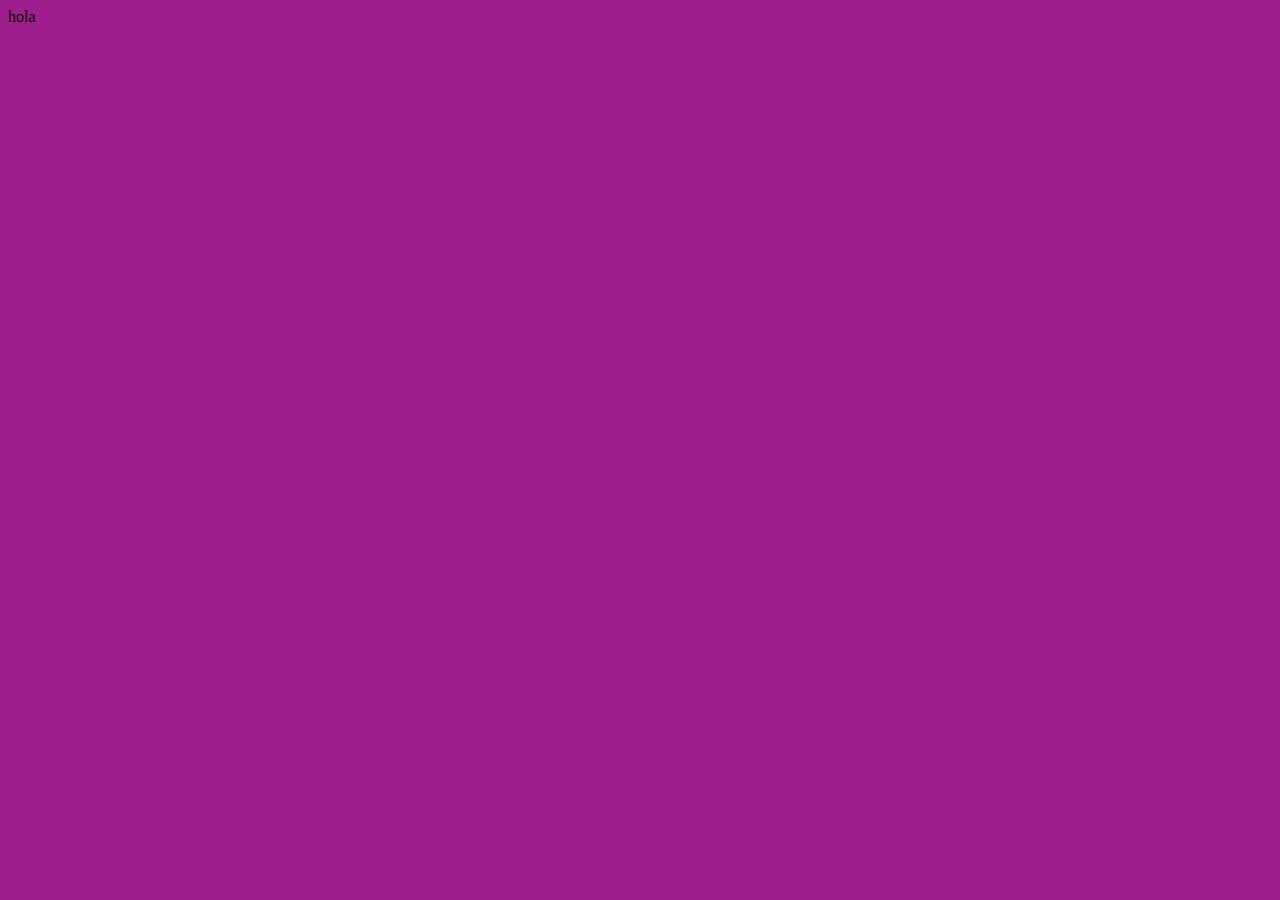
==== index.html @ 9d1bc376 "loading" ====
<!DOCTYPE html>
<html lang="en">
<head>
    <meta charset="UTF-8">
    <meta name="viewport" content="width=device-width, initial-scale=1.0">
    <title>Podo-Step</title>
    <link rel="stylesheet" href="estilo.css">
    
</head>
<body>
    hola
</body>
</html>
---- estilo.css ----
body{
    background-color: #a01e8b;
}
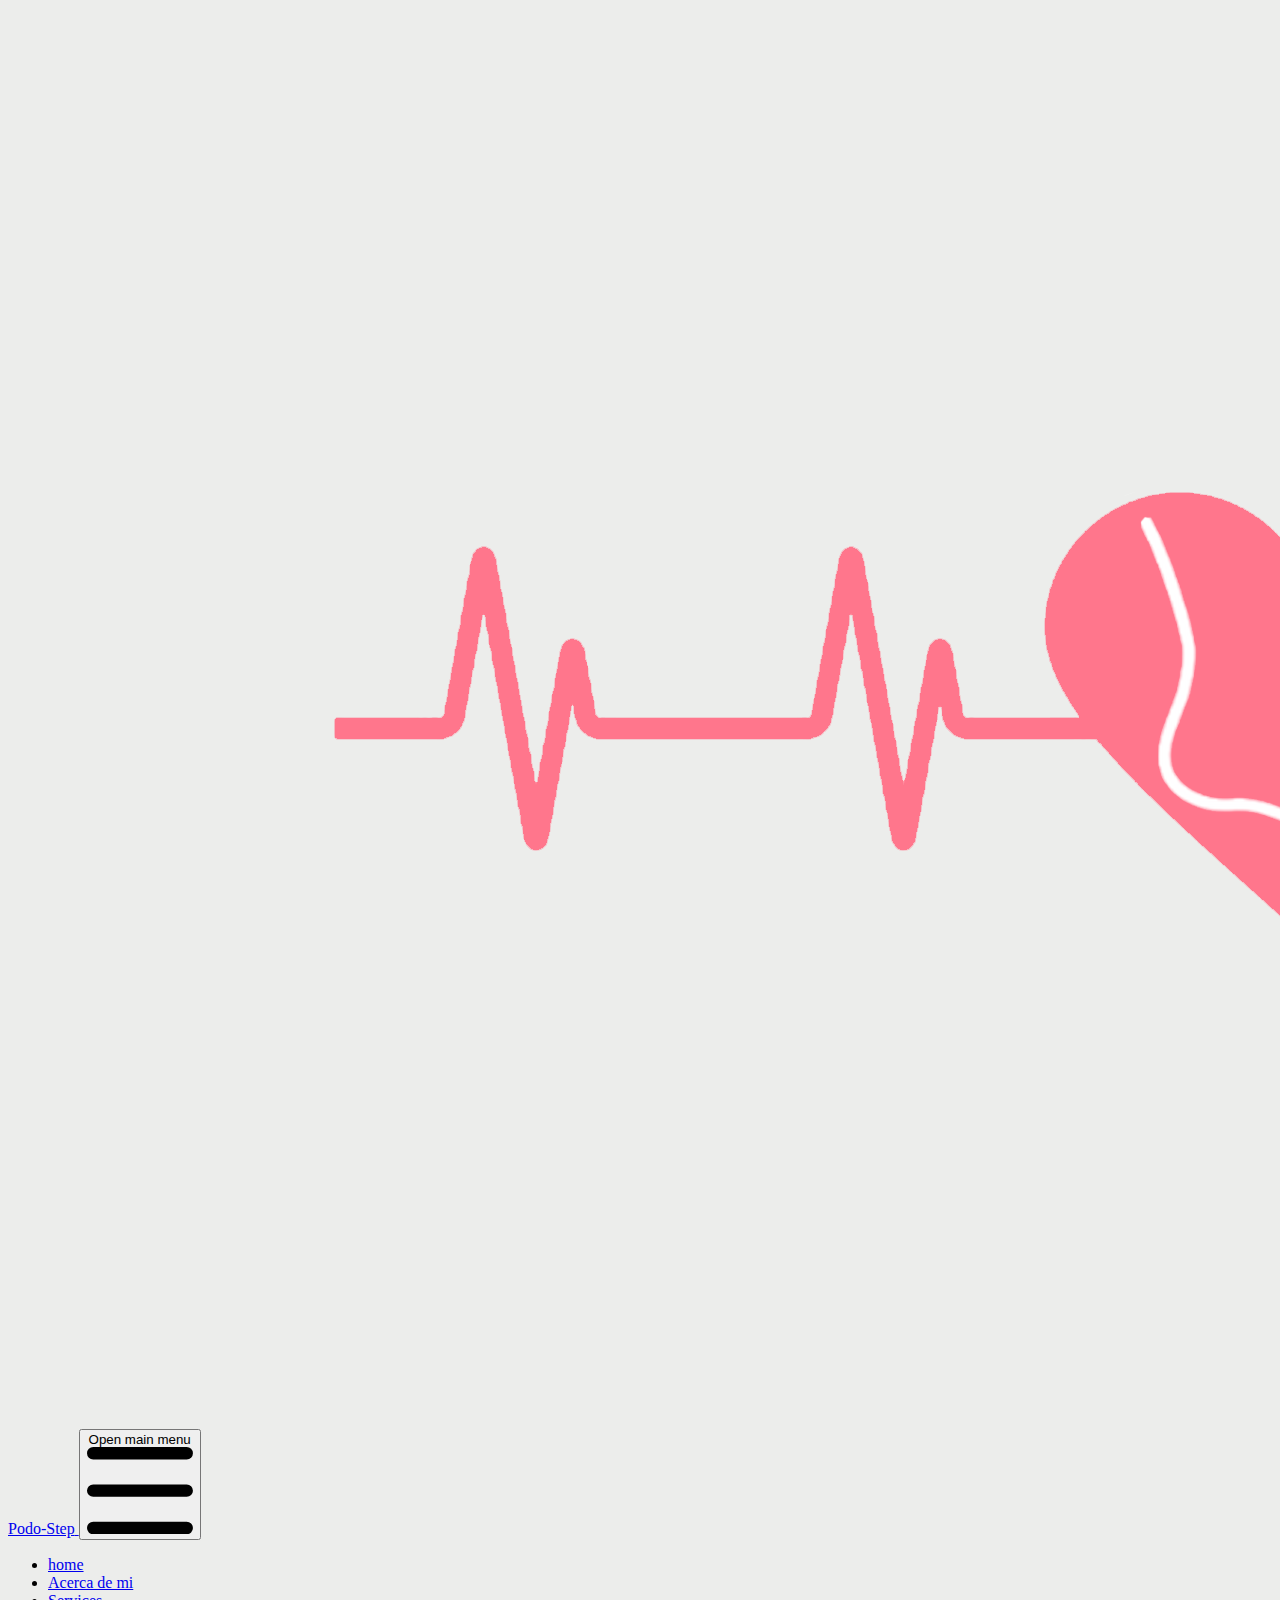
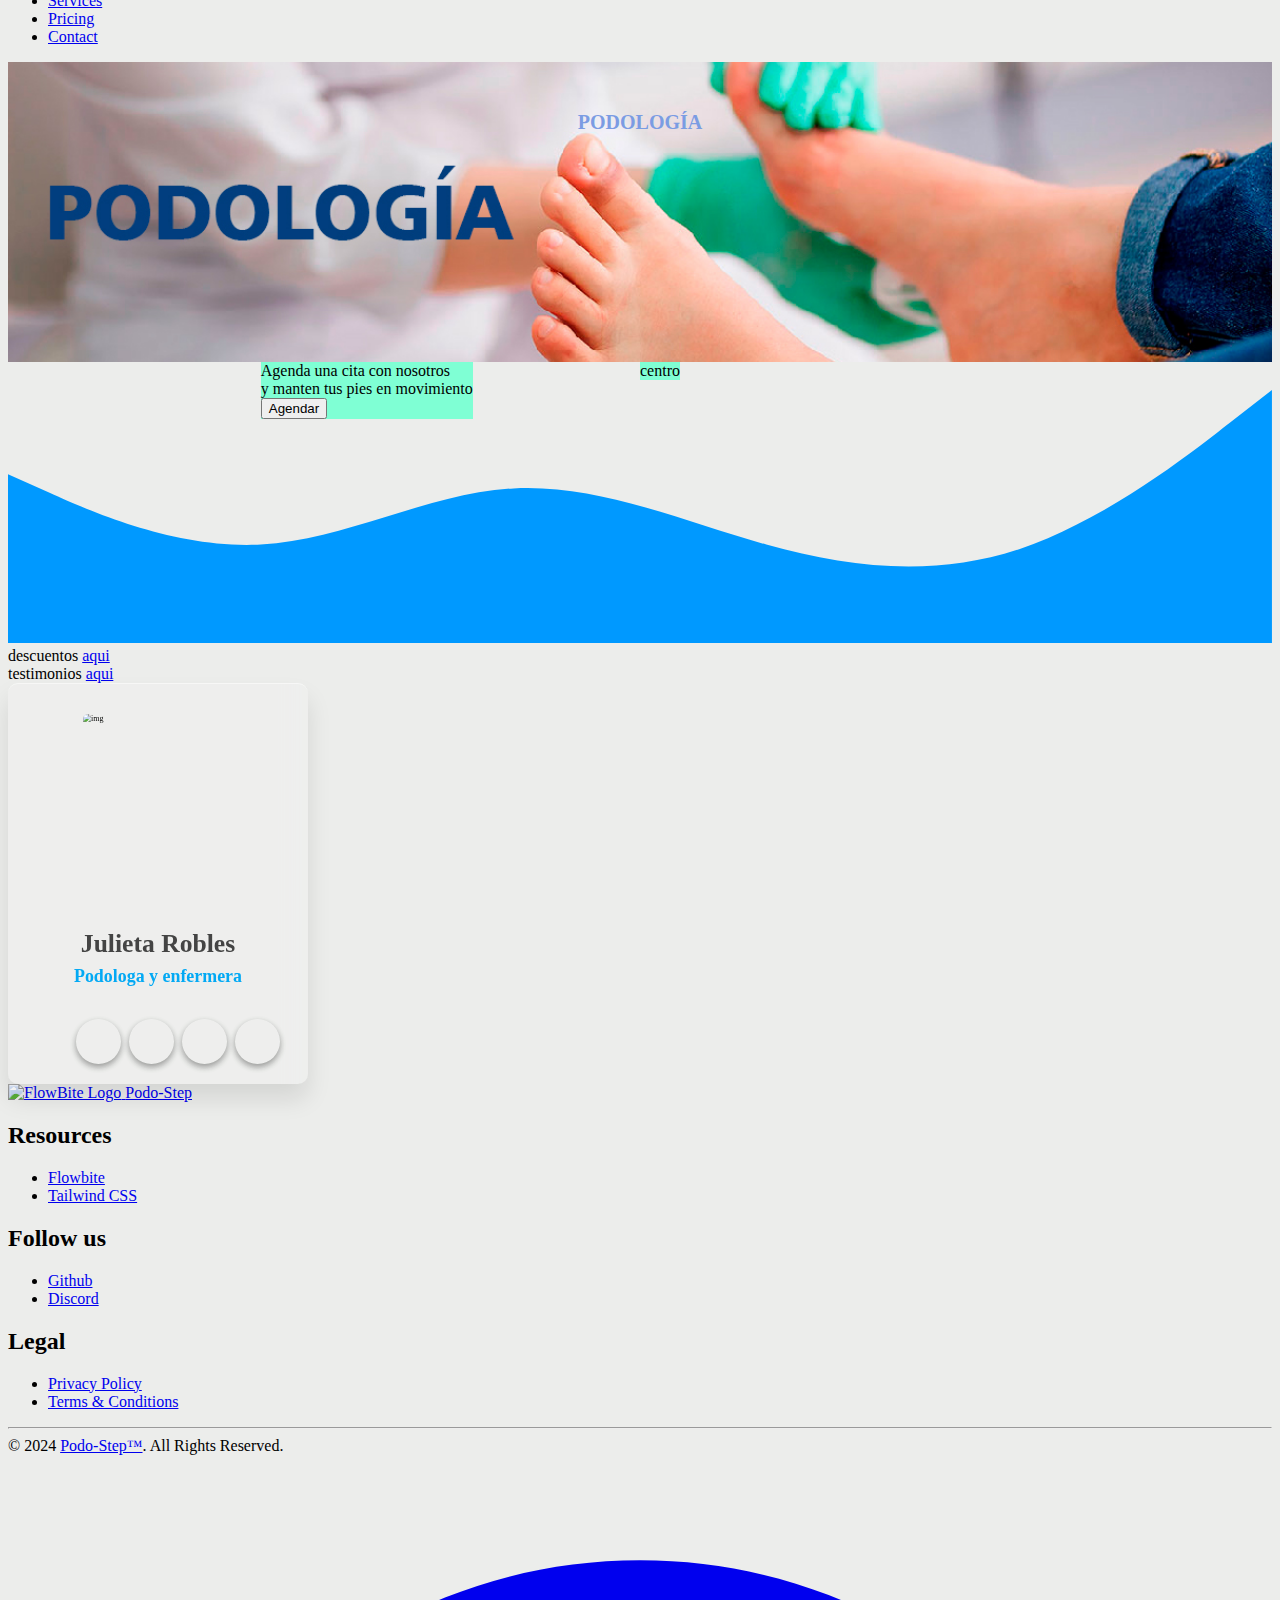
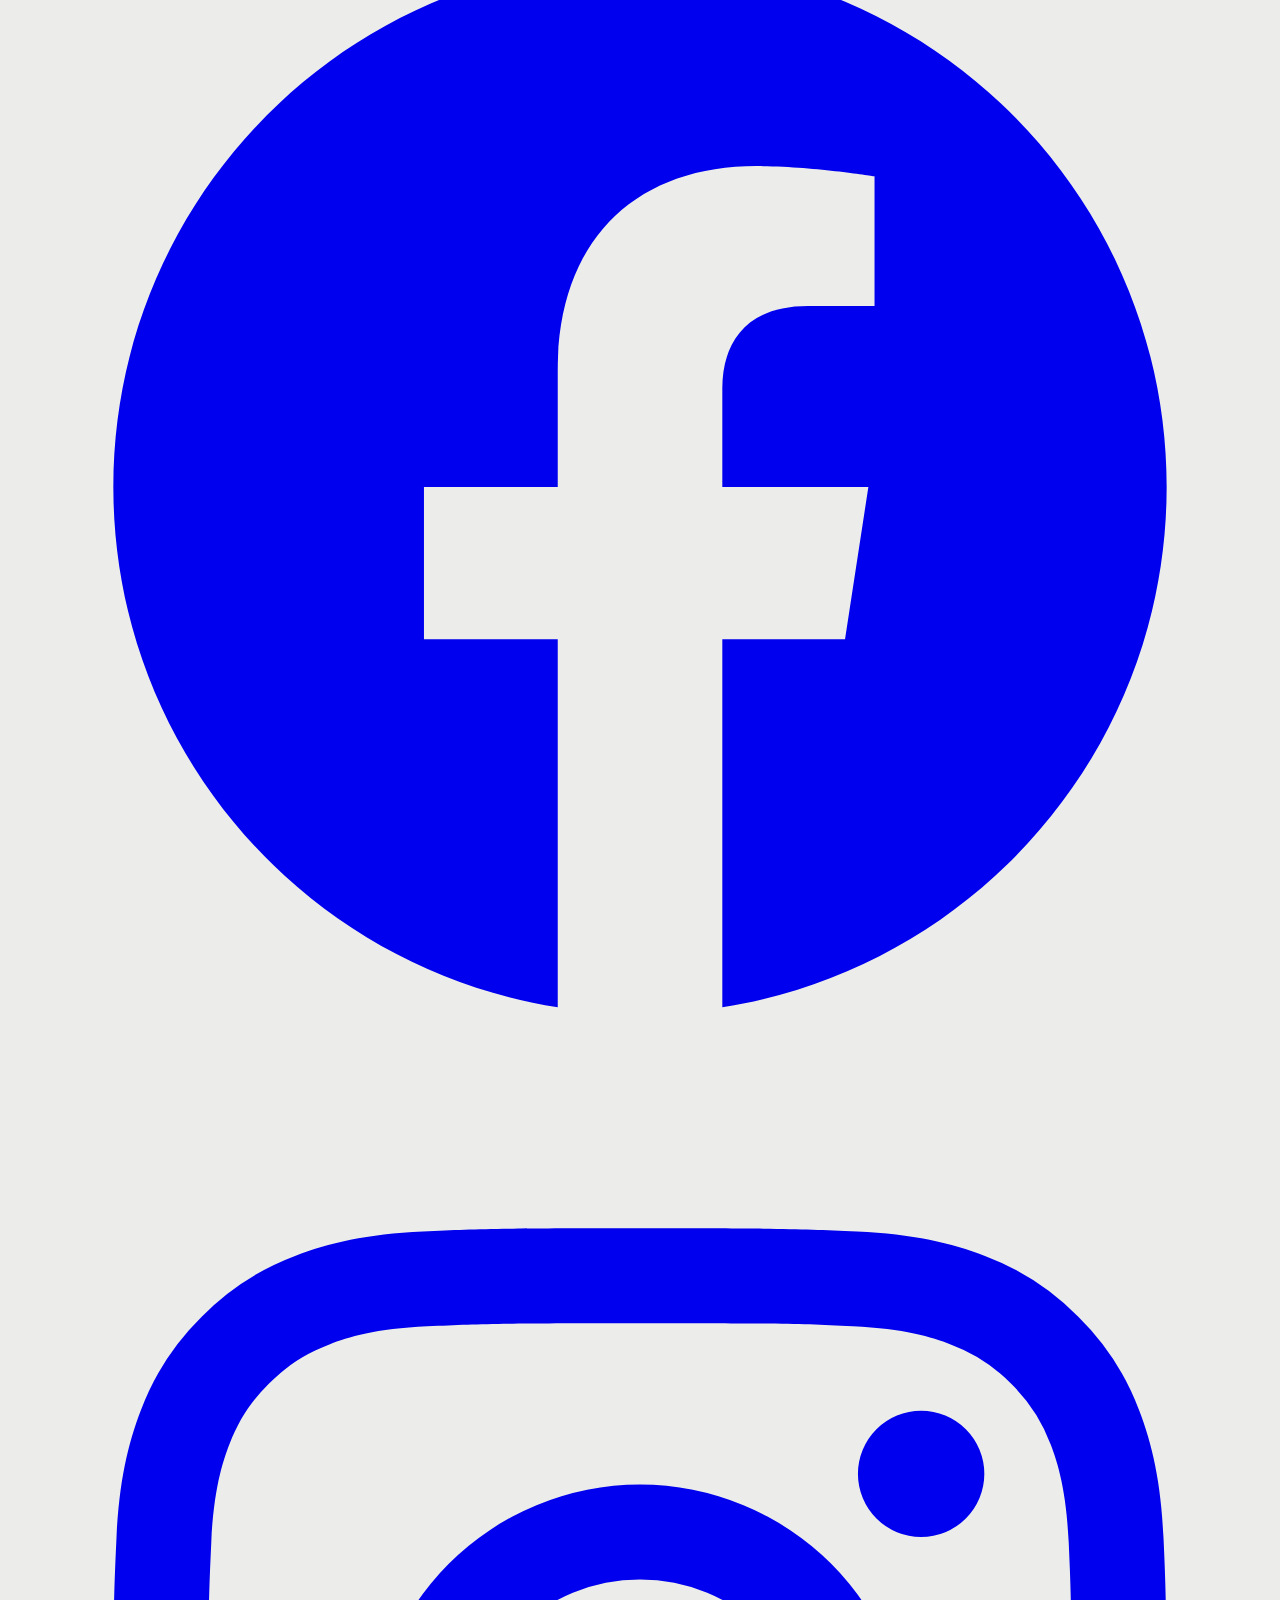
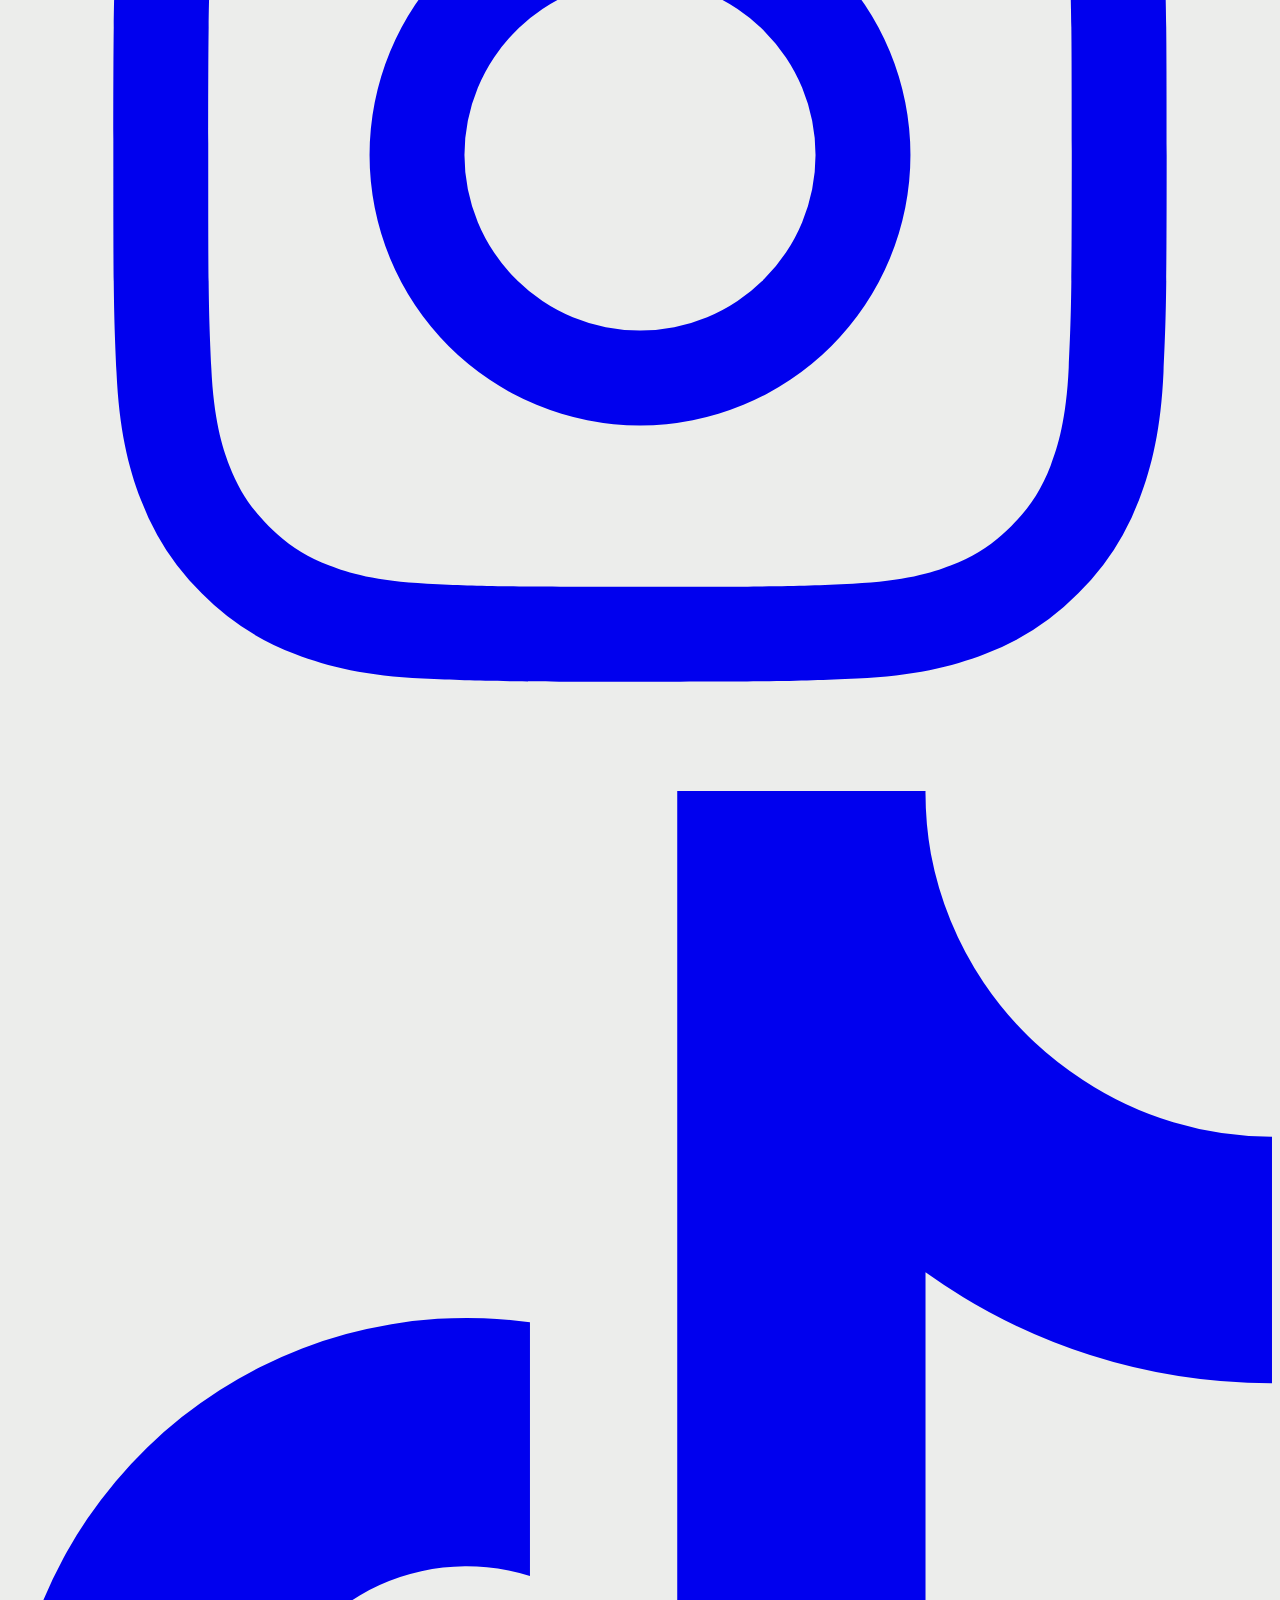
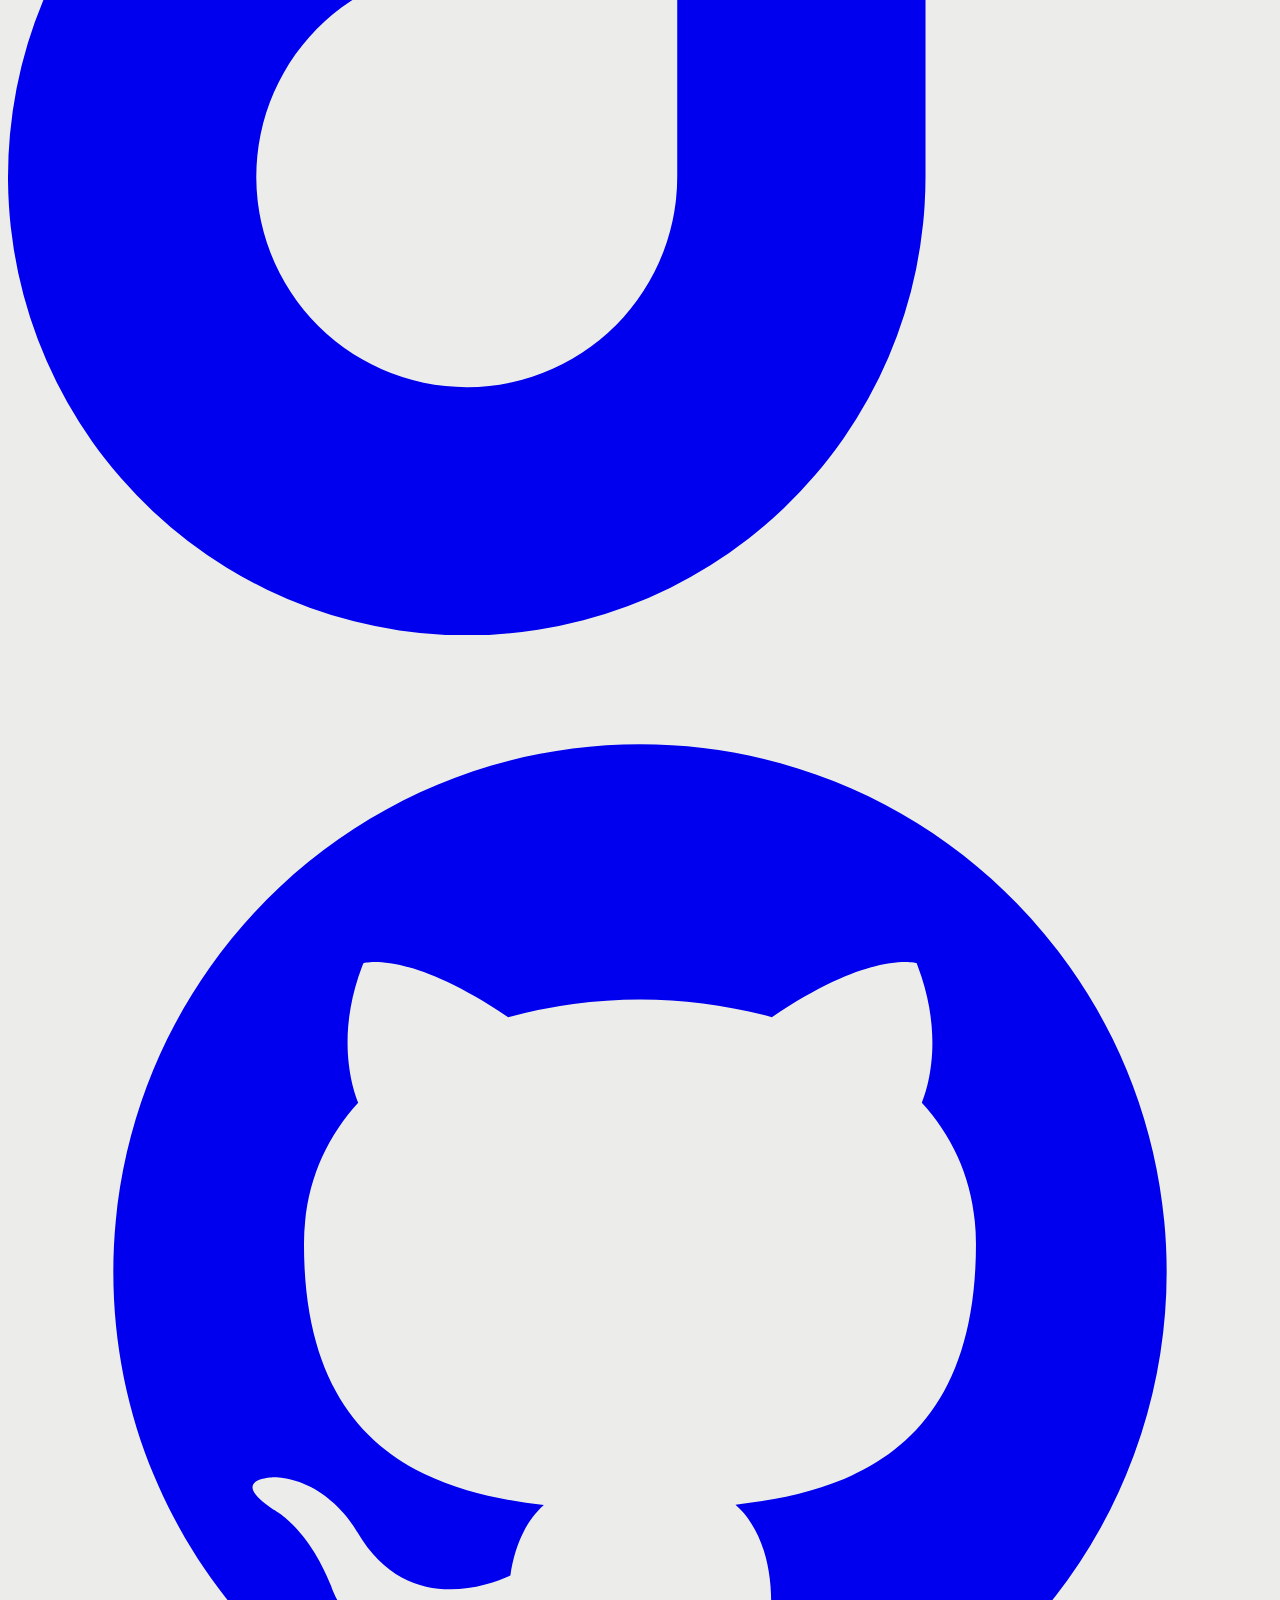
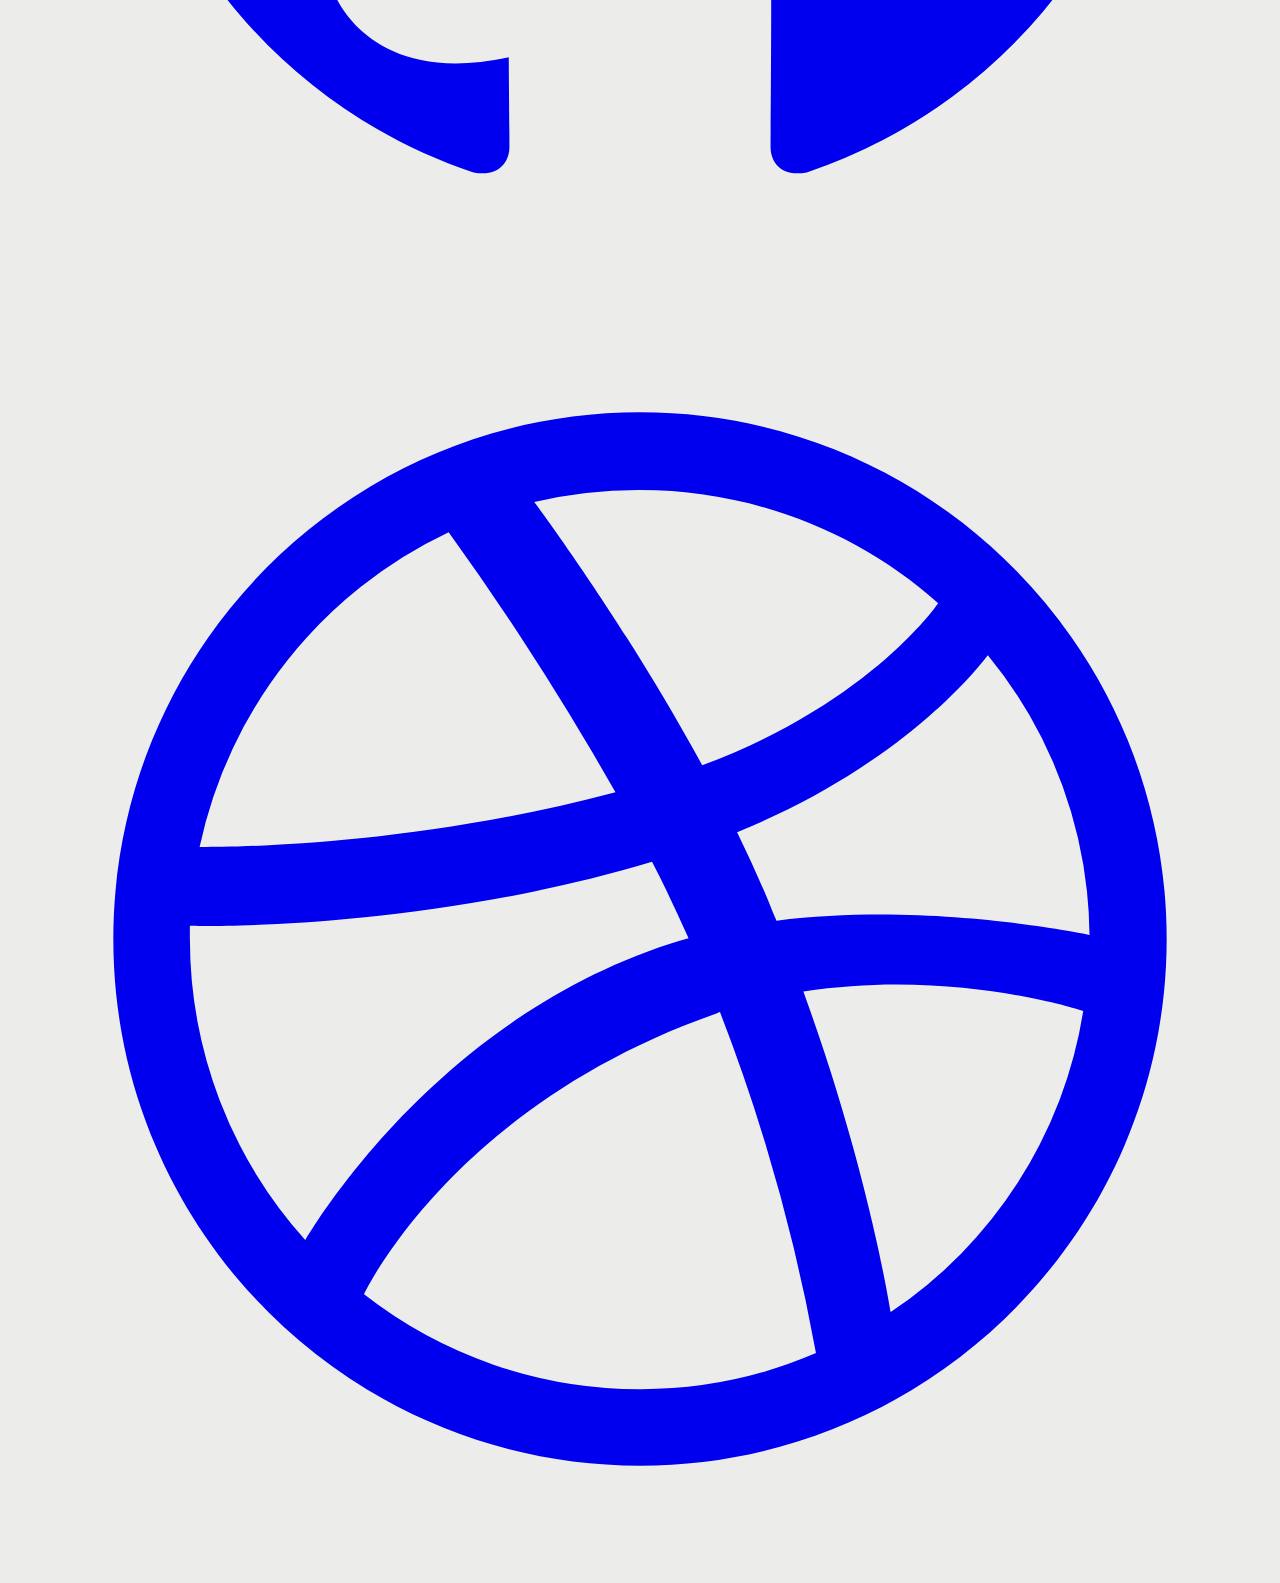
==== commit 2711e0da: "redes sociales add" ====
--- a/index.html
+++ b/index.html
@@ -5,9 +5,201 @@
     <meta name="viewport" content="width=device-width, initial-scale=1.0">
     <title>Podo-Step</title>
     <link rel="stylesheet" href="estilo.css">
-    
+
+    <script src="https://cdn.tailwindcss.com"></script>
+    <script src="https://kit.fontawesome.com/66aa7c98b3.js" crossorigin="anonymous"></script>
 </head>
 <body>
-    hola
+    <section class="header card bg-teal-500">
+        <nav class="color-hueso border-gray-200 dark:bg-gray-900">
+            <div class="max-w-screen-xl flex flex-wrap items-center justify-between mx-auto p-4">
+            <a href="https://flowbite.com/" class="flex items-center space-x-3 rtl:space-x-reverse">
+                <img src="images/icono-sin-fondo.png" class="h-8" alt="Podo-Step Logo" />
+                <span class="self-center text-2xl font-semibold whitespace-nowrap dark:text-white">Podo-Step</span>
+            </a>
+            <button data-collapse-toggle="navbar-default" type="button" class="inline-flex items-center p-2 w-10 h-10 justify-center text-sm text-gray-500 rounded-lg md:hidden hover:bg-gray-100 focus:outline-none focus:ring-2 focus:ring-gray-200 dark:text-gray-400 dark:hover:bg-gray-700 dark:focus:ring-gray-600" aria-controls="navbar-default" aria-expanded="false">
+                <span class="sr-only">Open main menu</span>
+                <svg class="w-5 h-5" aria-hidden="true" xmlns="http://www.w3.org/2000/svg" fill="none" viewBox="0 0 17 14">
+                    <path stroke="currentColor" stroke-linecap="round" stroke-linejoin="round" stroke-width="2" d="M1 1h15M1 7h15M1 13h15"/>
+                </svg>
+            </button>
+            <div class="hidden w-full md:block md:w-auto" id="navbar-default">
+                <ul class="font-medium flex flex-col p-4 md:p-0 mt-4 border border-gray-100 rounded-lg bg-gray-50 md:flex-row md:space-x-8 rtl:space-x-reverse md:mt-0 md:border-0 md:bg-white dark:bg-gray-800 md:dark:bg-gray-900 dark:border-gray-700">
+                <li>
+                    <a href="#" class="block py-2 px-3 text-white bg-blue-700 rounded md:bg-transparent md:text-blue-700 md:p-0 dark:text-white md:dark:text-blue-500" aria-current="page">
+                        home
+                    </a>
+                </li>
+                <li>
+                    <a href="#" class="block py-2 px-3 text-gray-900 rounded hover:bg-gray-100 md:hover:bg-transparent md:border-0 md:hover:text-blue-700 md:p-0 dark:text-white md:dark:hover:text-blue-500 dark:hover:bg-gray-700 dark:hover:text-white md:dark:hover:bg-transparent">Acerca de mi</a>
+                </li>
+                <li>
+                    <a href="#" class="block py-2 px-3 text-gray-900 rounded hover:bg-gray-100 md:hover:bg-transparent md:border-0 md:hover:text-blue-700 md:p-0 dark:text-white md:dark:hover:text-blue-500 dark:hover:bg-gray-700 dark:hover:text-white md:dark:hover:bg-transparent">Services</a>
+                </li>
+                <li>
+                    <a href="#" class="block py-2 px-3 text-gray-900 rounded hover:bg-gray-100 md:hover:bg-transparent md:border-0 md:hover:text-blue-700 md:p-0 dark:text-white md:dark:hover:text-blue-500 dark:hover:bg-gray-700 dark:hover:text-white md:dark:hover:bg-transparent">Pricing</a>
+                </li>
+                <li>
+                    <a href="#" class="block py-2 px-3 text-gray-900 rounded hover:bg-gray-100 md:hover:bg-transparent md:border-0 md:hover:text-blue-700 md:p-0 dark:text-white md:dark:hover:text-blue-500 dark:hover:bg-gray-700 dark:hover:text-white md:dark:hover:bg-transparent">Contact</a>
+                </li>
+                </ul>
+            </div>
+            </div>
+        </nav>
+    </section>
+    <section class="main">
+        <section class="imagen-container">
+            <div class="imagen-text">PODOLOGÍA</div>
+        </section>
+        <section class="flex justify-between h-screen v-screen color-cielo">
+            <div class="flex-1 izquierda color-hueso">
+                <div class="centro">
+                    <div>Agenda una cita con nosotros </div>
+                    <div>y manten tus pies en movimiento</div>
+                    <button type="button" class="text-white bg-blue-700 hover:bg-blue-800 focus:ring-4 focus:ring-blue-300 font-medium rounded-lg text-sm px-5 py-2.5 me-2 mb-2 dark:bg-blue-600 dark:hover:bg-blue-700 focus:outline-none dark:focus:ring-blue-800">Agendar</button>
+           
+                </div>
+            </div>
+            <div class="flex-1 derecha text-white">
+                <div class="centro">centro</div>
+            </div>
+
+        </section>
+        <div>
+            <svg xmlns="http://www.w3.org/2000/svg" viewBox="0 0 1440 320">
+                <path fill="#0099ff" fill-opacity="1" d="M0,128L48,149.3C96,171,192,213,288,208C384,203,480,149,576,144C672,139,768,181,864,208C960,235,1056,245,1152,213.3C1248,181,1344,107,1392,69.3L1440,32L1440,320L1392,320C1344,320,1248,320,1152,320C1056,320,960,320,864,320C768,320,672,320,576,320C480,320,384,320,288,320C192,320,96,320,48,320L0,320Z">
+                </path>
+            </svg>
+
+            descuentos
+            <a href="https://flowbite.com/blocks/e-commerce/discount/">aqui</a>
+        </div>
+        <div>
+            testimonios
+            <a href="https://flowbite.com/blocks/marketing/testimonial/">aqui</a>
+        </div>
+
+        <section>
+            <div class="card-datos">
+                <div class="img-bx">
+                  <img src="https://i.postimg.cc/dQ7zWbS5/img-4.jpg" alt="img" />
+                </div>
+                <div class="content">
+                  <div class="detail">
+                    <h2>Julieta Robles<br /><span>Podologa y enfermera</span></h2>
+                    <ul class="sci">
+                      <li>
+                        <a href="https://www.facebook.com/profile.php?id=61566464470909&mibextid=ZbWKwL"><i class="fab fa-facebook-f"></i></a>
+                      </li>
+                      <li>
+                        <a href="https://www.instagram.com/podostepcelaya/?hl=es-es"><i class="fab fa-instagram"></i></a>
+                      </li>
+                      <li>
+                        <a href="https://www.tiktok.com/@podostepcelaya"><i class="fab fa-tiktok"></i></a>
+                      </li>
+                      <li>
+                        <a href="#"><i class="fab fa-youtube"></i></a>
+                      </li>
+                    </ul>
+                  </div>
+                </div>
+              </div>
+        </section>
+    </section>
+
+    <section class="footer bg-teal-500">
+        
+
+    </section>
+    <footer class="p-4 color-hueso sm:p-6 dark:bg-gray-800">
+        <div class="mx-auto max-w-screen-xl">
+            <div class="md:flex md:justify-between">
+                <div class="mb-6 md:mb-0">
+                    <a href="https://flowbite.com" class="flex items-center">
+                        <img src="https://flowbite.com/docs/images/logo.svg" class="mr-3 h-8" alt="FlowBite Logo" />
+                        <span class="self-center text-2xl font-semibold whitespace-nowrap dark:text-white">Podo-Step</span>
+                    </a>
+                </div>
+                <div class="grid grid-cols-2 gap-8 sm:gap-6 sm:grid-cols-3">
+                    <div>
+                        <h2 class="mb-6 text-sm font-semibold text-gray-900 uppercase dark:text-white">Resources</h2>
+                        <ul class="text-gray-600 dark:text-gray-400">
+                            <li class="mb-4">
+                                <a href="https://flowbite.com" class="hover:underline">Flowbite</a>
+                            </li>
+                            <li>
+                                <a href="https://tailwindcss.com/" class="hover:underline">Tailwind CSS</a>
+                            </li>
+                        </ul>
+                    </div>
+                    <div>
+                        <h2 class="mb-6 text-sm font-semibold text-gray-900 uppercase dark:text-white">Follow us</h2>
+                        <ul class="text-gray-600 dark:text-gray-400">
+                            <li class="mb-4">
+                                <a href="https://github.com/themesberg/flowbite" class="hover:underline ">Github</a>
+                            </li>
+                            <li>
+                                <a href="https://discord.gg/4eeurUVvTy" class="hover:underline">Discord</a>
+                            </li>
+                        </ul>
+                    </div>
+                    <div>
+                        <h2 class="mb-6 text-sm font-semibold text-gray-900 uppercase dark:text-white">Legal</h2>
+                        <ul class="text-gray-600 dark:text-gray-400">
+                            <li class="mb-4">
+                                <a href="#" class="hover:underline">Privacy Policy</a>
+                            </li>
+                            <li>
+                                <a href="#" class="hover:underline">Terms &amp; Conditions</a>
+                            </li>
+                        </ul>
+                    </div>
+                </div>
+            </div>
+            <hr class="my-6 border-gray-200 sm:mx-auto dark:border-gray-700 lg:my-8" />
+            <div class="sm:flex sm:items-center sm:justify-between">
+                <span class="text-sm text-gray-500 sm:text-center dark:text-gray-400">© 2024 <a href="https://flowbite.com" class="hover:underline">Podo-Step™</a>. All Rights Reserved.
+                </span>
+                <div class="flex mt-4 space-x-6 sm:justify-center sm:mt-0">
+                    <a href="https://www.facebook.com/profile.php?id=61566464470909&mibextid=ZbWKwL" class="text-gray-500 hover:text-blue-500 dark:hover:text-white">
+                        <svg class="w-5 h-5" fill="currentColor" viewBox="0 0 24 24" aria-hidden="true">
+                            <path fill-rule="evenodd" d="M22 12c0-5.523-4.477-10-10-10S2 6.477 2 12c0 4.991 3.657 9.128 8.438 9.878v-6.987h-2.54V12h2.54V9.797c0-2.506 1.492-3.89 3.777-3.89 1.094 0 2.238.195 2.238.195v2.46h-1.26c-1.243 0-1.63.771-1.63 1.562V12h2.773l-.443 2.89h-2.33v6.988C18.343 21.128 22 16.991 22 12z" clip-rule="evenodd" />
+                        </svg>
+                    </a>
+                    
+                    <a href="https://www.instagram.com/podostepcelaya/?hl=es-es" class="text-gray-500 hover:text-red-900 dark:hover:text-white">
+                        <svg class="w-5 h-5" fill="currentColor" viewBox="0 0 24 24" aria-hidden="true">
+                            <path fill-rule="evenodd" d="M12.315 2c2.43 0 2.784.013 3.808.06 1.064.049 1.791.218 2.427.465a4.902 4.902 0 011.772 1.153 4.902 4.902 0 011.153 1.772c.247.636.416 1.363.465 2.427.048 1.067.06 1.407.06 4.123v.08c0 2.643-.012 2.987-.06 4.043-.049 1.064-.218 1.791-.465 2.427a4.902 4.902 0 01-1.153 1.772 4.902 4.902 0 01-1.772 1.153c-.636.247-1.363.416-2.427.465-1.067.048-1.407.06-4.123.06h-.08c-2.643 0-2.987-.012-4.043-.06-1.064-.049-1.791-.218-2.427-.465a4.902 4.902 0 01-1.772-1.153 4.902 4.902 0 01-1.153-1.772c-.247-.636-.416-1.363-.465-2.427-.047-1.024-.06-1.379-.06-3.808v-.63c0-2.43.013-2.784.06-3.808.049-1.064.218-1.791.465-2.427a4.902 4.902 0 011.153-1.772A4.902 4.902 0 015.45 2.525c.636-.247 1.363-.416 2.427-.465C8.901 2.013 9.256 2 11.685 2h.63zm-.081 1.802h-.468c-2.456 0-2.784.011-3.807.058-.975.045-1.504.207-1.857.344-.467.182-.8.398-1.15.748-.35.35-.566.683-.748 1.15-.137.353-.3.882-.344 1.857-.047 1.023-.058 1.351-.058 3.807v.468c0 2.456.011 2.784.058 3.807.045.975.207 1.504.344 1.857.182.466.399.8.748 1.15.35.35.683.566 1.15.748.353.137.882.3 1.857.344 1.054.048 1.37.058 4.041.058h.08c2.597 0 2.917-.01 3.96-.058.976-.045 1.505-.207 1.858-.344.466-.182.8-.398 1.15-.748.35-.35.566-.683.748-1.15.137-.353.3-.882.344-1.857.048-1.055.058-1.37.058-4.041v-.08c0-2.597-.01-2.917-.058-3.96-.045-.976-.207-1.505-.344-1.858a3.097 3.097 0 00-.748-1.15 3.098 3.098 0 00-1.15-.748c-.353-.137-.882-.3-1.857-.344-1.023-.047-1.351-.058-3.807-.058zM12 6.865a5.135 5.135 0 110 10.27 5.135 5.135 0 010-10.27zm0 1.802a3.333 3.333 0 100 6.666 3.333 3.333 0 000-6.666zm5.338-3.205a1.2 1.2 0 110 2.4 1.2 1.2 0 010-2.4z" clip-rule="evenodd" />
+                        </svg>
+                    </a>
+                    <a href="https://www.tiktok.com/@podostepcelaya" class="h-4 w-4 text-gray-500 hover:text-gray-900 dark:hover:text-white">
+                        <svg
+                        xmlns="http://www.w3.org/2000/svg"
+                        fill="currentColor"
+                        viewBox="0 0 448 512">
+                        <path
+                        d="M448 209.9a210.1 210.1 0 0 1 -122.8-39.3V349.4A162.6 162.6 0 1 1 185 188.3V278.2a74.6 74.6 0 1 0 52.2 71.2V0l88 0a121.2 121.2 0 0 0 1.9 22.2h0A122.2 122.2 0 0 0 381 102.4a121.4 121.4 0 0 0 67 20.1z" />
+                    </svg>
+                    </a>
+                    <a href="#" class="text-gray-500 hover:text-gray-900 dark:hover:text-white">
+                        <svg class="w-5 h-5" fill="currentColor" viewBox="0 0 24 24" aria-hidden="true">
+                            <path fill-rule="evenodd" d="M12 2C6.477 2 2 6.484 2 12.017c0 4.425 2.865 8.18 6.839 9.504.5.092.682-.217.682-.483 0-.237-.008-.868-.013-1.703-2.782.605-3.369-1.343-3.369-1.343-.454-1.158-1.11-1.466-1.11-1.466-.908-.62.069-.608.069-.608 1.003.07 1.531 1.032 1.531 1.032.892 1.53 2.341 1.088 2.91.832.092-.647.35-1.088.636-1.338-2.22-.253-4.555-1.113-4.555-4.951 0-1.093.39-1.988 1.029-2.688-.103-.253-.446-1.272.098-2.65 0 0 .84-.27 2.75 1.026A9.564 9.564 0 0112 6.844c.85.004 1.705.115 2.504.337 1.909-1.296 2.747-1.027 2.747-1.027.546 1.379.202 2.398.1 2.651.64.7 1.028 1.595 1.028 2.688 0 3.848-2.339 4.695-4.566 4.943.359.309.678.92.678 1.855 0 1.338-.012 2.419-.012 2.747 0 .268.18.58.688.482A10.019 10.019 0 0022 12.017C22 6.484 17.522 2 12 2z" clip-rule="evenodd" />
+                        </svg>
+                    </a>
+                    <a href="#" class="text-gray-500 hover:text-gray-900 dark:hover:text-white">
+                        <svg class="w-5 h-5" fill="currentColor" viewBox="0 0 24 24" aria-hidden="true">
+                            <path fill-rule="evenodd" d="M12 2C6.48 2 2 6.48 2 12s4.48 10 10 10c5.51 0 10-4.48 10-10S17.51 2 12 2zm6.605 4.61a8.502 8.502 0 011.93 5.314c-.281-.054-3.101-.629-5.943-.271-.065-.141-.12-.293-.184-.445a25.416 25.416 0 00-.564-1.236c3.145-1.28 4.577-3.124 4.761-3.362zM12 3.475c2.17 0 4.154.813 5.662 2.148-.152.216-1.443 1.941-4.48 3.08-1.399-2.57-2.95-4.675-3.189-5A8.687 8.687 0 0112 3.475zm-3.633.803a53.896 53.896 0 013.167 4.935c-3.992 1.063-7.517 1.04-7.896 1.04a8.581 8.581 0 014.729-5.975zM3.453 12.01v-.26c.37.01 4.512.065 8.775-1.215.25.477.477.965.694 1.453-.109.033-.228.065-.336.098-4.404 1.42-6.747 5.303-6.942 5.629a8.522 8.522 0 01-2.19-5.705zM12 20.547a8.482 8.482 0 01-5.239-1.8c.152-.315 1.888-3.656 6.703-5.337.022-.01.033-.01.054-.022a35.318 35.318 0 011.823 6.475 8.4 8.4 0 01-3.341.684zm4.761-1.465c-.086-.52-.542-3.015-1.659-6.084 2.679-.423 5.022.271 5.314.369a8.468 8.468 0 01-3.655 5.715z" clip-rule="evenodd" />
+                        </svg>
+                    </a>
+
+                    
+
+
+
+
+                </div>
+            </div>
+        </div>
+    </footer>
 </body>
 </html>--- a/estilo.css
+++ b/estilo.css
@@ -1,3 +1,190 @@
 body{
-    background-color: #a01e8b;
-}+    background-color: #ecedeb;
+    /* background-image: url(images/podologia-1.jpg);
+    background-position: center center;
+    background-repeat: no-repeat;
+    background-size: cover;
+    height: 400px; */
+}
+
+.color-hueso {
+    background-color: #ecedeb;
+}
+
+.color-cielo {
+    background-color: #7b9ce3;
+}
+
+.color-facebook {
+    color: #0165E1;
+}
+.color-tiktok {
+    background-color: #7b9ce3;
+}
+.color-instagram {
+    background-color: #E1306C;
+}
+
+.imagen-container{
+    position: relative;
+    background-image: url(images/podologia-1.jpg);
+    background-position: center center;
+    background-repeat: no-repeat;
+    background-size: cover;
+    height: 300px;
+}
+
+.imagen{
+    object-fit: cover;
+    opacity: 0.5;
+}
+.imagen-text {
+    position: absolute;
+    top: 20%;
+    left: 50%;
+    transform: translate(-50%, -50%);
+    z-index: 1;
+    color: #7b9ce3;
+    font-size: 20px;
+    font-weight: bold;
+}
+
+.derecha {
+    position: relative;
+    border-radius: 50px;
+    background: linear-gradient(to bottom right, #233364, #5f86e4);
+}
+.derecha > .centro {
+    position: absolute;
+    top: 50%;
+    left: 50%;
+    background-color: aquamarine;
+   
+}
+
+.izquierda {
+    position: relative;
+}
+.izquierda > .centro {
+    position: absolute;
+    top: 50%;
+    left: 20%;
+    background-color: aquamarine;
+}
+
+/*#d8e0d1*/
+
+/* * {
+    margin: 0;
+    padding: 0;
+    box-sizing: border-box;
+  }
+  
+  body {
+      font-family: 'Times New Roman', Times, serif;
+    display: flex;
+    justify-content: center;
+    align-items: center;
+    min-height: 100vh;
+    background: linear-gradient(#03a9f4, #03a9f4 45%, #fff 45%, #fff 100%);
+  } */
+  
+
+
+
+
+
+
+  .card-datos {
+    position: relative;
+    width: 300px;
+    height: 400px;
+    background: #fff;
+    border-radius: 10px;
+    background: rgba(255, 255, 255, 0.1);
+    border-top: 1px solid rgba(255, 255, 255, 0.5);
+    backdrop-filter: blur(15px);
+    box-shadow: 0 15px 25px rgba(0, 0, 0, 0.1);
+  }
+  
+  .img-bx {
+    position: absolute;
+    top: 0;
+    left: 0;
+    width: 100%;
+    height: 100%;
+    border-radius: 10px;
+    overflow: hidden;
+    transform: translateY(30px) scale(0.5);
+    transform-origin: top;
+  }
+  
+  .img-bx img {
+    position: absolute;
+    top: 0;
+    left: 0;
+    width: 100%;
+    height: 100%;
+    object-fit: cover;
+  }
+  
+  .content {
+    position: absolute;
+    width: 100%;
+    height: 100%;
+    display: flex;
+    justify-content: center;
+    align-items: flex-end;
+    padding-bottom: 30px;
+  }
+  
+  .content .detail {
+    display: flex;
+    justify-content: center;
+    align-items: center;
+    flex-direction: column;
+    text-align: center;
+  }
+  
+  .content .detail h2 {
+    color: #444;
+    font-size: 1.6em;
+    font-weight: bolder;
+  }
+  
+  .content .detail h2 span {
+    font-size: 0.7em;
+    color: #03a9f4;
+    font-weight: bold;
+  }
+  
+  .sci {
+    position: relative;
+    display: flex;
+    margin-top: 5px;
+  }
+  
+  .sci li {
+    list-style: none;
+    margin: 4px;
+  }
+  
+  .sci li a {
+    width: 45px;
+    height: 45px;
+    display: flex;
+    justify-content: center;
+    align-items: center;
+    border-radius: 50%;
+    background: transparent;
+    font-size: 1.5em;
+    color: #444;
+    text-decoration: none;
+    box-shadow: 0 3px 6px rgba(0, 0, 0, 0.16), 0 3px 6px rgba(0, 0, 0, 0.23);
+    transition: 0.5s;
+  }
+  
+  .sci li a:hover {
+    background: #03a9f4;
+    color: #fff;
+  }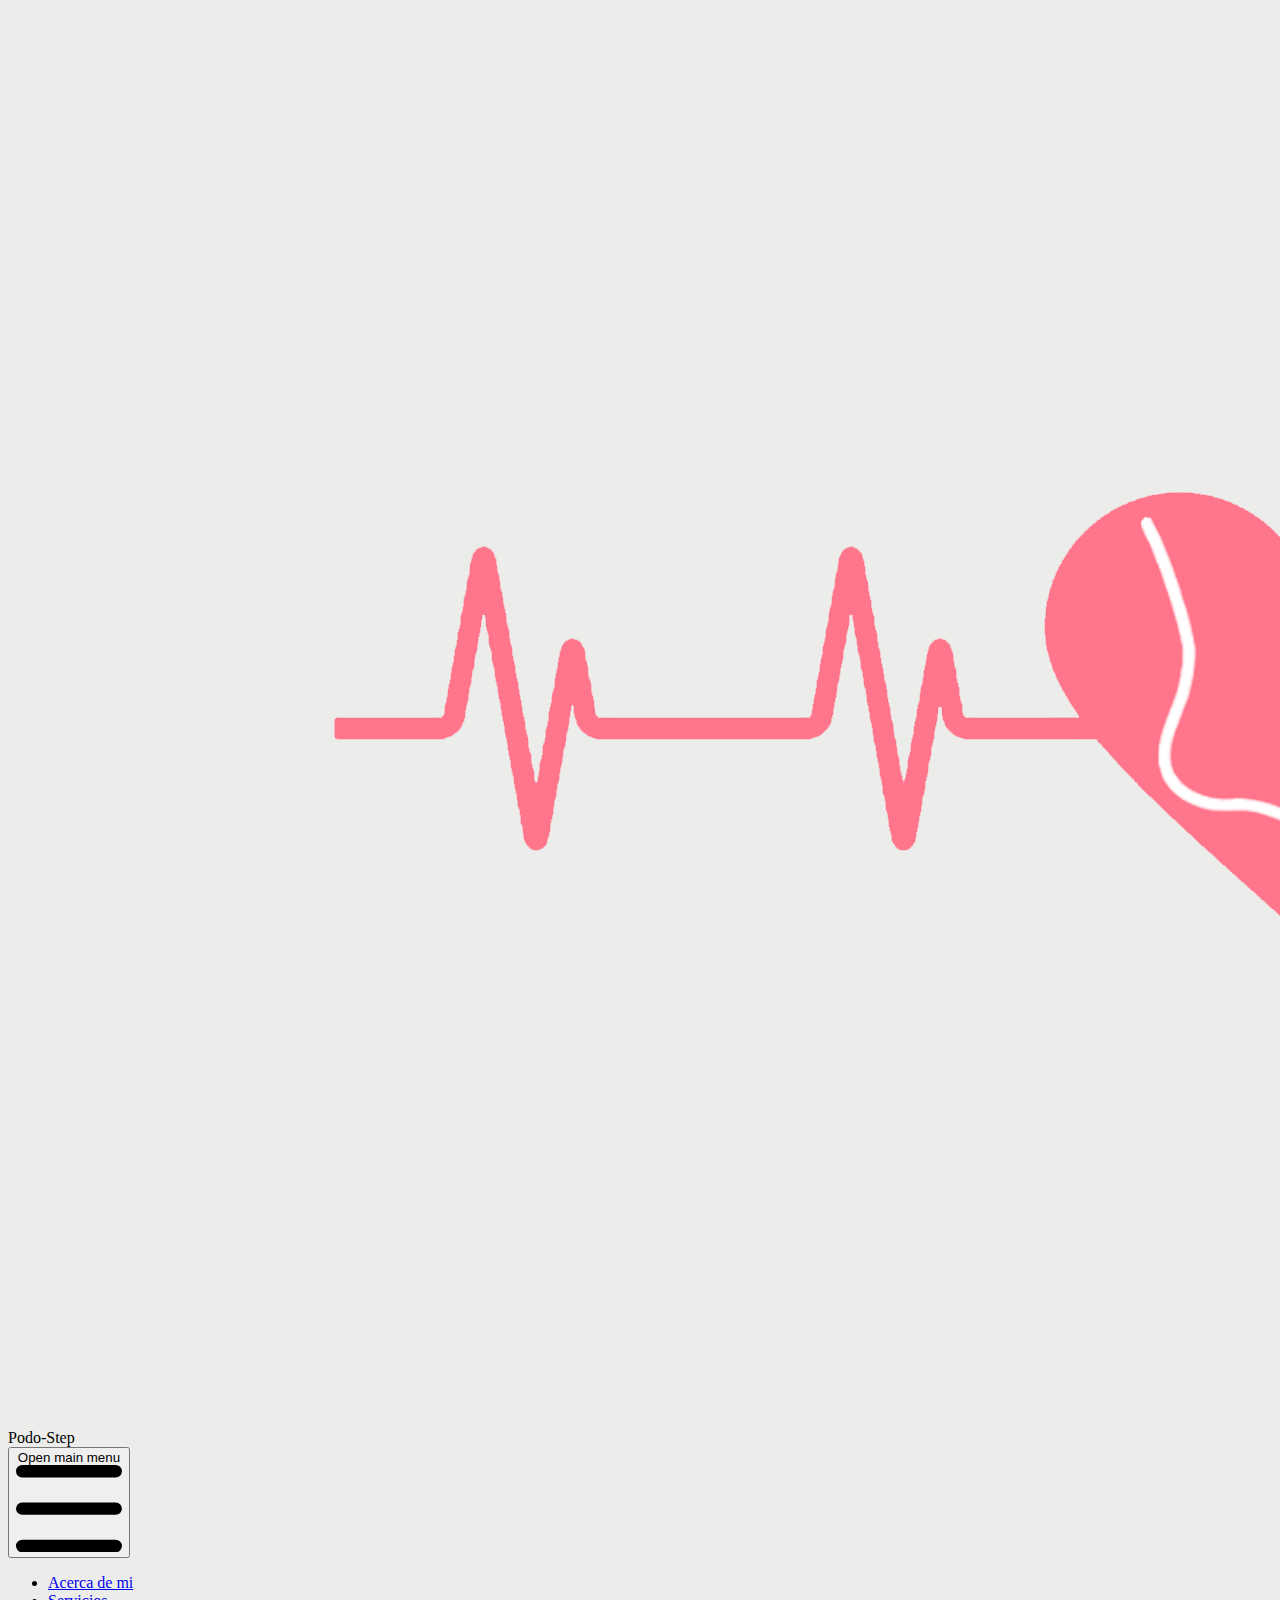
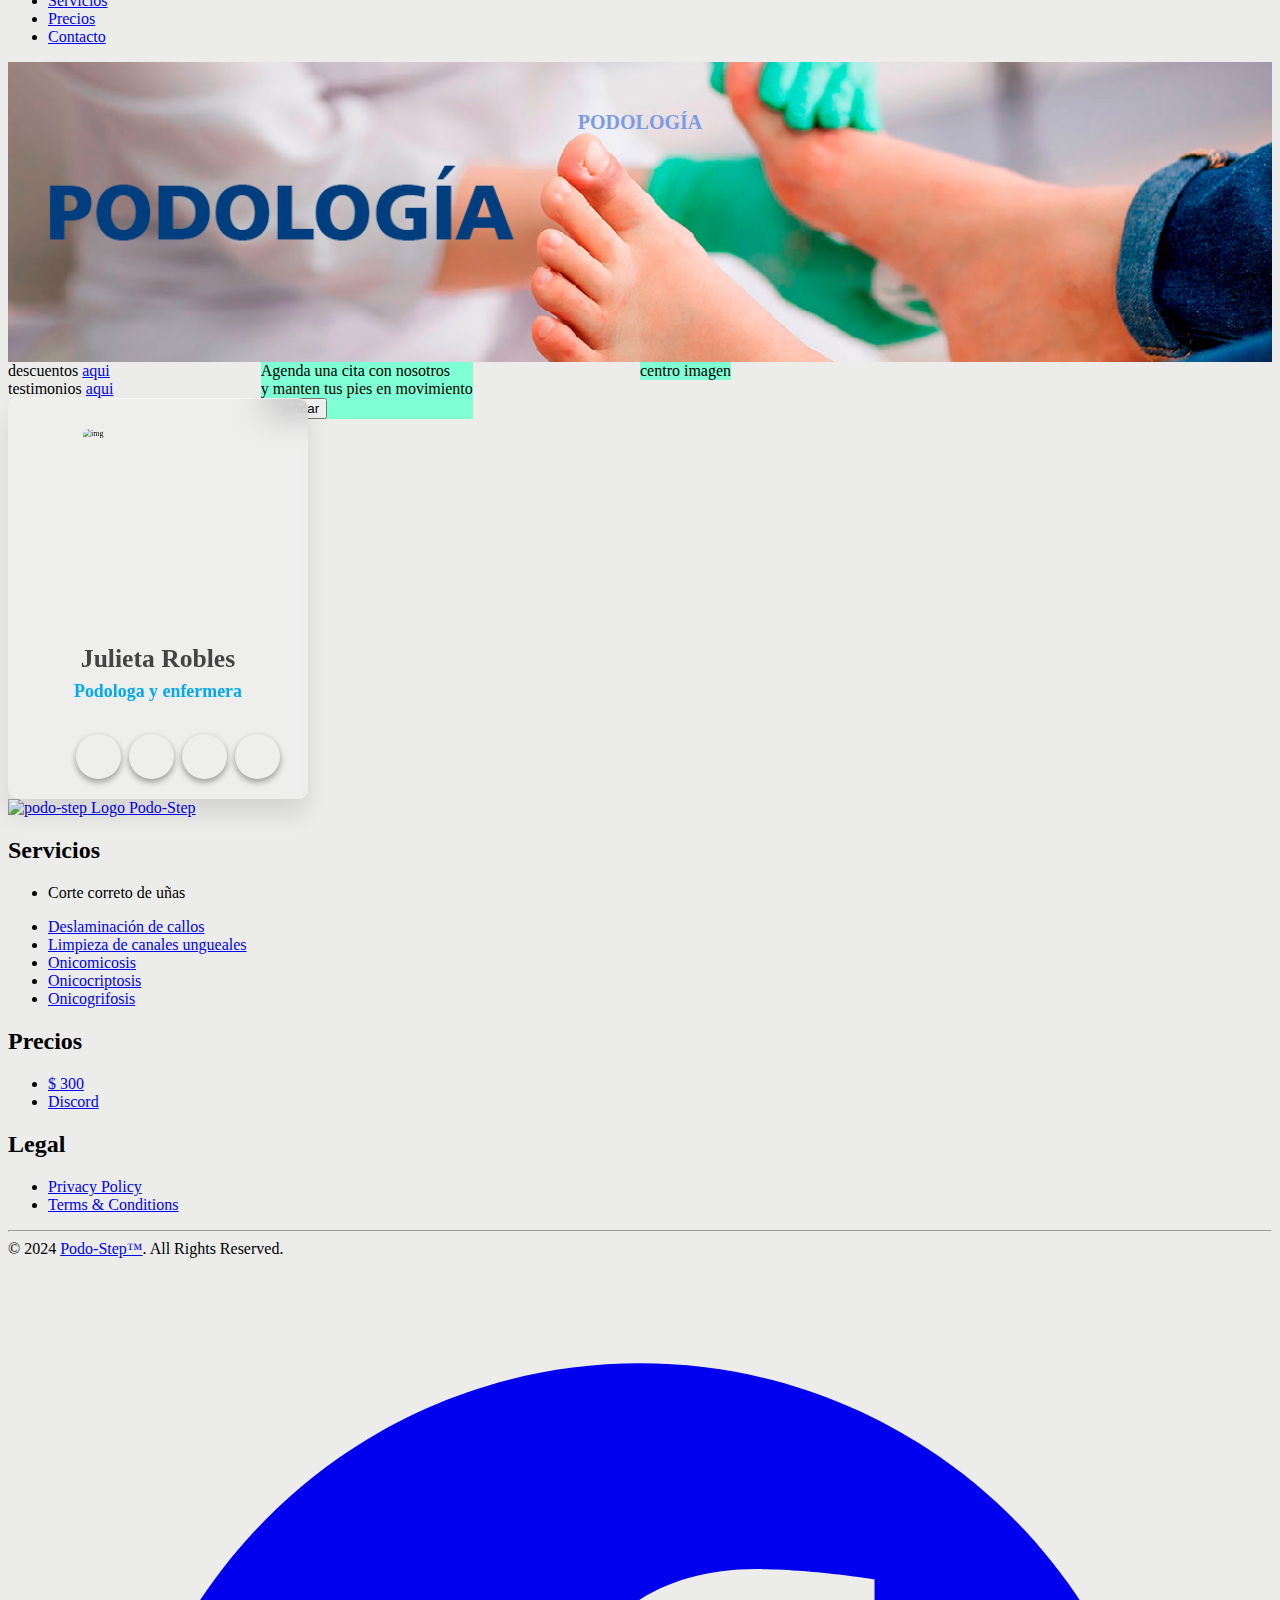
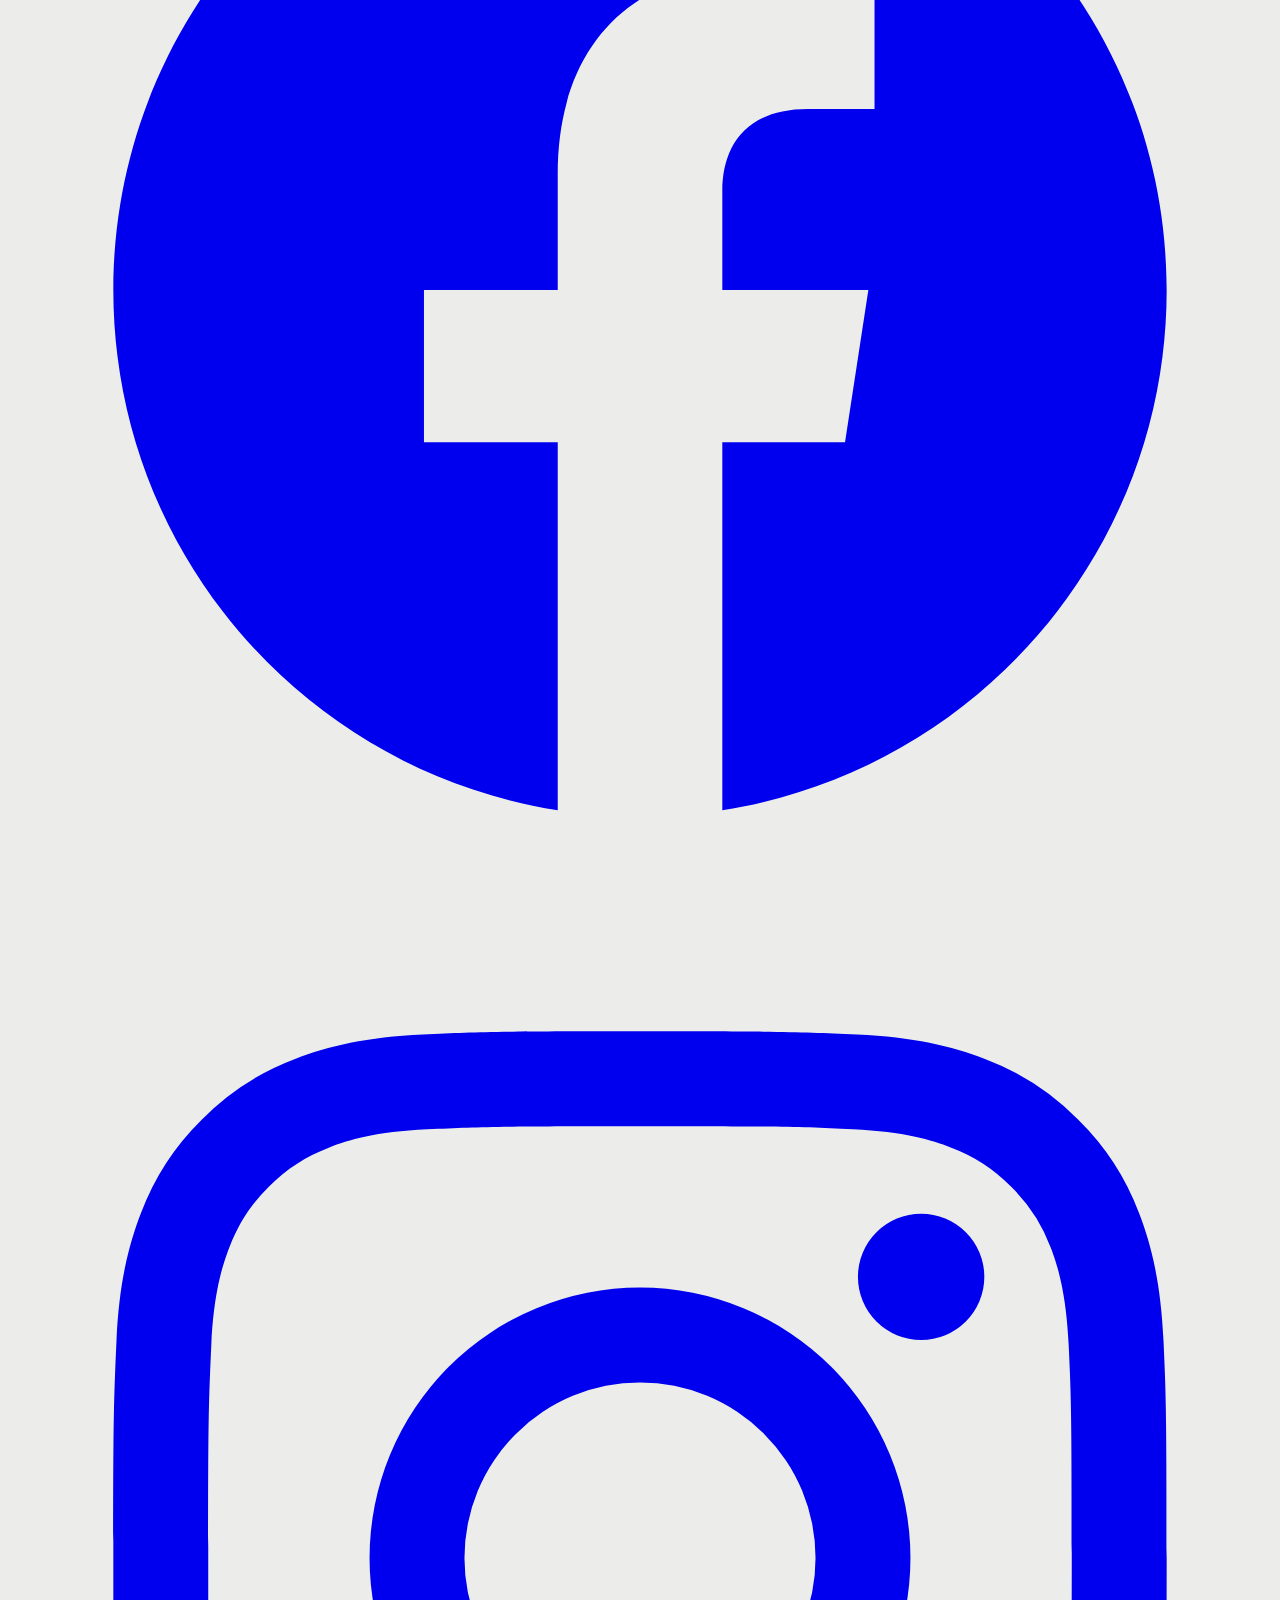
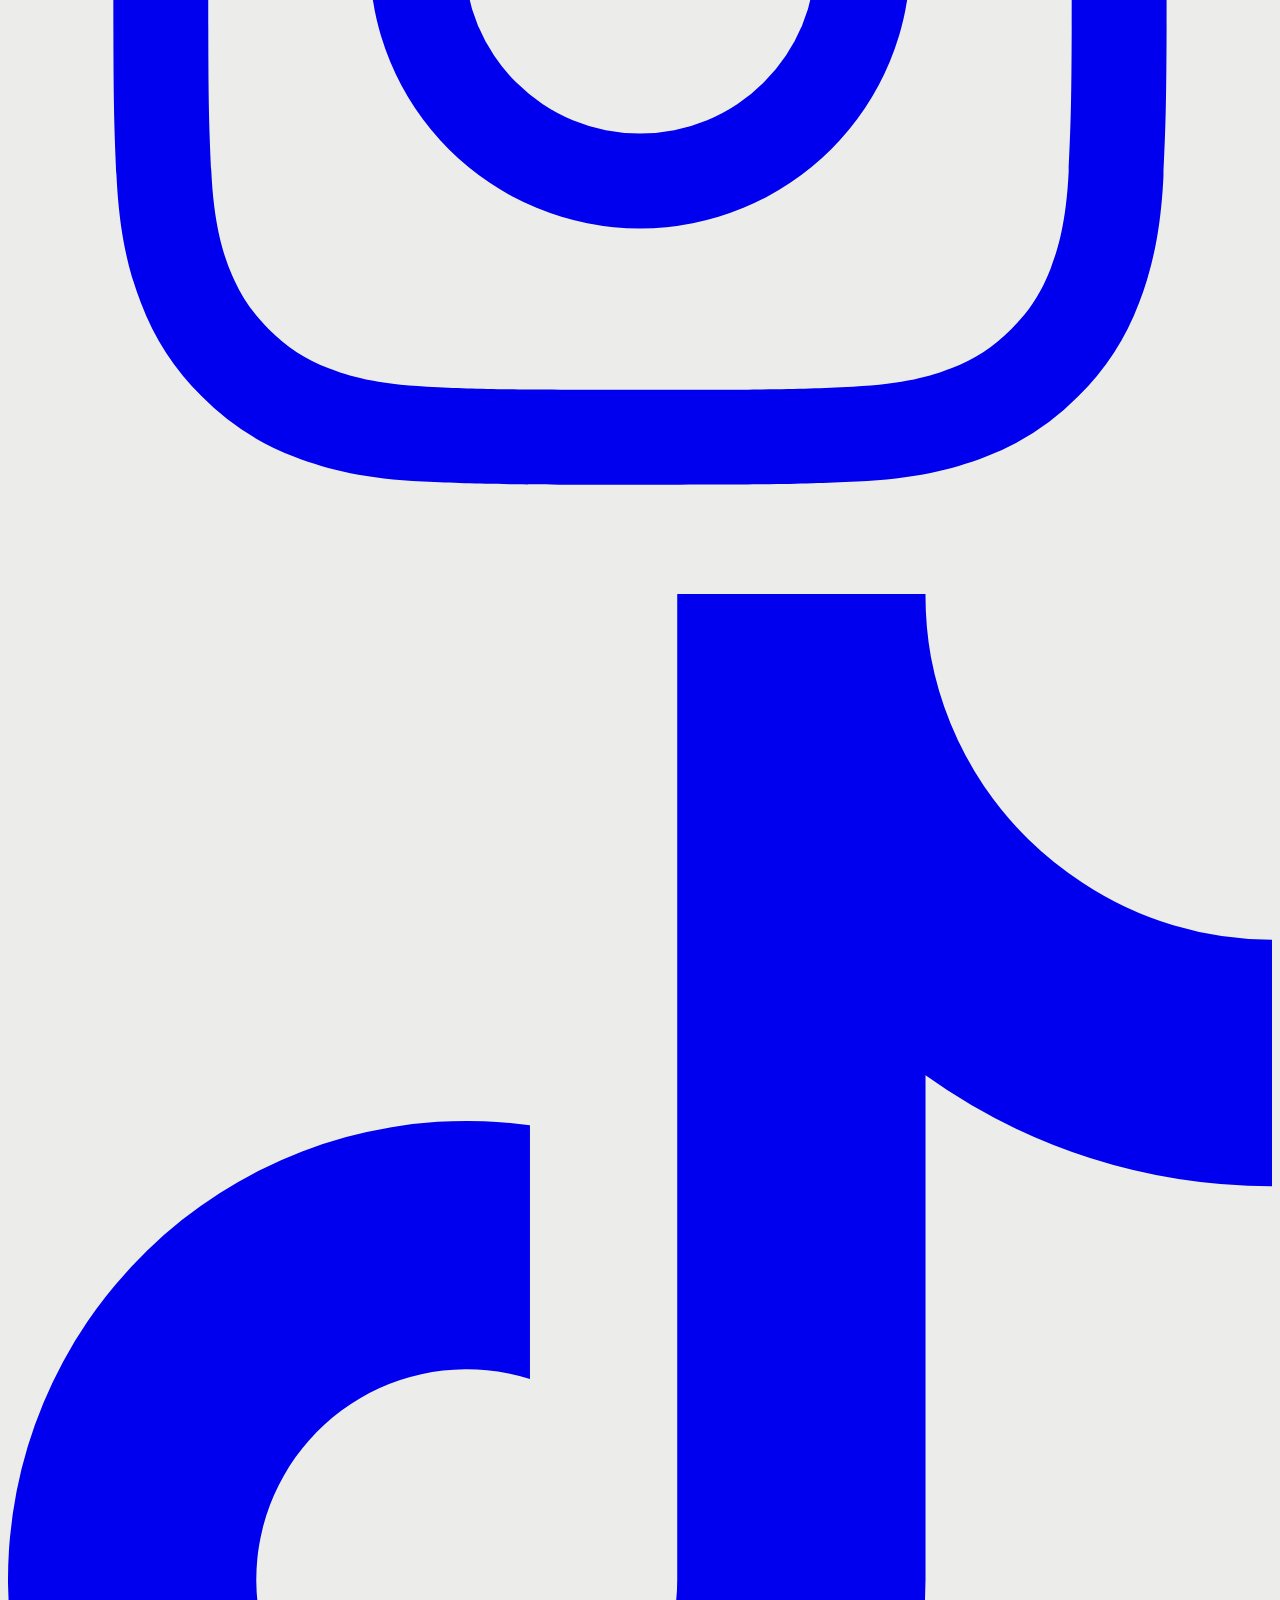
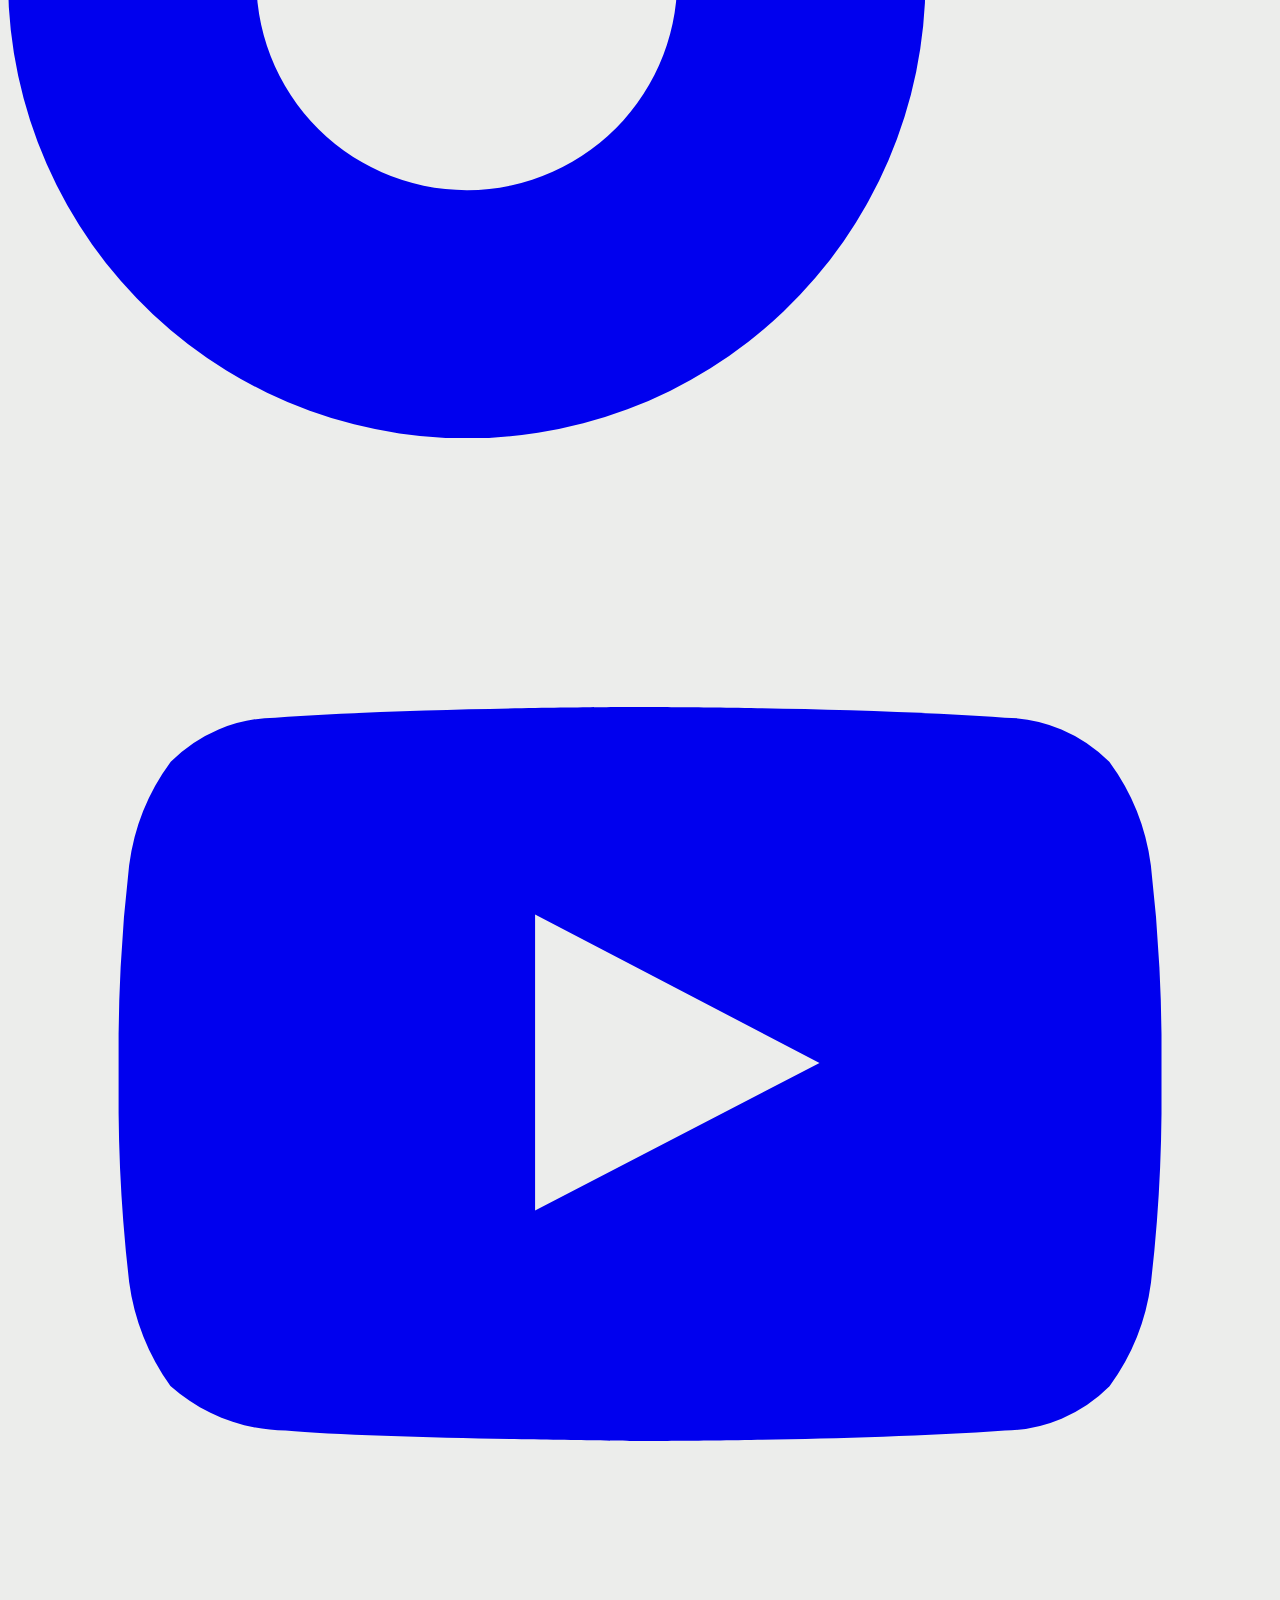
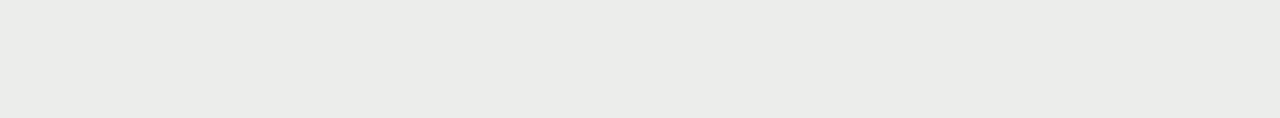
==== commit 3ecbbed6: "add servicios" ====
--- a/index.html
+++ b/index.html
@@ -13,35 +13,32 @@
     <section class="header card bg-teal-500">
         <nav class="color-hueso border-gray-200 dark:bg-gray-900">
             <div class="max-w-screen-xl flex flex-wrap items-center justify-between mx-auto p-4">
-            <a href="https://flowbite.com/" class="flex items-center space-x-3 rtl:space-x-reverse">
+            <div class="flex items-center space-x-3 rtl:space-x-reverse">
                 <img src="images/icono-sin-fondo.png" class="h-8" alt="Podo-Step Logo" />
                 <span class="self-center text-2xl font-semibold whitespace-nowrap dark:text-white">Podo-Step</span>
-            </a>
+            </div>
+            
             <button data-collapse-toggle="navbar-default" type="button" class="inline-flex items-center p-2 w-10 h-10 justify-center text-sm text-gray-500 rounded-lg md:hidden hover:bg-gray-100 focus:outline-none focus:ring-2 focus:ring-gray-200 dark:text-gray-400 dark:hover:bg-gray-700 dark:focus:ring-gray-600" aria-controls="navbar-default" aria-expanded="false">
                 <span class="sr-only">Open main menu</span>
                 <svg class="w-5 h-5" aria-hidden="true" xmlns="http://www.w3.org/2000/svg" fill="none" viewBox="0 0 17 14">
                     <path stroke="currentColor" stroke-linecap="round" stroke-linejoin="round" stroke-width="2" d="M1 1h15M1 7h15M1 13h15"/>
                 </svg>
             </button>
+
             <div class="hidden w-full md:block md:w-auto" id="navbar-default">
-                <ul class="font-medium flex flex-col p-4 md:p-0 mt-4 border border-gray-100 rounded-lg bg-gray-50 md:flex-row md:space-x-8 rtl:space-x-reverse md:mt-0 md:border-0 md:bg-white dark:bg-gray-800 md:dark:bg-gray-900 dark:border-gray-700">
-                <li>
-                    <a href="#" class="block py-2 px-3 text-white bg-blue-700 rounded md:bg-transparent md:text-blue-700 md:p-0 dark:text-white md:dark:text-blue-500" aria-current="page">
-                        home
-                    </a>
-                </li>
-                <li>
-                    <a href="#" class="block py-2 px-3 text-gray-900 rounded hover:bg-gray-100 md:hover:bg-transparent md:border-0 md:hover:text-blue-700 md:p-0 dark:text-white md:dark:hover:text-blue-500 dark:hover:bg-gray-700 dark:hover:text-white md:dark:hover:bg-transparent">Acerca de mi</a>
-                </li>
-                <li>
-                    <a href="#" class="block py-2 px-3 text-gray-900 rounded hover:bg-gray-100 md:hover:bg-transparent md:border-0 md:hover:text-blue-700 md:p-0 dark:text-white md:dark:hover:text-blue-500 dark:hover:bg-gray-700 dark:hover:text-white md:dark:hover:bg-transparent">Services</a>
-                </li>
-                <li>
-                    <a href="#" class="block py-2 px-3 text-gray-900 rounded hover:bg-gray-100 md:hover:bg-transparent md:border-0 md:hover:text-blue-700 md:p-0 dark:text-white md:dark:hover:text-blue-500 dark:hover:bg-gray-700 dark:hover:text-white md:dark:hover:bg-transparent">Pricing</a>
-                </li>
-                <li>
-                    <a href="#" class="block py-2 px-3 text-gray-900 rounded hover:bg-gray-100 md:hover:bg-transparent md:border-0 md:hover:text-blue-700 md:p-0 dark:text-white md:dark:hover:text-blue-500 dark:hover:bg-gray-700 dark:hover:text-white md:dark:hover:bg-transparent">Contact</a>
-                </li>
+                <ul class="font-medium flex flex-col p-4 md:p-0 mt-4 border border-gray-100 rounded-lg md:flex-row md:space-x-8 rtl:space-x-reverse md:mt-0 md:border-0 dark:bg-gray-800 md:dark:bg-gray-900 dark:border-gray-700">
+                    <li>
+                        <a href="#about" class="block py-2 px-3 text-gray-900 rounded hover:bg-gray-100 md:hover:bg-transparent md:border-0 md:hover:text-blue-700 md:p-0 dark:text-white md:dark:hover:text-blue-500 dark:hover:bg-gray-700 dark:hover:text-white md:dark:hover:bg-transparent">Acerca de mi</a>
+                    </li>
+                    <li>
+                        <a href="#servicios" class="block py-2 px-3 text-gray-900 rounded hover:bg-gray-100 md:hover:bg-transparent md:border-0 md:hover:text-blue-700 md:p-0 dark:text-white md:dark:hover:text-blue-500 dark:hover:bg-gray-700 dark:hover:text-white md:dark:hover:bg-transparent">Servicios</a>
+                    </li>
+                    <li>
+                        <a href="#precios" class="block py-2 px-3 text-gray-900 rounded hover:bg-gray-100 md:hover:bg-transparent md:border-0 md:hover:text-blue-700 md:p-0 dark:text-white md:dark:hover:text-blue-500 dark:hover:bg-gray-700 dark:hover:text-white md:dark:hover:bg-transparent">Precios</a>
+                    </li>
+                    <li>
+                        <a href="#contacto" class="block py-2 px-3 text-gray-900 rounded hover:bg-gray-100 md:hover:bg-transparent md:border-0 md:hover:text-blue-700 md:p-0 dark:text-white md:dark:hover:text-blue-500 dark:hover:bg-gray-700 dark:hover:text-white md:dark:hover:bg-transparent">Contacto</a>
+                    </li>
                 </ul>
             </div>
             </div>
@@ -61,15 +58,12 @@
                 </div>
             </div>
             <div class="flex-1 derecha text-white">
-                <div class="centro">centro</div>
+                <div class="centro">centro imagen</div>
             </div>
 
         </section>
         <div>
-            <svg xmlns="http://www.w3.org/2000/svg" viewBox="0 0 1440 320">
-                <path fill="#0099ff" fill-opacity="1" d="M0,128L48,149.3C96,171,192,213,288,208C384,203,480,149,576,144C672,139,768,181,864,208C960,235,1056,245,1152,213.3C1248,181,1344,107,1392,69.3L1440,32L1440,320L1392,320C1344,320,1248,320,1152,320C1056,320,960,320,864,320C768,320,672,320,576,320C480,320,384,320,288,320C192,320,96,320,48,320L0,320Z">
-                </path>
-            </svg>
+           
 
             descuentos
             <a href="https://flowbite.com/blocks/e-commerce/discount/">aqui</a>
@@ -79,7 +73,7 @@
             <a href="https://flowbite.com/blocks/marketing/testimonial/">aqui</a>
         </div>
 
-        <section>
+        <section class="flex justify-center" id="about">
             <div class="card-datos">
                 <div class="img-bx">
                   <img src="https://i.postimg.cc/dQ7zWbS5/img-4.jpg" alt="img" />
@@ -111,32 +105,45 @@
         
 
     </section>
+
     <footer class="p-4 color-hueso sm:p-6 dark:bg-gray-800">
         <div class="mx-auto max-w-screen-xl">
             <div class="md:flex md:justify-between">
                 <div class="mb-6 md:mb-0">
-                    <a href="https://flowbite.com" class="flex items-center">
-                        <img src="https://flowbite.com/docs/images/logo.svg" class="mr-3 h-8" alt="FlowBite Logo" />
+                    <a href="#" class="flex items-center">
+                        <img src="https://flowbite.com/docs/images/logo.svg" class="mr-3 h-8" alt="podo-step Logo" />
                         <span class="self-center text-2xl font-semibold whitespace-nowrap dark:text-white">Podo-Step</span>
                     </a>
                 </div>
                 <div class="grid grid-cols-2 gap-8 sm:gap-6 sm:grid-cols-3">
                     <div>
-                        <h2 class="mb-6 text-sm font-semibold text-gray-900 uppercase dark:text-white">Resources</h2>
+                        <h2 class="mb-6 text-sm font-semibold text-gray-900 uppercase dark:text-white">Servicios</h2>
                         <ul class="text-gray-600 dark:text-gray-400">
                             <li class="mb-4">
-                                <a href="https://flowbite.com" class="hover:underline">Flowbite</a>
-                            </li>
-                            <li>
-                                <a href="https://tailwindcss.com/" class="hover:underline">Tailwind CSS</a>
+                                <p>Corte correto de uñas</p>
+                            </li>
+                            <li  class="mb-4">
+                                <a href="https://tailwindcss.com/" class="hover:underline">Deslaminación de callos</a>
+                            </li>
+                            <li  class="mb-4">
+                                <a href="https://tailwindcss.com/" class="hover:underline">Limpieza de canales ungueales</a>
+                            </li>
+                            <li  class="mb-4">
+                                <a href="https://tailwindcss.com/" class="hover:underline">Onicomicosis</a>
+                            </li>
+                            <li  class="mb-4">
+                                <a href="https://tailwindcss.com/" class="hover:underline">Onicocriptosis</a>
+                            </li>
+                            <li  class="mb-4">
+                                <a href="https://tailwindcss.com/" class="hover:underline">Onicogrifosis</a>
                             </li>
                         </ul>
                     </div>
                     <div>
-                        <h2 class="mb-6 text-sm font-semibold text-gray-900 uppercase dark:text-white">Follow us</h2>
+                        <h2 class="mb-6 text-sm font-semibold text-gray-900 uppercase dark:text-white">Precios</h2>
                         <ul class="text-gray-600 dark:text-gray-400">
                             <li class="mb-4">
-                                <a href="https://github.com/themesberg/flowbite" class="hover:underline ">Github</a>
+                                <a href="https://github.com/themesberg/flowbite" class="hover:underline ">$ 300</a>
                             </li>
                             <li>
                                 <a href="https://discord.gg/4eeurUVvTy" class="hover:underline">Discord</a>
@@ -172,8 +179,9 @@
                             <path fill-rule="evenodd" d="M12.315 2c2.43 0 2.784.013 3.808.06 1.064.049 1.791.218 2.427.465a4.902 4.902 0 011.772 1.153 4.902 4.902 0 011.153 1.772c.247.636.416 1.363.465 2.427.048 1.067.06 1.407.06 4.123v.08c0 2.643-.012 2.987-.06 4.043-.049 1.064-.218 1.791-.465 2.427a4.902 4.902 0 01-1.153 1.772 4.902 4.902 0 01-1.772 1.153c-.636.247-1.363.416-2.427.465-1.067.048-1.407.06-4.123.06h-.08c-2.643 0-2.987-.012-4.043-.06-1.064-.049-1.791-.218-2.427-.465a4.902 4.902 0 01-1.772-1.153 4.902 4.902 0 01-1.153-1.772c-.247-.636-.416-1.363-.465-2.427-.047-1.024-.06-1.379-.06-3.808v-.63c0-2.43.013-2.784.06-3.808.049-1.064.218-1.791.465-2.427a4.902 4.902 0 011.153-1.772A4.902 4.902 0 015.45 2.525c.636-.247 1.363-.416 2.427-.465C8.901 2.013 9.256 2 11.685 2h.63zm-.081 1.802h-.468c-2.456 0-2.784.011-3.807.058-.975.045-1.504.207-1.857.344-.467.182-.8.398-1.15.748-.35.35-.566.683-.748 1.15-.137.353-.3.882-.344 1.857-.047 1.023-.058 1.351-.058 3.807v.468c0 2.456.011 2.784.058 3.807.045.975.207 1.504.344 1.857.182.466.399.8.748 1.15.35.35.683.566 1.15.748.353.137.882.3 1.857.344 1.054.048 1.37.058 4.041.058h.08c2.597 0 2.917-.01 3.96-.058.976-.045 1.505-.207 1.858-.344.466-.182.8-.398 1.15-.748.35-.35.566-.683.748-1.15.137-.353.3-.882.344-1.857.048-1.055.058-1.37.058-4.041v-.08c0-2.597-.01-2.917-.058-3.96-.045-.976-.207-1.505-.344-1.858a3.097 3.097 0 00-.748-1.15 3.098 3.098 0 00-1.15-.748c-.353-.137-.882-.3-1.857-.344-1.023-.047-1.351-.058-3.807-.058zM12 6.865a5.135 5.135 0 110 10.27 5.135 5.135 0 010-10.27zm0 1.802a3.333 3.333 0 100 6.666 3.333 3.333 0 000-6.666zm5.338-3.205a1.2 1.2 0 110 2.4 1.2 1.2 0 010-2.4z" clip-rule="evenodd" />
                         </svg>
                     </a>
-                    <a href="https://www.tiktok.com/@podostepcelaya" class="h-4 w-4 text-gray-500 hover:text-gray-900 dark:hover:text-white">
+                    <a href="https://www.tiktok.com/@podostepcelaya" class=" text-gray-500 hover:text-gray-900 dark:hover:text-white">
                         <svg
+                        class="w-4 h-4"
                         xmlns="http://www.w3.org/2000/svg"
                         fill="currentColor"
                         viewBox="0 0 448 512">
@@ -181,22 +189,15 @@
                         d="M448 209.9a210.1 210.1 0 0 1 -122.8-39.3V349.4A162.6 162.6 0 1 1 185 188.3V278.2a74.6 74.6 0 1 0 52.2 71.2V0l88 0a121.2 121.2 0 0 0 1.9 22.2h0A122.2 122.2 0 0 0 381 102.4a121.4 121.4 0 0 0 67 20.1z" />
                     </svg>
                     </a>
-                    <a href="#" class="text-gray-500 hover:text-gray-900 dark:hover:text-white">
-                        <svg class="w-5 h-5" fill="currentColor" viewBox="0 0 24 24" aria-hidden="true">
-                            <path fill-rule="evenodd" d="M12 2C6.477 2 2 6.484 2 12.017c0 4.425 2.865 8.18 6.839 9.504.5.092.682-.217.682-.483 0-.237-.008-.868-.013-1.703-2.782.605-3.369-1.343-3.369-1.343-.454-1.158-1.11-1.466-1.11-1.466-.908-.62.069-.608.069-.608 1.003.07 1.531 1.032 1.531 1.032.892 1.53 2.341 1.088 2.91.832.092-.647.35-1.088.636-1.338-2.22-.253-4.555-1.113-4.555-4.951 0-1.093.39-1.988 1.029-2.688-.103-.253-.446-1.272.098-2.65 0 0 .84-.27 2.75 1.026A9.564 9.564 0 0112 6.844c.85.004 1.705.115 2.504.337 1.909-1.296 2.747-1.027 2.747-1.027.546 1.379.202 2.398.1 2.651.64.7 1.028 1.595 1.028 2.688 0 3.848-2.339 4.695-4.566 4.943.359.309.678.92.678 1.855 0 1.338-.012 2.419-.012 2.747 0 .268.18.58.688.482A10.019 10.019 0 0022 12.017C22 6.484 17.522 2 12 2z" clip-rule="evenodd" />
-                        </svg>
-                    </a>
-                    <a href="#" class="text-gray-500 hover:text-gray-900 dark:hover:text-white">
-                        <svg class="w-5 h-5" fill="currentColor" viewBox="0 0 24 24" aria-hidden="true">
-                            <path fill-rule="evenodd" d="M12 2C6.48 2 2 6.48 2 12s4.48 10 10 10c5.51 0 10-4.48 10-10S17.51 2 12 2zm6.605 4.61a8.502 8.502 0 011.93 5.314c-.281-.054-3.101-.629-5.943-.271-.065-.141-.12-.293-.184-.445a25.416 25.416 0 00-.564-1.236c3.145-1.28 4.577-3.124 4.761-3.362zM12 3.475c2.17 0 4.154.813 5.662 2.148-.152.216-1.443 1.941-4.48 3.08-1.399-2.57-2.95-4.675-3.189-5A8.687 8.687 0 0112 3.475zm-3.633.803a53.896 53.896 0 013.167 4.935c-3.992 1.063-7.517 1.04-7.896 1.04a8.581 8.581 0 014.729-5.975zM3.453 12.01v-.26c.37.01 4.512.065 8.775-1.215.25.477.477.965.694 1.453-.109.033-.228.065-.336.098-4.404 1.42-6.747 5.303-6.942 5.629a8.522 8.522 0 01-2.19-5.705zM12 20.547a8.482 8.482 0 01-5.239-1.8c.152-.315 1.888-3.656 6.703-5.337.022-.01.033-.01.054-.022a35.318 35.318 0 011.823 6.475 8.4 8.4 0 01-3.341.684zm4.761-1.465c-.086-.52-.542-3.015-1.659-6.084 2.679-.423 5.022.271 5.314.369a8.468 8.468 0 01-3.655 5.715z" clip-rule="evenodd" />
-                        </svg>
-                    </a>
-
-                    
-
-
-
-
+                    <a href="#" class="text-gray-500 hover:text-red-900 dark:hover:text-white">
+                        <svg 
+                        class="w-6 h-6"
+                        xmlns="http://www.w3.org/2000/svg" 
+                        fill="currentColor" 
+                        viewBox="0 0 24 24">
+                            <path fill-rule="evenodd" d="M21.7 8.037a4.26 4.26 0 0 0-.789-1.964 2.84 2.84 0 0 0-1.984-.839c-2.767-.2-6.926-.2-6.926-.2s-4.157 0-6.928.2a2.836 2.836 0 0 0-1.983.839 4.225 4.225 0 0 0-.79 1.965 30.146 30.146 0 0 0-.2 3.206v1.5a30.12 30.12 0 0 0 .2 3.206c.094.712.364 1.39.784 1.972.604.536 1.38.837 2.187.848 1.583.151 6.731.2 6.731.2s4.161 0 6.928-.2a2.844 2.844 0 0 0 1.985-.84 4.27 4.27 0 0 0 .787-1.965 30.12 30.12 0 0 0 .2-3.206v-1.516a30.672 30.672 0 0 0-.202-3.206Zm-11.692 6.554v-5.62l5.4 2.819-5.4 2.801Z" clip-rule="evenodd"/>
+                          </svg>                          
+                    </a>
                 </div>
             </div>
         </div>
--- a/estilo.css
+++ b/estilo.css
@@ -89,10 +89,6 @@
     background: linear-gradient(#03a9f4, #03a9f4 45%, #fff 45%, #fff 100%);
   } */
   
-
-
-
-
 
 
   .card-datos {
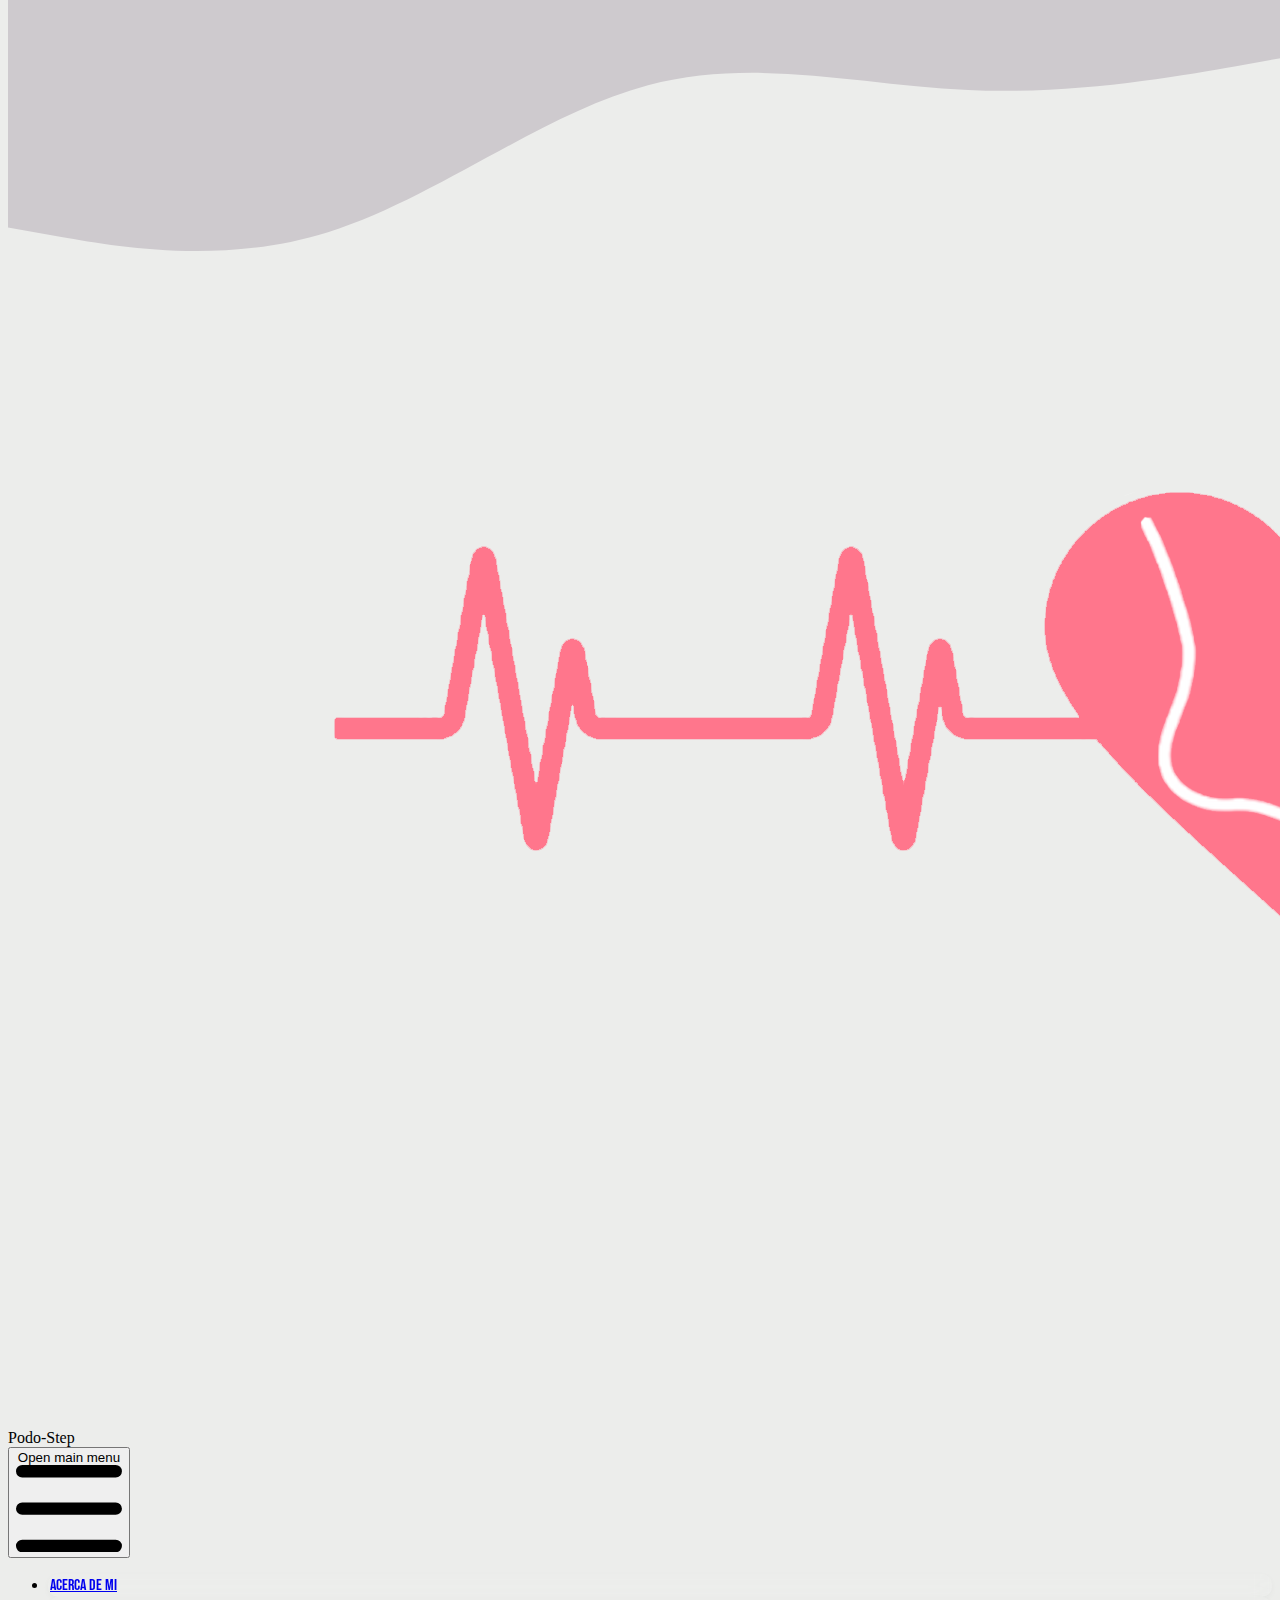
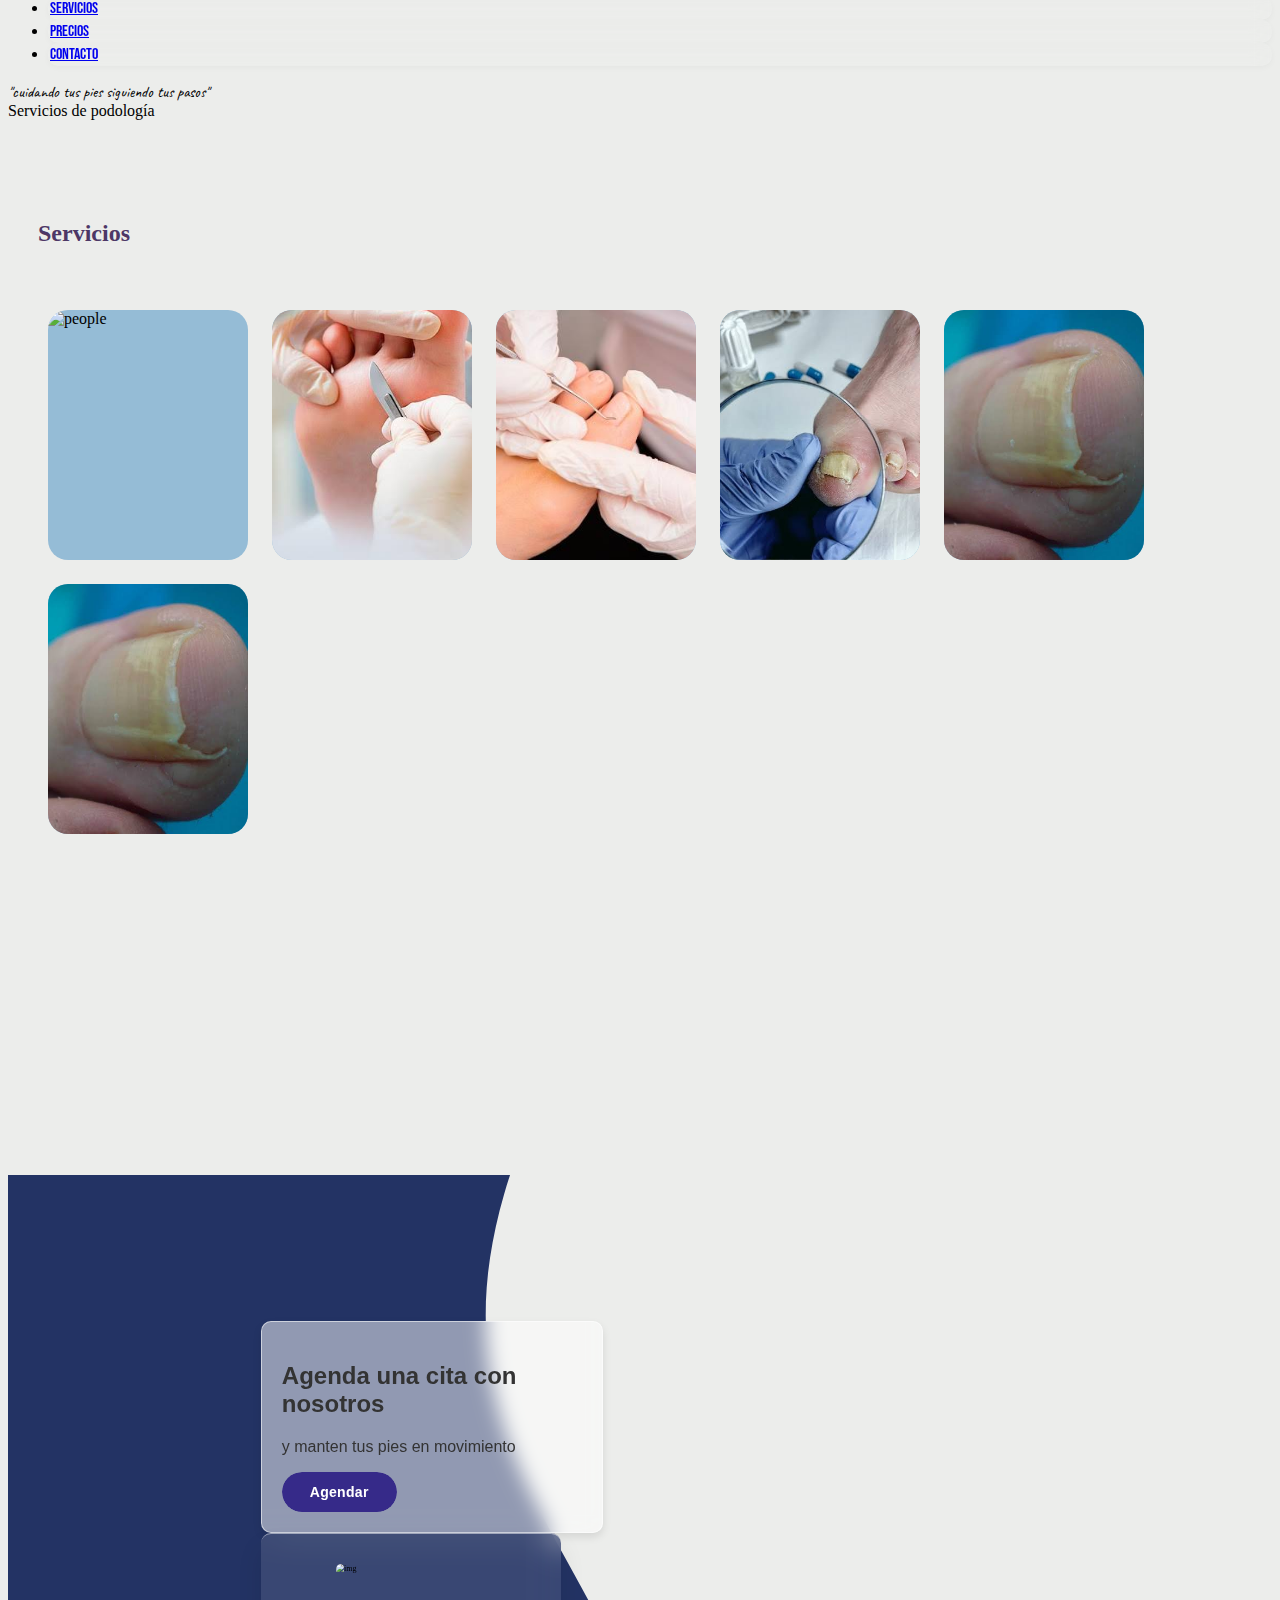
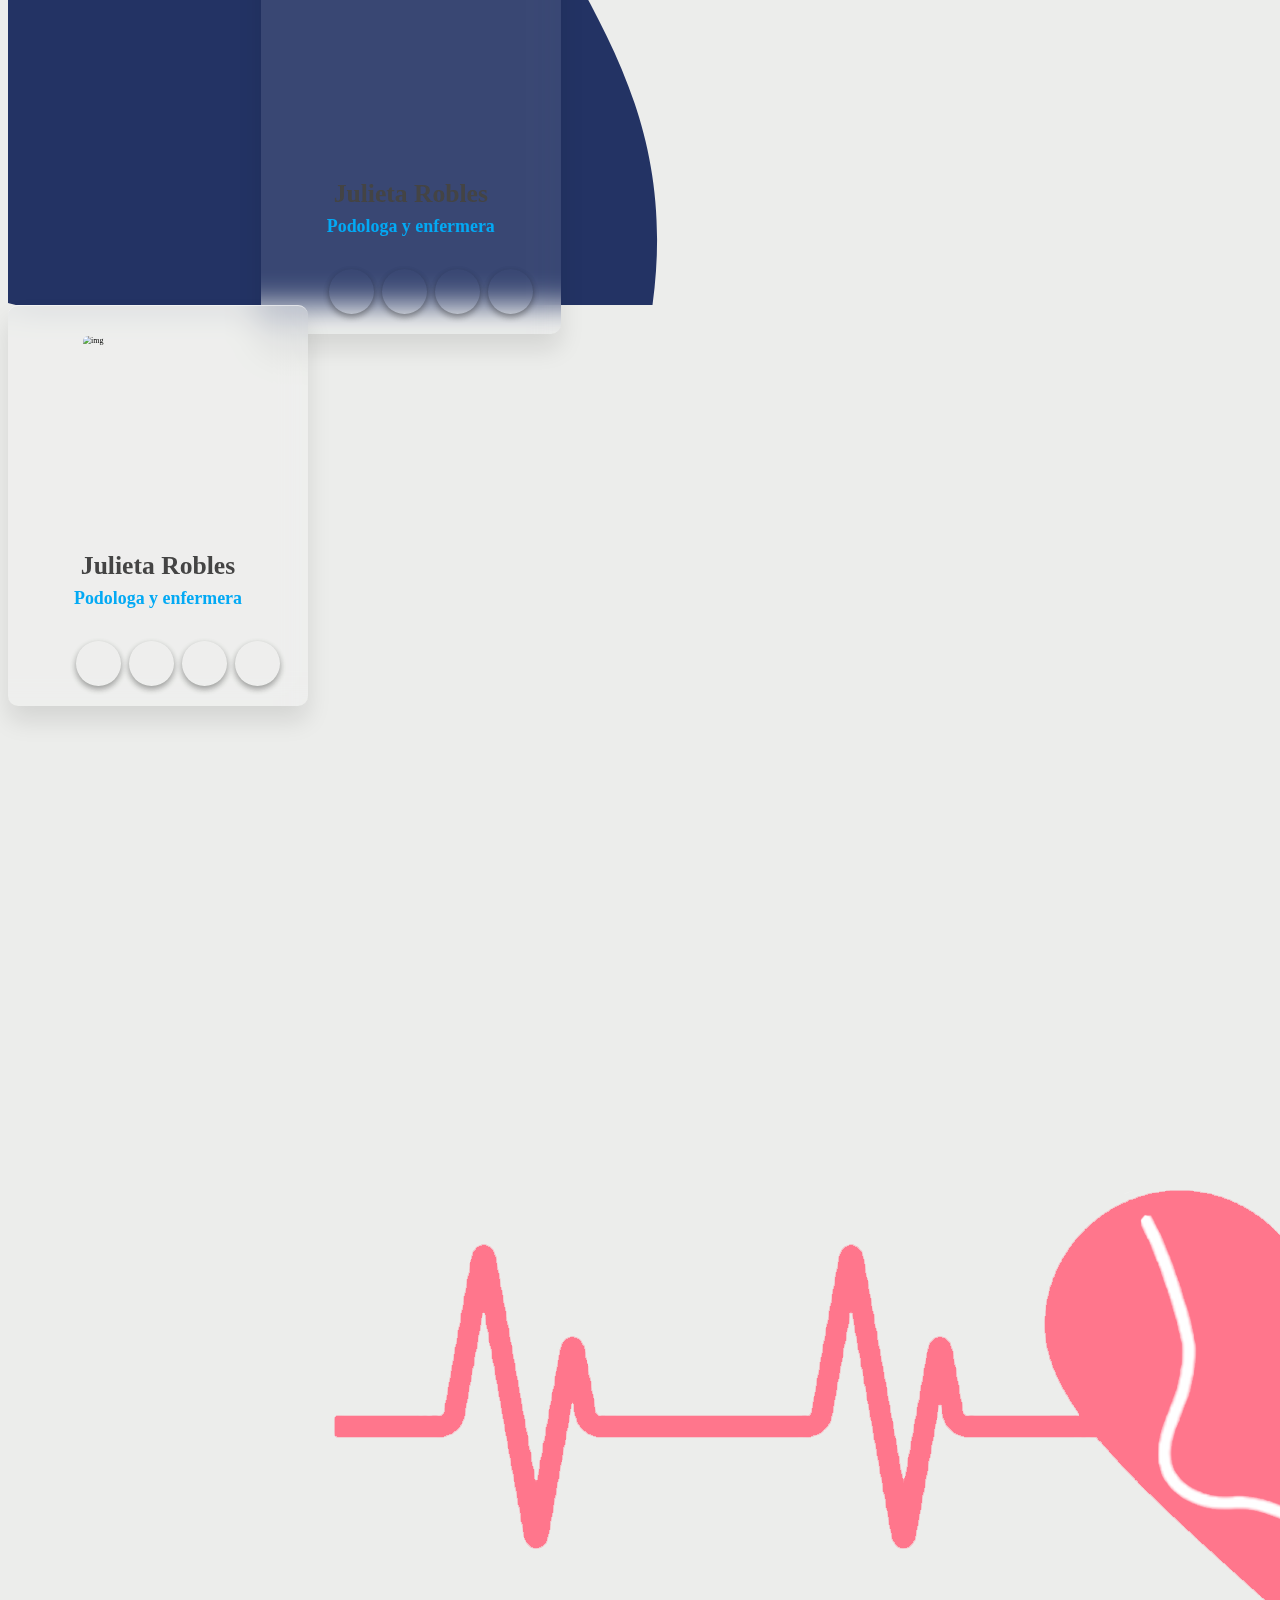
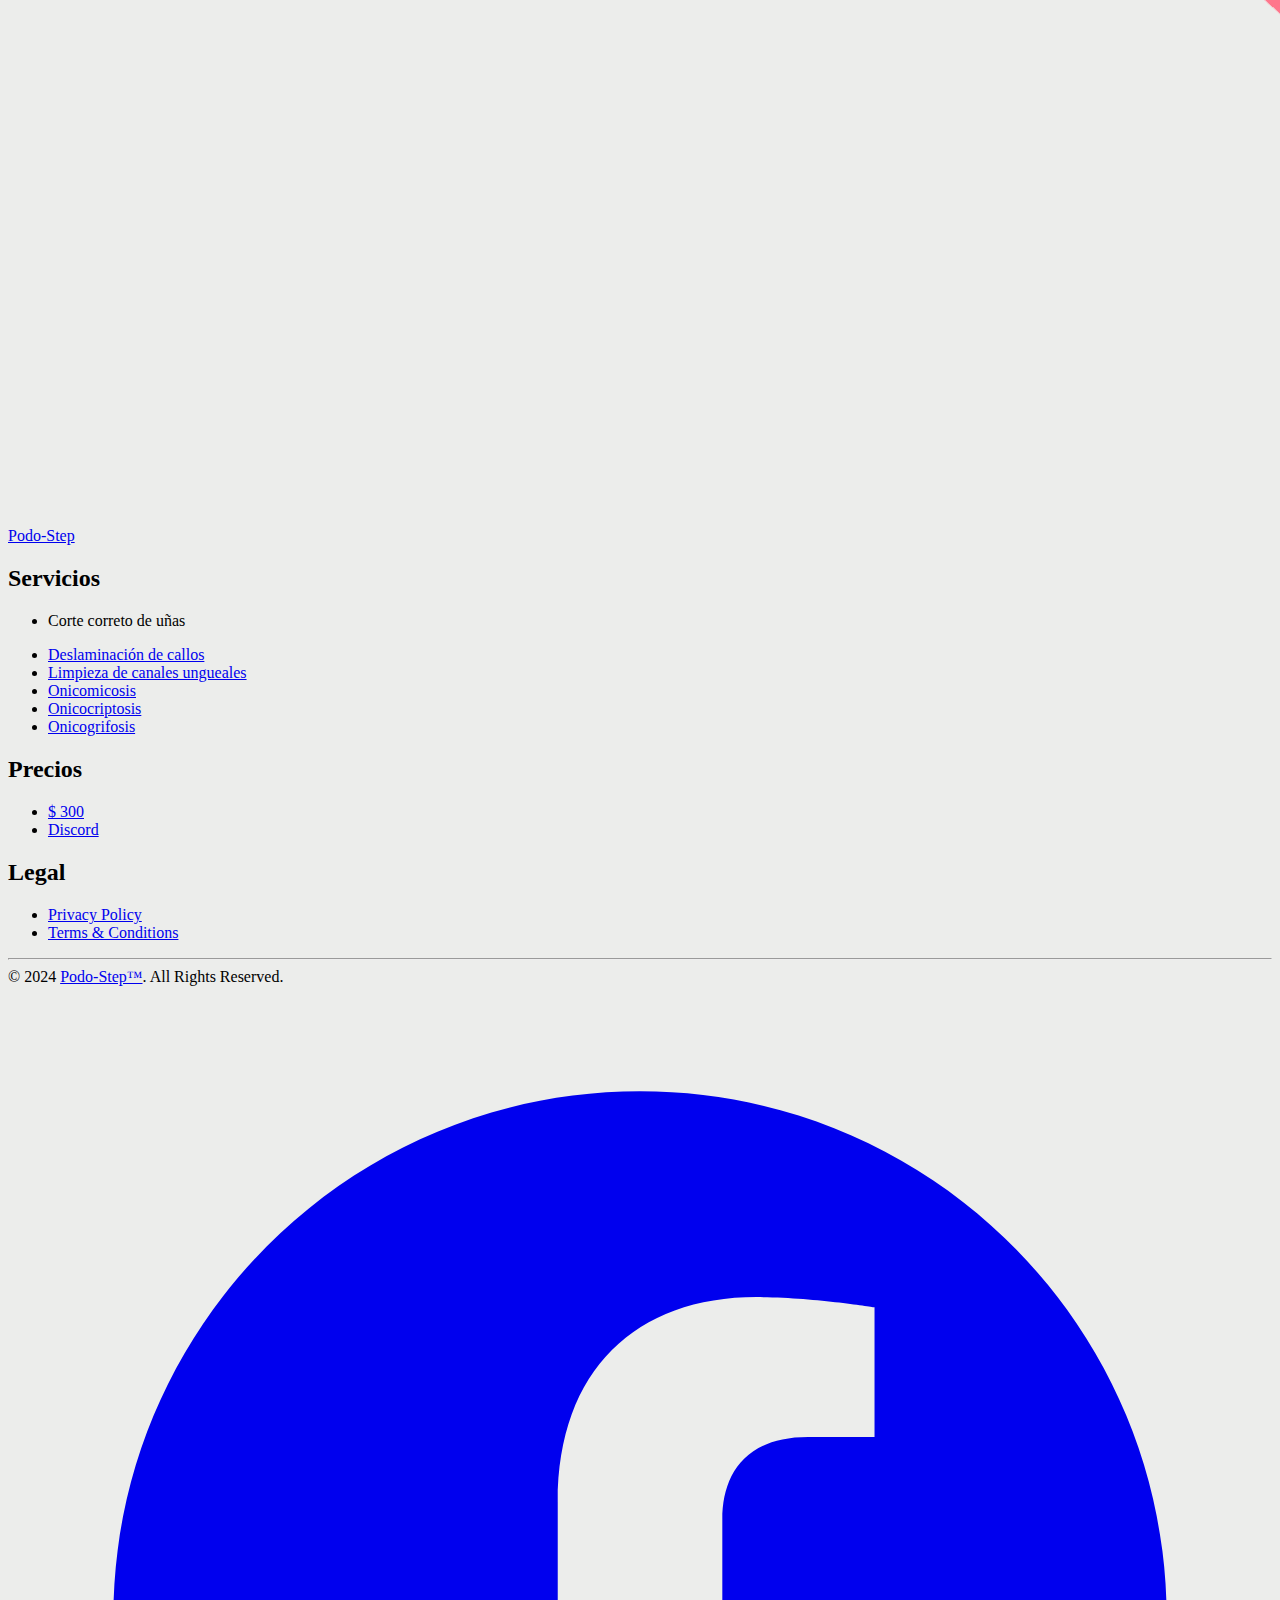
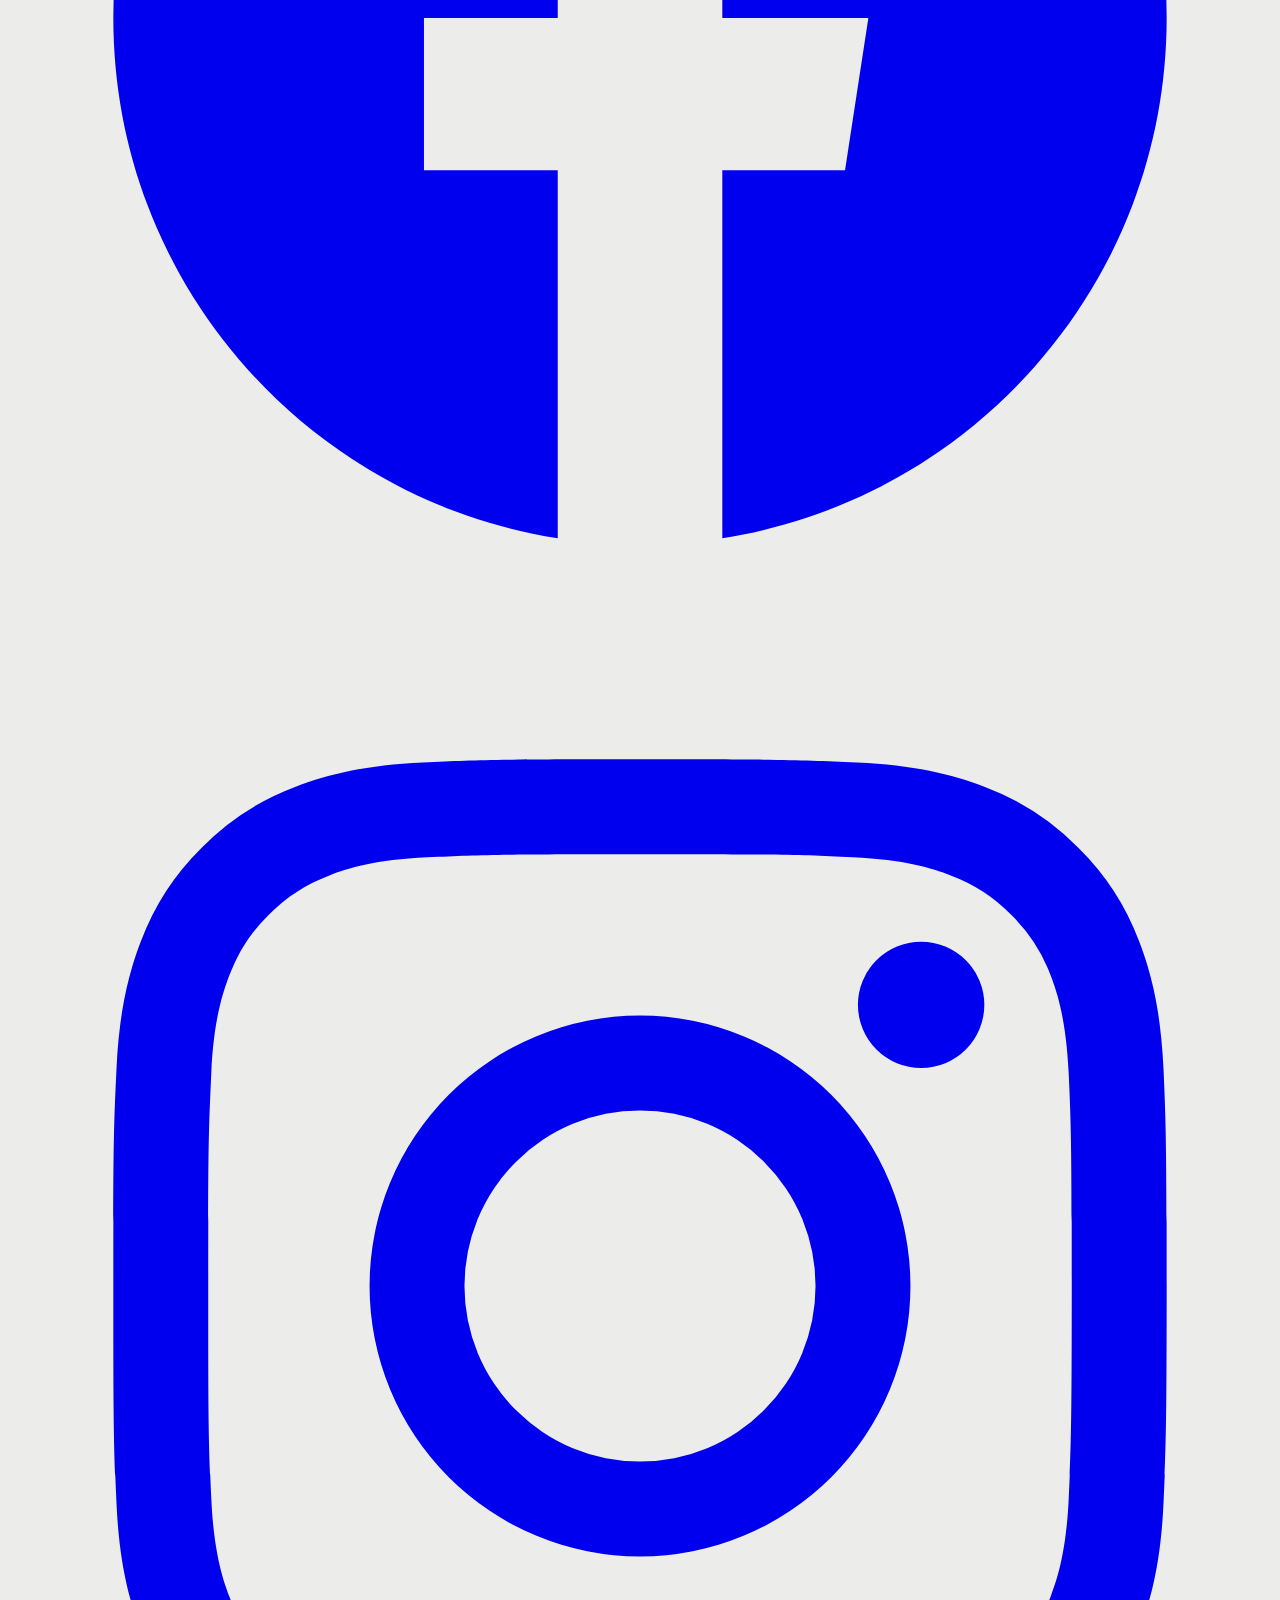
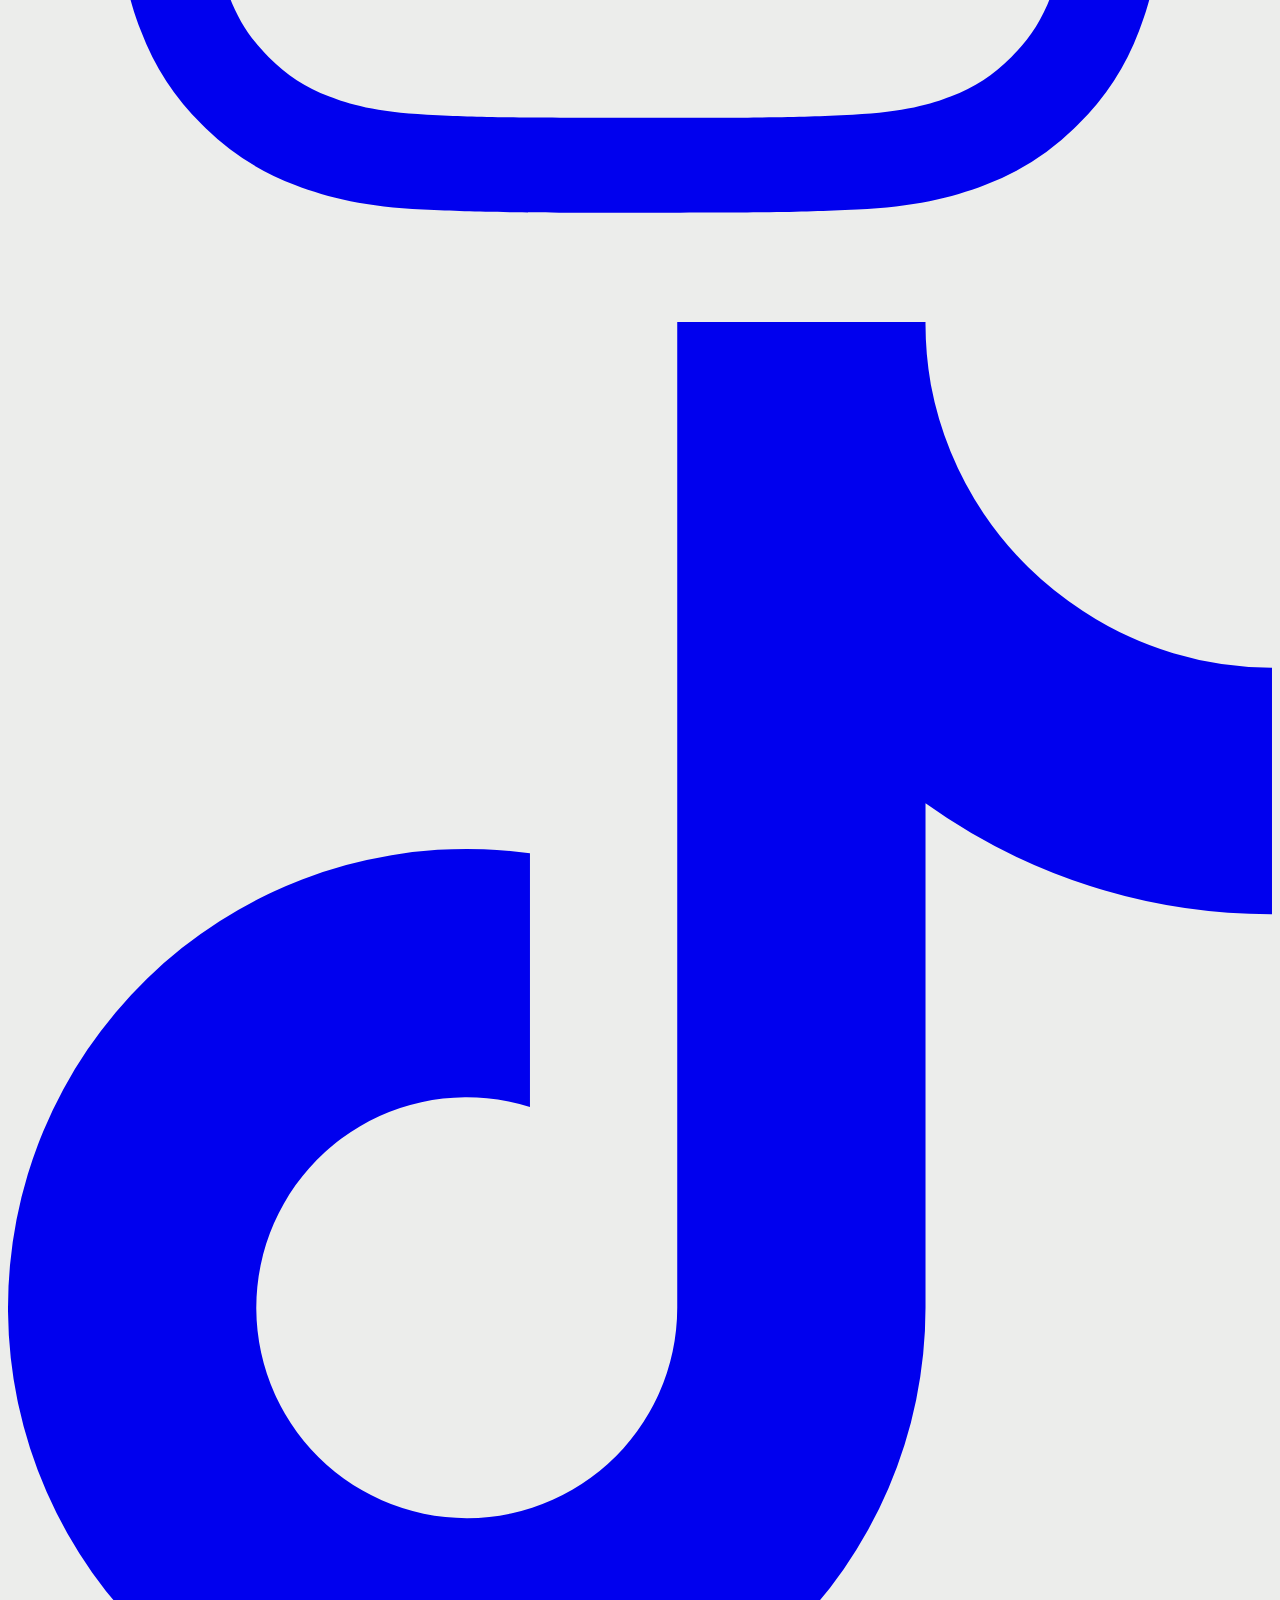
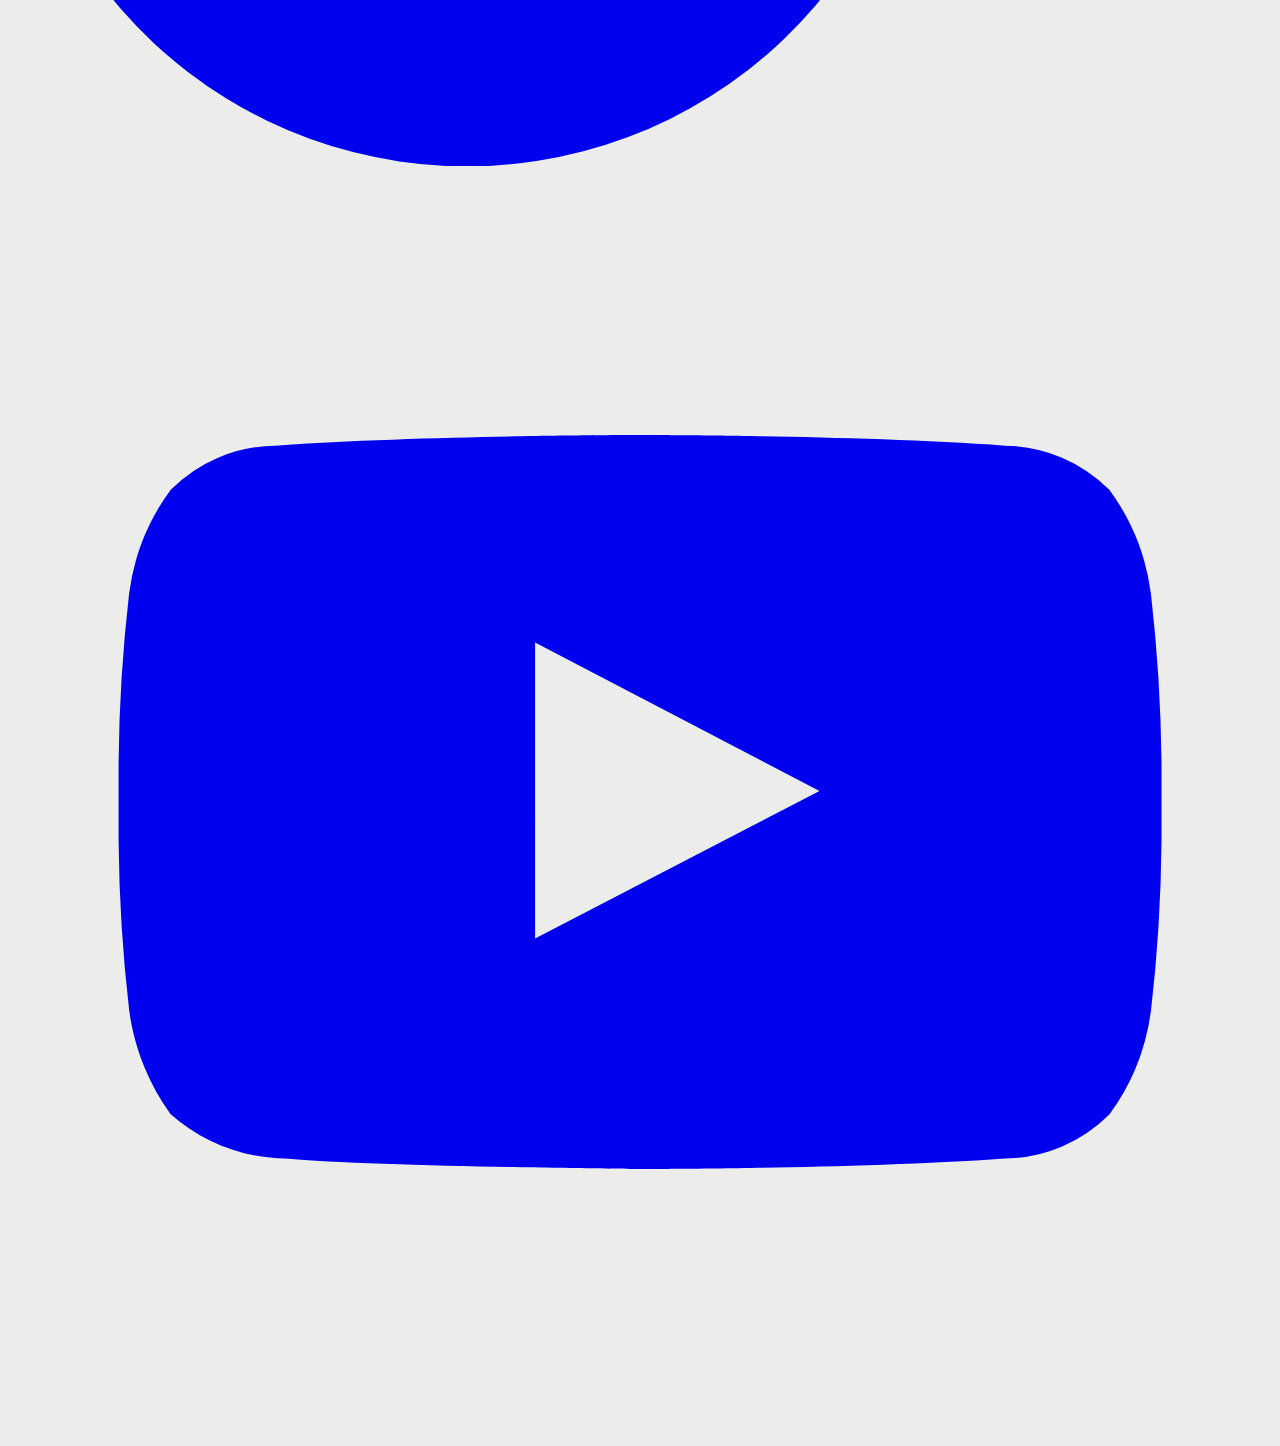
==== commit 4fe62d1b: "primera version" ====
--- a/index.html
+++ b/index.html
@@ -8,14 +8,16 @@
 
     <script src="https://cdn.tailwindcss.com"></script>
     <script src="https://kit.fontawesome.com/66aa7c98b3.js" crossorigin="anonymous"></script>
+    <script src="https://kit.fontawesome.com/570233c363.js" crossorigin="anonymous"></script>
 </head>
 <body>
-    <section class="header card bg-teal-500">
-        <nav class="color-hueso border-gray-200 dark:bg-gray-900">
-            <div class="max-w-screen-xl flex flex-wrap items-center justify-between mx-auto p-4">
+
+    <section class="header m-0">
+        <nav class="border-gray-200 dark:bg-gray-900">
+            <div class="flex flex-wrap justify-between m-0">
             <div class="flex items-center space-x-3 rtl:space-x-reverse">
-                <img src="images/icono-sin-fondo.png" class="h-8" alt="Podo-Step Logo" />
-                <span class="self-center text-2xl font-semibold whitespace-nowrap dark:text-white">Podo-Step</span>
+                <img src="images/icono-sin-fondo.png" class="h-36" alt="Podo-Step Logo" />
+                <span class="self-center text-3xl font-semibold whitespace-nowrap dark:text-white">Podo-Step</span>
             </div>
             
             <button data-collapse-toggle="navbar-default" type="button" class="inline-flex items-center p-2 w-10 h-10 justify-center text-sm text-gray-500 rounded-lg md:hidden hover:bg-gray-100 focus:outline-none focus:ring-2 focus:ring-gray-200 dark:text-gray-400 dark:hover:bg-gray-700 dark:focus:ring-gray-600" aria-controls="navbar-default" aria-expanded="false">
@@ -25,43 +27,262 @@
                 </svg>
             </button>
 
-            <div class="hidden w-full md:block md:w-auto" id="navbar-default">
+            <div class="hidden w-full md:m-4 mt-2 mr-3 md:block md:w-auto" id="navbar-default">
                 <ul class="font-medium flex flex-col p-4 md:p-0 mt-4 border border-gray-100 rounded-lg md:flex-row md:space-x-8 rtl:space-x-reverse md:mt-0 md:border-0 dark:bg-gray-800 md:dark:bg-gray-900 dark:border-gray-700">
-                    <li>
-                        <a href="#about" class="block py-2 px-3 text-gray-900 rounded hover:bg-gray-100 md:hover:bg-transparent md:border-0 md:hover:text-blue-700 md:p-0 dark:text-white md:dark:hover:text-blue-500 dark:hover:bg-gray-700 dark:hover:text-white md:dark:hover:bg-transparent">Acerca de mi</a>
+                    <li class="btn-menu">
+                        <a href="#about" class="block text-xl text-white hover:bg-gray-100 md:hover:bg-transparent md:border-0 md:hover:text-pink-700 md:p-0 dark:text-white md:dark:hover:text-pink-500 dark:hover:bg-gray-700 dark:hover:text-white md:dark:hover:bg-transparent">Acerca de mi</a>
                     </li>
-                    <li>
-                        <a href="#servicios" class="block py-2 px-3 text-gray-900 rounded hover:bg-gray-100 md:hover:bg-transparent md:border-0 md:hover:text-blue-700 md:p-0 dark:text-white md:dark:hover:text-blue-500 dark:hover:bg-gray-700 dark:hover:text-white md:dark:hover:bg-transparent">Servicios</a>
+                    <li class="btn-menu">
+                        <a href="#servicios" class="block text-xl py-2 px-3 text-white rounded hover:bg-gray-100 md:hover:bg-transparent md:border-0 md:hover:text-pink-700 md:p-0 dark:text-white md:dark:hover:text-pink-500 dark:hover:bg-gray-700 dark:hover:text-white md:dark:hover:bg-transparent">Servicios</a>
                     </li>
-                    <li>
-                        <a href="#precios" class="block py-2 px-3 text-gray-900 rounded hover:bg-gray-100 md:hover:bg-transparent md:border-0 md:hover:text-blue-700 md:p-0 dark:text-white md:dark:hover:text-blue-500 dark:hover:bg-gray-700 dark:hover:text-white md:dark:hover:bg-transparent">Precios</a>
+                    <li class="btn-menu">
+                        <a href="#precios" class="block text-xl py-2 px-3 text-white rounded hover:bg-gray-100 md:hover:bg-transparent md:border-0 md:hover:text-pink-700 md:p-0 dark:text-white md:dark:hover:text-pink-500 dark:hover:bg-gray-700 dark:hover:text-white md:dark:hover:bg-transparent">Precios</a>
                     </li>
-                    <li>
-                        <a href="#contacto" class="block py-2 px-3 text-gray-900 rounded hover:bg-gray-100 md:hover:bg-transparent md:border-0 md:hover:text-blue-700 md:p-0 dark:text-white md:dark:hover:text-blue-500 dark:hover:bg-gray-700 dark:hover:text-white md:dark:hover:bg-transparent">Contacto</a>
+                    <li class="btn-menu">
+                        <a href="#contacto" class="block text-xl py-2 px-3 text-white rounded hover:bg-gray-100 md:hover:bg-transparent md:border-0 md:hover:text-pink-700 md:p-0 dark:text-white md:dark:hover:text-pink-500 dark:hover:bg-gray-700 dark:hover:text-white md:dark:hover:bg-transparent">Contacto</a>
                     </li>
                 </ul>
             </div>
             </div>
         </nav>
+         <section class="header-wave">
+            
+            <svg xmlns="http://www.w3.org/2000/svg" viewBox="0 0 1440 320">
+                <path 
+                fill="#cecace" fill-opacity="1" 
+                d="M0,256L60,266.7C120,277,240,299,360,261.3C480,224,600,128,720,96C840,64,960,96,1080,101.3C1200,107,1320,85,1380,74.7L1440,64L1440,0L1380,0C1320,0,1200,0,1080,0C960,0,840,0,720,0C600,0,480,0,360,0C240,0,120,0,60,0L0,0Z">
+            </path>
+            </svg>
+            
+        </section>
     </section>
-    <section class="main">
-        <section class="imagen-container">
-            <div class="imagen-text">PODOLOGÍA</div>
+
+
+    <section class="main ">
+
+        <section class="mb-32 mr-6">
+            <div class="slogan text-4xl font-bold text-end">
+                "cuidando tus pies siguiendo tus pasos"
+            </div>
+            <div class="mt-8 text-6xl font-bold text-center">
+                Servicios de podología 
+            </div>
         </section>
-        <section class="flex justify-between h-screen v-screen color-cielo">
-            <div class="flex-1 izquierda color-hueso">
-                <div class="centro">
-                    <div>Agenda una cita con nosotros </div>
-                    <div>y manten tus pies en movimiento</div>
-                    <button type="button" class="text-white bg-blue-700 hover:bg-blue-800 focus:ring-4 focus:ring-blue-300 font-medium rounded-lg text-sm px-5 py-2.5 me-2 mb-2 dark:bg-blue-600 dark:hover:bg-blue-700 focus:outline-none dark:focus:ring-blue-800">Agendar</button>
-           
-                </div>
-            </div>
-            <div class="flex-1 derecha text-white">
-                <div class="centro">centro imagen</div>
-            </div>
-
+
+
+
+        
+        <section class="servicios">
+            <div class="background md:h-screen w-full"></div>
+            <div class="background-texture md:h-screen w-full"></div>
+
+            <section class="carousel p-7 flex">
+                <h2 class="categories__title text-3xl font-semibold">Servicios</h2>
+                <div class="carousel__container">
+                    <div class="carousel-item">
+                    <img
+                        class="carousel-item__img"
+                        src="https://images.pexels.com/photos/17056219/pexels-photo-17056219/free-photo-of-pie-belleza-pedicura-haciendo.jpeg"
+                        alt="people"
+                    />
+                    <div class="carousel-item__details">
+                        <div class="controls flex justify-end space-x-2">
+                            <a href="https://wa.me/524611794520/?text=Buen+dia%2C+me+gustaria+agendar+una+cita+para+servicio+de+Quiropodia">
+                                <span class="fa-brands fa-whatsapp whatsapp"></span>   
+                            </a>
+                            <a href="#" >
+                                <span class="fa-brands fa-facebook facebook"></span>    
+                            </a>
+                        </div>
+                        <h5 class="carousel-item__details--title text-white mt-44">Corte correcto de uñas</h5>
+                        <h6 class="carousel-item__details--subtitle text-white">Luce la mejor version de tus pies</h6>
+                    </div>
+                    </div>
+                    
+                    <div class="carousel-item">
+                    <img
+                        class="carousel-item__img"
+                        src="./images/heloma-plantar.jpg"
+                        alt="people"
+                    />
+                    <div class="carousel-item__details">
+                        <div class="controls flex justify-end space-x-2">
+                            <a href="https://wa.me/524611794520/?text=Buen+dia%2C+me+gustaria+agendar+una+cita+para+servicio+de+Haloma+plantar">
+                                <span class="fa-brands fa-whatsapp whatsapp"></span>   
+                            </a>
+                            <a href="#" >
+                                <span class="fa-brands fa-facebook facebook"></span>    
+                            </a>
+                        </div>
+                        <h5 class="carousel-item__details--title text-white mt-44">Deslaminacion de callos</h5>
+                        <h6 class="carousel-item__details--subtitle text-white">Vuelve a sentir la suavidad</h6>
+                    </div>
+                    </div>
+                    <div class="carousel-item">
+                    <img
+                        class="carousel-item__img"
+                        src="./images/limpieza.jpg"
+                        alt="people"
+                    />
+                    <div class="carousel-item__details">
+                        <div class="controls flex justify-end space-x-2">
+                        <a href="https://wa.me/524611794520/?text=Buen+dia%2C+me+gustaria+agendar+una+cita+para+servicio+de+limpieza">
+                                <span class="fa-brands fa-whatsapp whatsapp"></span>   
+                            </a>
+                            <a href="#" >
+                                <span class="fa-brands fa-facebook facebook"></span>    
+                            </a>
+                        </div>
+                        <h5 class="carousel-item__details--title text-white mt-44">Limpieza de canales ungueales</h5>
+                        <h6 class="carousel-item__details--subtitle text-white">Date and Duration</h6>
+                    </div>
+                    </div>
+                    <div class="carousel-item">
+                    <img
+                        class="carousel-item__img"
+                        src="./images/onicomicosis.jpg"
+                        alt="people"
+                    />
+                    <div class="carousel-item__details">
+                        <div class="controls flex justify-end space-x-2">
+                        <a href="https://wa.me/524611794520/?text=Buen+dia%2C+me+gustaria+agendar+una+cita+para+servicio+de+onicomicosis">
+                                <span class="fa-brands fa-whatsapp whatsapp"></span>   
+                            </a>
+                            <a href="#" >
+                                <span class="fa-brands fa-facebook facebook"></span>    
+                            </a>
+                        </div>
+                        <h5 class="carousel-item__details--title text-white mt-44">Onicomicosis</h5>
+                        <h6 class="carousel-item__details--subtitle text-white">Hongos</h6>
+                    </div>
+                    </div>
+                    <div class="carousel-item">
+                    <img
+                        class="carousel-item__img"
+                        src="./images/onicocriptosis.jpg"
+                        alt="people"
+                    />
+                    <div class="carousel-item__details">
+                        <div class="controls flex justify-end space-x-2">
+                        <a href="https://wa.me/524611794520/?text=Buen+dia%2C+me+gustaria+agendar+una+cita+para+servicio+de+Onicocriptosis">
+                                <span class="fa-brands fa-whatsapp whatsapp"></span>   
+                            </a>
+                            <a href="#" >
+                                <span class="fa-brands fa-facebook facebook"></span>    
+                            </a>
+                        </div>
+                        <h5 class="carousel-item__details--title text-white mt-44">Onicocriptosis</h5>
+                        <h6 class="carousel-item__details--subtitle text-white">Uña encarnada</h6>
+                    </div>
+                    </div>
+                    <div class="carousel-item">
+                    <img
+                        class="carousel-item__img"
+                        src="./images/onicocriptosis.jpg"
+                        alt="people"
+                    />
+                    <div class="carousel-item__details">
+                        <div class="controls flex justify-end space-x-2">
+                        <a href="https://wa.me/524611794520/?text=Buen+dia%2C+me+gustaria+agendar+una+cita+para+servicio+de+Onicogrifosis">
+                                <span class="fa-brands fa-whatsapp whatsapp"></span>   
+                            </a>
+                            <a href="#" >
+                                <span class="fa-brands fa-facebook facebook"></span>    
+                            </a>
+                        </div>
+                        <h5 class="carousel-item__details--title text-white mt-44">Onicogrifosis</h5>
+                        <h6 class="carousel-item__details--subtitle text-white">Crecimiento anormal de uñas</h6>
+                    </div>
+                    </div>
+
+                </div>
+            </section>
         </section>
+
+
+
+
+
+
+
+
+        <section class="agendar">
+            <section class="agendar-fondo">
+                <svg viewBox="0 0 500 150" preserveAspectRatio="none" style="height: 100%; width: 100%;">
+                    <path class="agendar-path"
+                    d="M297.62,-85.12 C43.67,80.21 326.41,59.54 239.50,180.59 L-0.00,149.60 L-0.00,0.00 Z" >
+                    </path>
+                </svg>
+            </section>
+
+            <section class="agendar-contenido">
+                <div class="flex justify-center space-x-36">
+
+                    <div class="tarjeta">
+                        <div class="contenido">
+                            <h2 >Agenda una cita con nosotros</h2>
+                            <p >y manten tus pies en movimiento</p>
+                            <div class="flex justify-end mt-64">
+                                <button class="button-animate alternative">Agendar</button>
+                            </div>
+                            
+                        </div>
+                    </div>
+                    
+                    <section class="flex justify-center" id="about">
+                        <div class="card-datos">
+                            <div class="img-bx">
+                              <img src="https://i.postimg.cc/dQ7zWbS5/img-4.jpg" alt="img" />
+                            </div>
+                            <div class="content">
+                              <div class="detail">
+                                <h2>Julieta Robles<br /><span>Podologa y enfermera</span></h2>
+                                <ul class="sci">
+                                  <li>
+                                    <a href="https://www.facebook.com/profile.php?id=61566464470909&mibextid=ZbWKwL"><i class="fab fa-facebook-f"></i></a>
+                                  </li>
+                                  <li>
+                                    <a href="https://www.instagram.com/podostepcelaya/?hl=es-es"><i class="fab fa-instagram"></i></a>
+                                  </li>
+                                  <li>
+                                    <a href="https://www.tiktok.com/@podostepcelaya"><i class="fab fa-tiktok"></i></a>
+                                  </li>
+                                  <li>
+                                    <a href="#"><i class="fab fa-youtube"></i></a>
+                                  </li>
+                                </ul>
+                              </div>
+                            </div>
+                          </div>
+                    </section>
+                    
+
+                </div>
+            </section>
+        </section>
+        
+
+
+
+
+
+        
+        <!-- <div class="tarjeta">
+            <div class="contenido">
+                <h2>Título de la Tarjeta</h2>
+                <p>Este es un ejemplo de una tarjeta con fondo transparente.</p>
+            </div>
+        </div> -->
+
+        
+
+
+
+
+
+
+
+<!--         
         <div>
            
 
@@ -71,9 +292,14 @@
         <div>
             testimonios
             <a href="https://flowbite.com/blocks/marketing/testimonial/">aqui</a>
-        </div>
-
-        <section class="flex justify-center" id="about">
+        </div> -->
+
+
+
+
+        
+
+        <section class="flex justify-center my-48" id="about">
             <div class="card-datos">
                 <div class="img-bx">
                   <img src="https://i.postimg.cc/dQ7zWbS5/img-4.jpg" alt="img" />
@@ -101,17 +327,13 @@
         </section>
     </section>
 
-    <section class="footer bg-teal-500">
-        
-
-    </section>
 
     <footer class="p-4 color-hueso sm:p-6 dark:bg-gray-800">
         <div class="mx-auto max-w-screen-xl">
             <div class="md:flex md:justify-between">
                 <div class="mb-6 md:mb-0">
                     <a href="#" class="flex items-center">
-                        <img src="https://flowbite.com/docs/images/logo.svg" class="mr-3 h-8" alt="podo-step Logo" />
+                        <img src="./images/icono-sin-fondo.png" class="mr-3 h-8" alt="podo-step Logo" />
                         <span class="self-center text-2xl font-semibold whitespace-nowrap dark:text-white">Podo-Step</span>
                     </a>
                 </div>
@@ -123,19 +345,19 @@
                                 <p>Corte correto de uñas</p>
                             </li>
                             <li  class="mb-4">
-                                <a href="https://tailwindcss.com/" class="hover:underline">Deslaminación de callos</a>
+                                <a href="#" class="hover:underline">Deslaminación de callos</a>
                             </li>
                             <li  class="mb-4">
-                                <a href="https://tailwindcss.com/" class="hover:underline">Limpieza de canales ungueales</a>
+                                <a href="#" class="hover:underline">Limpieza de canales ungueales</a>
                             </li>
                             <li  class="mb-4">
-                                <a href="https://tailwindcss.com/" class="hover:underline">Onicomicosis</a>
+                                <a href="#" class="hover:underline">Onicomicosis</a>
                             </li>
                             <li  class="mb-4">
-                                <a href="https://tailwindcss.com/" class="hover:underline">Onicocriptosis</a>
+                                <a href="#" class="hover:underline">Onicocriptosis</a>
                             </li>
                             <li  class="mb-4">
-                                <a href="https://tailwindcss.com/" class="hover:underline">Onicogrifosis</a>
+                                <a href="#" class="hover:underline">Onicogrifosis</a>
                             </li>
                         </ul>
                     </div>
@@ -143,10 +365,10 @@
                         <h2 class="mb-6 text-sm font-semibold text-gray-900 uppercase dark:text-white">Precios</h2>
                         <ul class="text-gray-600 dark:text-gray-400">
                             <li class="mb-4">
-                                <a href="https://github.com/themesberg/flowbite" class="hover:underline ">$ 300</a>
+                                <a href="#" class="hover:underline ">$ 300</a>
                             </li>
                             <li>
-                                <a href="https://discord.gg/4eeurUVvTy" class="hover:underline">Discord</a>
+                                <a href="#" class="hover:underline">Discord</a>
                             </li>
                         </ul>
                     </div>
@@ -165,7 +387,7 @@
             </div>
             <hr class="my-6 border-gray-200 sm:mx-auto dark:border-gray-700 lg:my-8" />
             <div class="sm:flex sm:items-center sm:justify-between">
-                <span class="text-sm text-gray-500 sm:text-center dark:text-gray-400">© 2024 <a href="https://flowbite.com" class="hover:underline">Podo-Step™</a>. All Rights Reserved.
+                <span class="text-sm text-gray-500 sm:text-center dark:text-gray-400">© 2024 <a href="#" class="hover:underline">Podo-Step™</a>. All Rights Reserved.
                 </span>
                 <div class="flex mt-4 space-x-6 sm:justify-center sm:mt-0">
                     <a href="https://www.facebook.com/profile.php?id=61566464470909&mibextid=ZbWKwL" class="text-gray-500 hover:text-blue-500 dark:hover:text-white">
@@ -202,5 +424,9 @@
             </div>
         </div>
     </footer>
+
+
+
+    <script src="./programacion.js"></script>
 </body>
 </html>--- a/estilo.css
+++ b/estilo.css
@@ -1,40 +1,492 @@
+@import url('https://fonts.googleapis.com/css2?family=Bebas+Neue&display=swap');
+@import url('https://fonts.googleapis.com/css2?family=Edu+AU+VIC+WA+NT+Guides:wght@400..700&display=swap');
+@import url('https://fonts.googleapis.com/css2?family=Qwitcher+Grypen:wght@400;700&display=swap');
+@import url('https://fonts.googleapis.com/css2?family=Caveat:wght@400..700&display=swap');
+@import url('https://fonts.googleapis.com/css2?family=Protest+Strike&display=swap');
+
+
+/* colors */
+:root {
+    --color-background: #ecedeb;
+    --color-hueso: #ecedeb;
+    --color-gris: #cecace;
+    --color-cielo: #ecedeb;
+    --color-facebook: #ecedeb;
+    --color-tiktok: #ecedeb;
+    --color-instagram: #ecedeb;
+
+    --color-dark:  #161616;
+    --color-ocean:  #416dea;
+    --color-grass: #3dd28d;
+    --color-snow: #FFFFFF;
+    --color-salmon: #F32C52;
+    --color-sun: #feee7d;
+    --color-alge: #7999a9;
+    --color-flower: #353866;
+    --color-smoke: #e4e4e4;
+    
+    --borderRadius: 36px;
+
+    --font-face: -apple-system, BlinkMacSystemFont, "Segoe UI", Roboto, Helvetica, Arial, sans-serif, "Apple Color Emoji", "Segoe UI Emoji", "Segoe UI Symbol";
+}
+
+
 body{
-    background-color: #ecedeb;
-    /* background-image: url(images/podologia-1.jpg);
-    background-position: center center;
-    background-repeat: no-repeat;
-    background-size: cover;
-    height: 400px; */
-}
-
-.color-hueso {
-    background-color: #ecedeb;
-}
-
-.color-cielo {
-    background-color: #7b9ce3;
-}
-
-.color-facebook {
+    background-color: var(--color-background);
+}
+
+.color-hueso {background-color: var(--color-hueso);}
+
+.color-gris{background-color: var(--color-gris)}
+
+.color-cielo {background-color: #7b9ce3;}
+
+.color-facebook {color: #0165E1;}
+.color-tiktok {background-color: #7b9ce3;}
+.color-instagram {background-color: #E1306C;}
+
+
+
+
+
+
+.whatsapp {
+    color: #2ecc71;
+}
+.facebook {
     color: #0165E1;
 }
-.color-tiktok {
-    background-color: #7b9ce3;
-}
-.color-instagram {
-    background-color: #E1306C;
-}
+.instagram {
+    color: #E1306C;
+}
+.tiktok {
+    color: #7b9ce3;
+}
+
+.btn-menu{
+    text-transform: uppercase;
+    font-family: "Bebas Neue";
+    font-weight: 400;
+    font-style: normal;
+    padding: 2px;
+    border-radius: 10px;
+    box-shadow: 0 2px 6px rgba(0, 0, 0, 0.032);
+    backdrop-filter: blur(10px);
+}
+
+
+
+
+
+.header-wave{
+    position: absolute;
+    z-index: -1;
+    top: 0;
+   
+    height: 450px;
+    width: 100%;
+    overflow: hidden;
+    
+    
+}
+
+.slogan{
+    /* font-family: "Qwitcher Grypen", cursive; */
+    font-family: "Caveat", cursive;
+    /* font-family: "Protest Strike", sans-serif; */
+}
+
 
 .imagen-container{
     position: relative;
-    background-image: url(images/podologia-1.jpg);
-    background-position: center center;
-    background-repeat: no-repeat;
+    margin-top: 0px;
+    z-index: -2;
+ }
+ 
+ .imagen-header{
+     background-image: url(images/podologia-1.jpg);
+     background-position: center center;
+     background-repeat: no-repeat;
+     background-size: cover;
+     height: 300px;
+     opacity: 0.8;
+ }
+
+
+/* .main{
+    background: -webkit-gradient(
+        linear,
+        left bottom,
+        left top,
+        from(#0f0140e6),
+        to(rgba(255, 214, 117, 0.9))
+        );
+
+    background: linear-gradient(to top, #0f0140e6, rgba(255, 214, 117, 0.9));
     background-size: cover;
-    height: 300px;
-}
-
-.imagen{
+    position: absolute;
+    z-index: 0;
+    top: 0;
+    left: 0;
+} */
+
+/* ########################################## SERVICIOS ######################################################### */
+
+.servicios{
+    position: relative;
+}
+    .servicios > .background {
+        background: url('https://images.pexels.com/photos/1095624/pexels-photo-1095624.jpeg?auto=compress&cs=tinysrgb&h=750&w=1260')
+        center top no-repeat #252746;
+        background-size: cover;
+        display: block;
+        position: absolute;
+        z-index: 0;
+        top: 0;
+        left: 0;
+    }
+    
+    .background-texture {
+        background: -webkit-gradient(
+        linear,
+        left bottom,
+        left top,
+        from(#0f0140e6),
+        to(rgba(255, 214, 117, 0.9))
+        );
+        background: linear-gradient(to top, #0f0140e6, rgba(255, 214, 117, 0.9));
+        background-size: cover;
+        position: absolute;
+        z-index: 0;
+        top: 0;
+        left: 0;
+    }
+  
+    .carousel {
+        width: 100%;
+        padding: 30px;
+        padding-top: 80px;
+        position: relative;
+        -webkit-box-sizing: border-box;
+        box-sizing: border-box;
+    }
+    
+    .carousel__container {
+        margin: 100px 0px;
+        padding-bottom: 10px;
+        display: inline-block;
+    }
+  
+    .categories__title {
+        color: rgb(77, 55, 102);
+        position: absolute;
+    }
+  
+    .carousel-item {
+        width: 200px;
+        height: 250px;
+        border-radius: 20px;
+        background-color: #95bcd6;
+        overflow: hidden;
+        margin: 10px;
+        display: inline-block;
+        cursor: pointer;
+        -webkit-transition: 1000ms all;
+        transition: 1000ms all;
+        -webkit-transform-origin: center left;
+        transform-origin: center left;
+        position: relative;
+    }
+  
+    .carousel-item:hover ~ .carousel-item {
+        -webkit-transform: translate3d(100px, 0, 0);
+        transform: translate3d(100px, 0, 0);
+    }
+  
+    .carousel__container:hover .carousel-item {
+        opacity: 0.3;
+    }
+    
+    .carousel__container:hover .carousel-item:hover {
+        -webkit-transform: scale(1.5);
+        transform: scale(1.5);
+        opacity: 1;
+    }
+    
+    .carousel-item__img {
+        width: 200px;
+        height: 250px;
+        -o-object-fit: cover;
+        object-fit: cover;
+    }
+    
+    .carousel-item__details {
+        background: -webkit-gradient(
+        linear,
+        left bottom,
+        left top,
+        from(rgba(0, 0, 0, 0.9)),
+        to(rgba(0, 0, 0, 0))
+        );
+        background: linear-gradient(
+        to top,
+        rgba(0, 0, 0, 0.9) 0%,
+        rgba(0, 0, 0, 0) 100%
+        );
+        font-size: 10px;
+        opacity: 0;
+        -webkit-transition: 450ms opacity;
+        transition: 450ms opacity;
+        padding: 10px;
+        position: absolute;
+        top: 0;
+        left: 0;
+        right: 0;
+        bottom: 0;
+    }
+    
+    .carousel-item__details:hover {
+        opacity: 1;
+    }
+  
+    .carousel-item__details span {
+        font-size: 0.9rem;
+        padding: 2px;
+        border: rgba(255, 255, 255, 0) solid 1px;
+        background: rgba(255, 255, 255, 0.1); /* Fondo blanco con 50% de transparencia */
+        border-radius: 5px;
+        box-shadow: 0 4px 8px rgba(0, 0, 0, 0.3);
+        backdrop-filter: blur(0px);
+
+    }
+
+
+  
+
+
+
+.agendar{
+    position: relative;
+    margin-top: 187px;
+}
+    .agendar > .agendar-fondo{
+        height: 730px;
+        overflow: hidden;
+        z-index: -2;
+    }
+    .agendar-path{
+        stroke: none;
+        fill: #233364;
+    }
+
+    .agendar-contenido{
+        position: absolute;
+        top: 20%;
+        left: 20%;
+        
+    }
+    .agendar-cita{
+        
+        background: transparent;
+    }
+
+
+.tarjeta {
+    width: 300px;
+    padding: 20px;
+    border: rgba(255, 255, 255, 0.55) solid 1px;
+    background: rgba(255, 255, 255, 0.5); /* Fondo blanco con 50% de transparencia */
+    border-radius: 10px;
+    box-shadow: 0 4px 8px rgba(0, 0, 0, 0.1);
+    backdrop-filter: blur(10px);
+}
+.contenido {
+    font-family: Arial, sans-serif;
+    color: #333;
+}
+
+
+/* botones */
+
+.button {
+    display: flex;
+    overflow: hidden;
+  
+    margin: 10px;
+    padding: 12px 12px;
+  
+    cursor: pointer;
+    user-select: none;
+    transition: all 150ms linear;
+    text-align: center;
+    white-space: nowrap;
+    text-decoration: none !important;
+    text-transform: none;
+    text-transform: capitalize;
+  
+    color: #fff;
+    border: 0 none;
+    border-radius: var(--borderRadius);
+  
+    font-size: 13px;
+    font-weight: 500;
+    line-height: 1.3;
+  
+    -webkit-appearance: none;
+    -moz-appearance:    none;
+    appearance:         none;
+   
+    justify-content: center;
+    align-items: center;
+    flex: 0 0 160px;
+    
+    box-shadow: 2px 5px 10px var(--color-smoke);
+  
+    &:hover {
+      transition: all 150ms linear;
+  
+      opacity: .85;
+    }
+    
+    &:active {
+      transition: all 150ms linear;
+      opacity: .75;
+    }
+    
+    &:focus {
+      outline: 1px dotted #959595;
+      outline-offset: -4px;
+    }
+  }
+
+  .button.-flower {
+    color: #FE8CDF;
+    background: var(--color-flower);
+  }
+
+
+  /* 2 */
+
+  .button-animate {
+    &.alternative {
+        --color-hover: #2B3044;
+        --background: #362A89;
+        --hover-back: #6D58FF;
+        --hover-front: #F6F8FF;
+    }
+    &.simple {
+        --background: #275EFE;
+        --background-hover: #1749DB;
+    }
+}
+
+.button-animate {
+    --color: #fff;
+    --color-hover: var(--color);
+    --background: #2B3044;
+    --background-hover: var(--background);
+    --hover-back: #6D58FF;
+    --hover-front: #5C86FF;
+    
+    padding: 8px 28px;
+    border-radius: 20px;
+    line-height: 24px;
+    font-size: 14px;
+    font-weight: 600;
+    letter-spacing: .02em;
+    border: none;
+    outline: none;
+    position: relative;
+    overflow: hidden;
+    cursor: pointer;
+    -webkit-appearance: none;
+    -webkit-tap-highlight-color: transparent;
+    -webkit-mask-image: -webkit-radial-gradient(white, black);
+    color: var(--c, var(--color));
+    background: var(--b, var(--background));
+    transition: color .2s linear var(--c-d, .2s), background .3s linear var(--b-d, .2s);
+    &:not(.simple) {
+        &:before,
+        &:after {
+            content: '';
+            position: absolute;
+            background: var(--pb, var(--hover-back));
+            top: 0;
+            left: 0;
+            right: 0;
+            height: 200%;
+            border-radius: var(--br, 40%);
+            transform: translateY(var(--y, 50%));
+            transition: transform var(--d, .4s) ease-in var(--d-d, 0s), border-radius .5s ease var(--br-d, .08s);
+
+        }
+        &:after {
+            --pb: var(--hover-front);
+            --d: .44s;
+        }
+    }
+    div {
+        z-index: 1;
+        position: relative;
+        display: flex;
+        span {
+            display: block;
+            backface-visibility: hidden;
+            transform: translateZ(0);
+            animation: var(--name, none) .7s linear forwards .18s;
+        }
+    }
+    &.in {
+        --name: move;
+        &:not(.out) {
+            --c: var(--color-hover);
+            --b: var(--background-hover);
+            &:before,
+            &:after {
+                --y: 0;
+                --br: 5%;
+            }
+            &:after {
+                --br: 10%;
+                --d-d: .02s;
+            }
+        }
+        &.out {
+            --name: move-out;
+            &:before {
+                --d-d: .06s;
+            }
+        }
+    }
+}
+
+@keyframes move {
+    30%,
+    36% {
+        transform: translateY(calc(-6px * var(--move))) translateZ(0) rotate(calc(-13deg * var(--rotate) * var(--part)));
+    }
+    50% {
+        transform: translateY(calc(3px * var(--move))) translateZ(0) rotate(calc(6deg * var(--rotate) * var(--part)));
+    }
+    70% {
+        transform: translateY(calc(-2px * var(--move))) translateZ(0) rotate(calc(-3deg * var(--rotate) * var(--part)));
+    }
+}
+
+@keyframes move-out {
+    30%,
+    36% {
+        transform: translateY(calc(6px * var(--move))) translateZ(0) rotate(calc(13deg * var(--rotate) * var(--part)));
+    }
+    50% {
+        transform: translateY(calc(-3px * var(--move))) translateZ(0) rotate(calc(-6deg * var(--rotate) * var(--part)));
+    }
+    70% {
+        transform: translateY(calc(2px * var(--move))) translateZ(0) rotate(calc(3deg * var(--rotate) * var(--part)));
+    }
+}
+
+/* .imagen{
     object-fit: cover;
     opacity: 0.5;
 }
@@ -47,30 +499,10 @@
     color: #7b9ce3;
     font-size: 20px;
     font-weight: bold;
-}
-
-.derecha {
-    position: relative;
-    border-radius: 50px;
-    background: linear-gradient(to bottom right, #233364, #5f86e4);
-}
-.derecha > .centro {
-    position: absolute;
-    top: 50%;
-    left: 50%;
-    background-color: aquamarine;
-   
-}
-
-.izquierda {
-    position: relative;
-}
-.izquierda > .centro {
-    position: absolute;
-    top: 50%;
-    left: 20%;
-    background-color: aquamarine;
-}
+} */
+
+
+
 
 /*#d8e0d1*/
 
@@ -89,6 +521,10 @@
     background: linear-gradient(#03a9f4, #03a9f4 45%, #fff 45%, #fff 100%);
   } */
   
+
+
+
+
 
 
   .card-datos {
@@ -183,4 +619,4 @@
   .sci li a:hover {
     background: #03a9f4;
     color: #fff;
-  }+  }
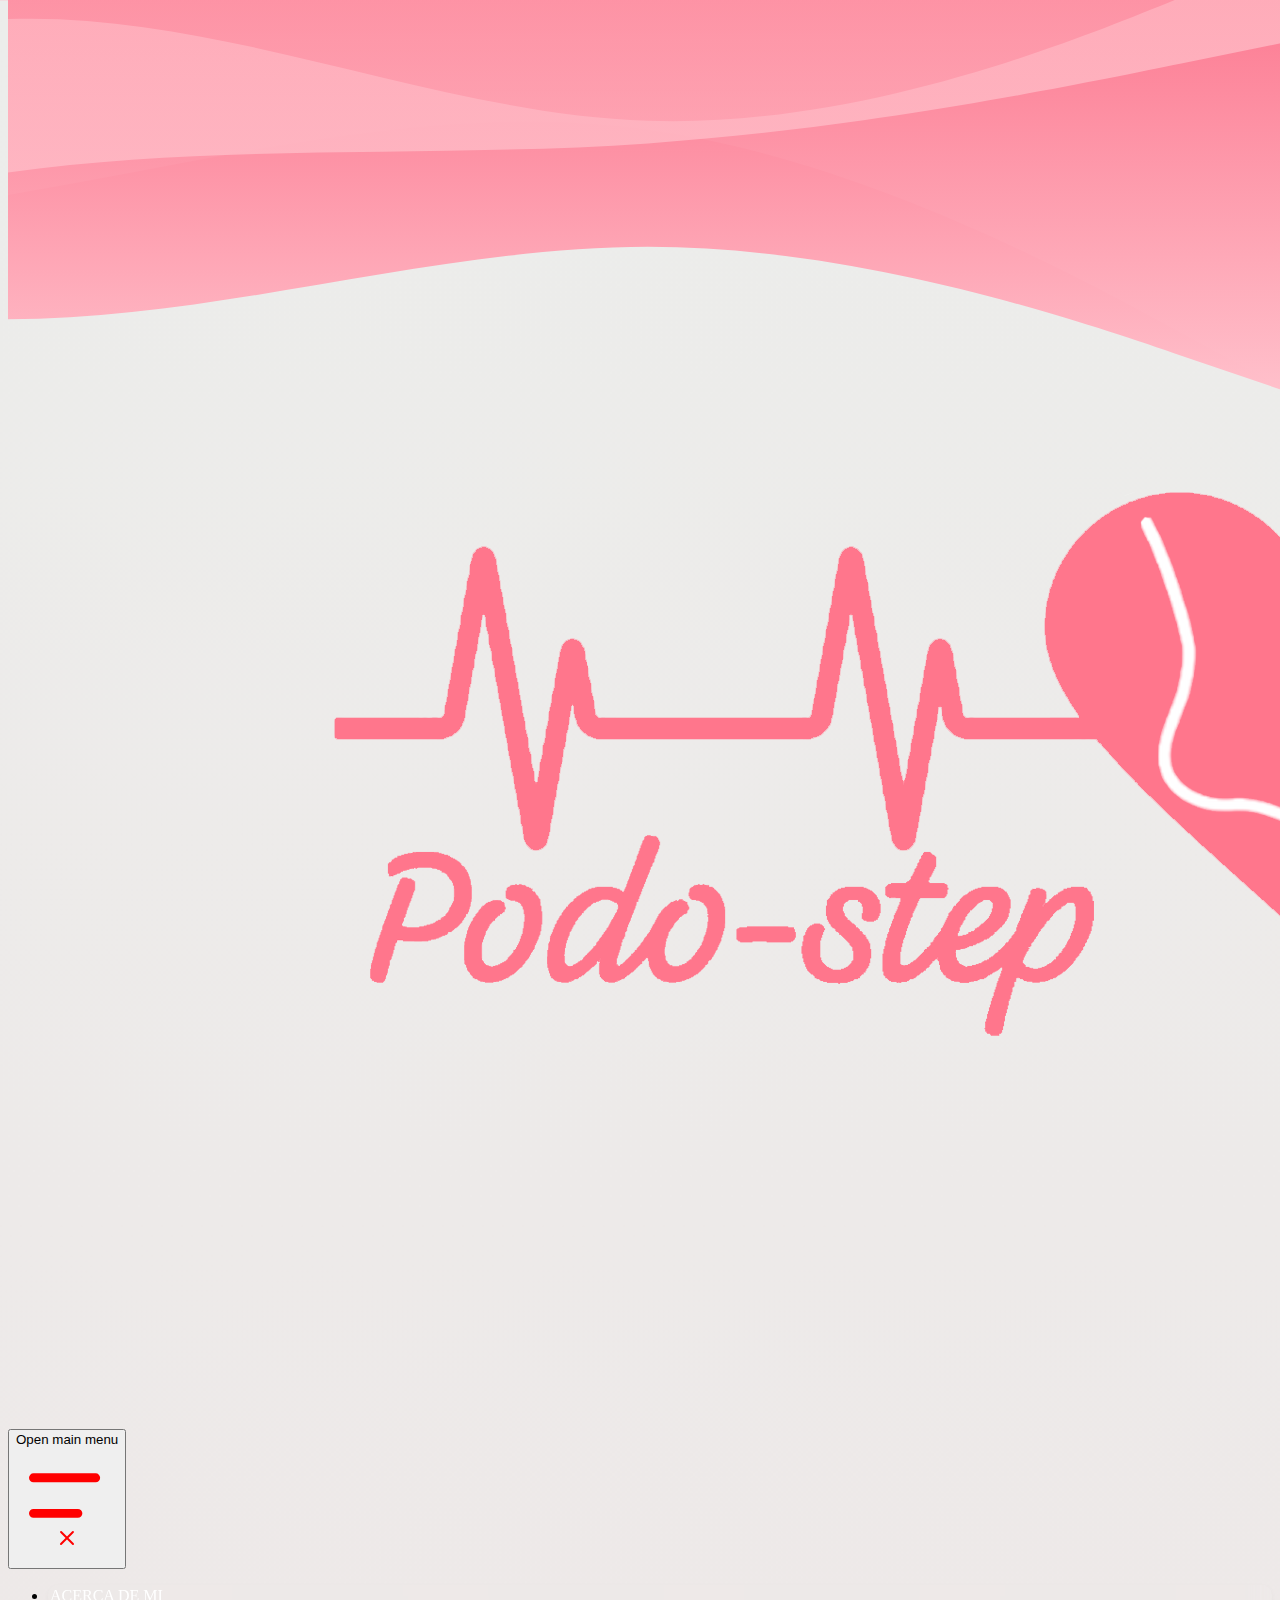
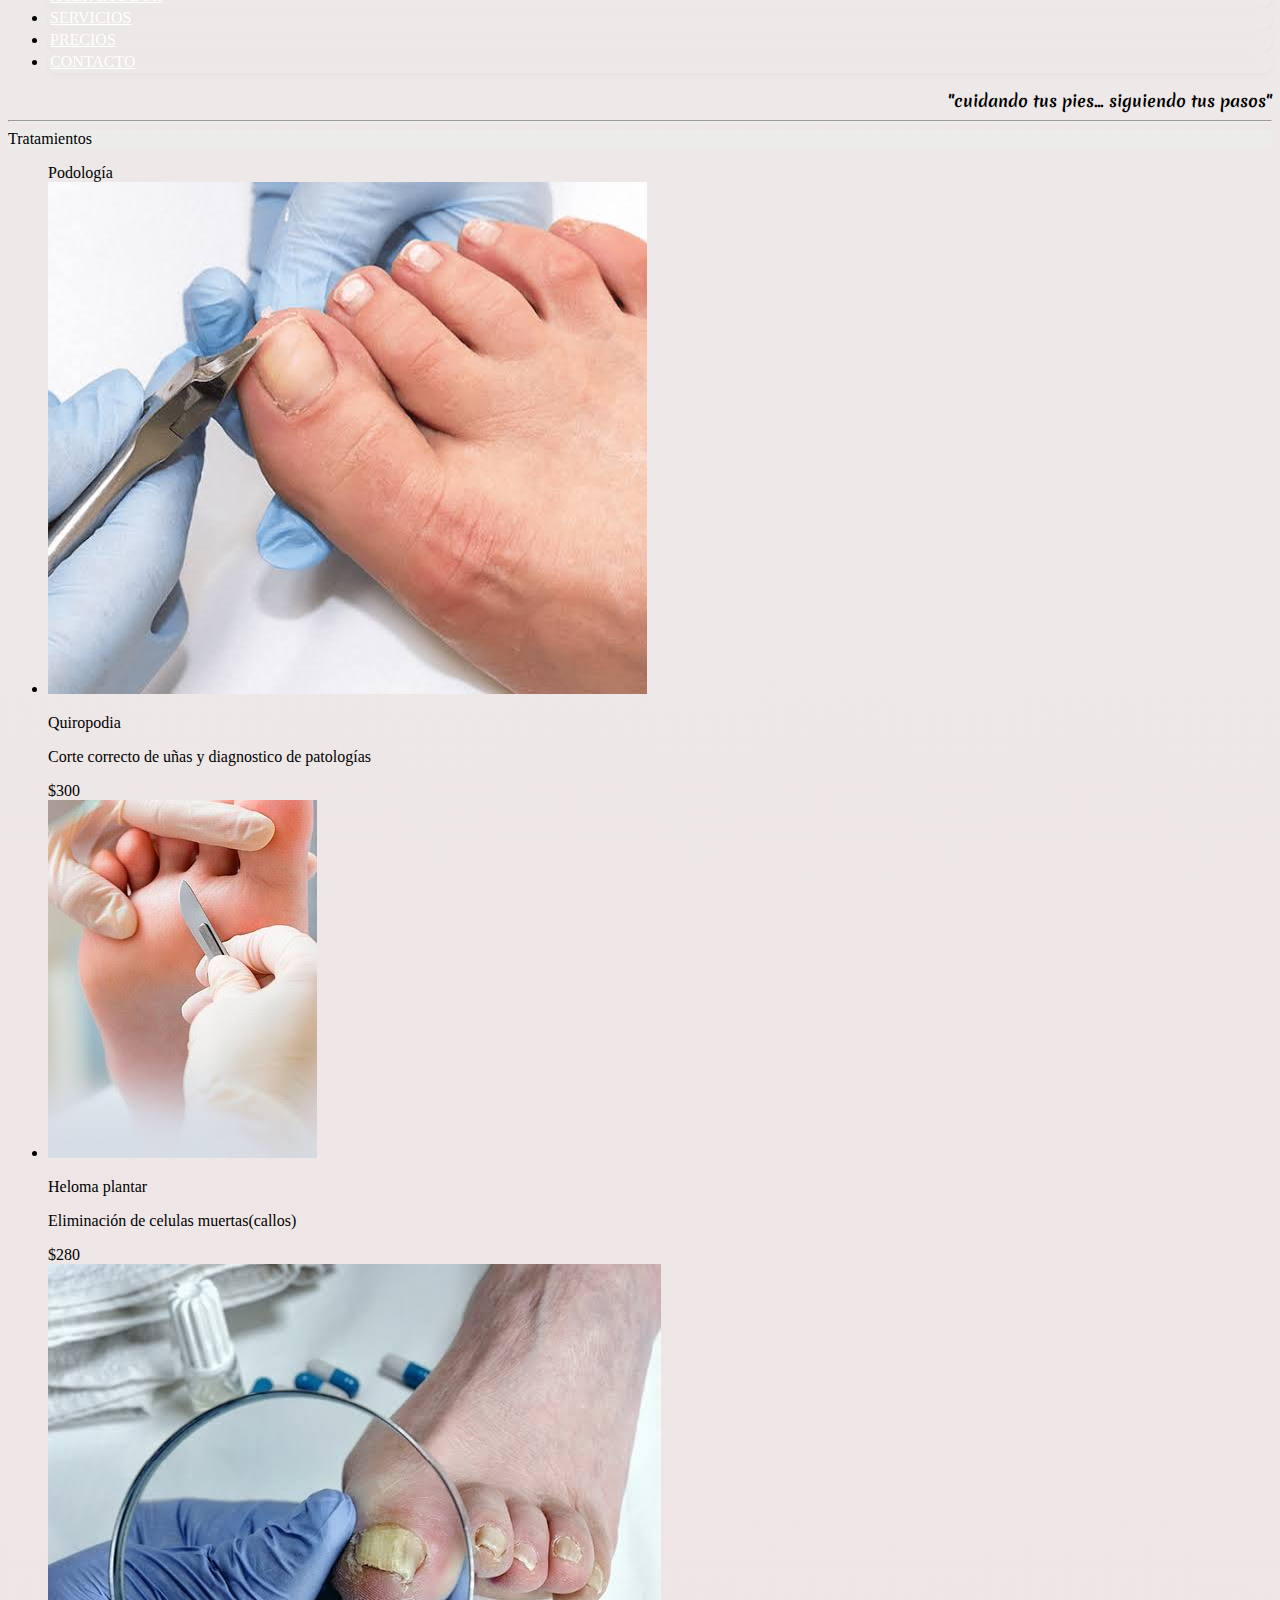
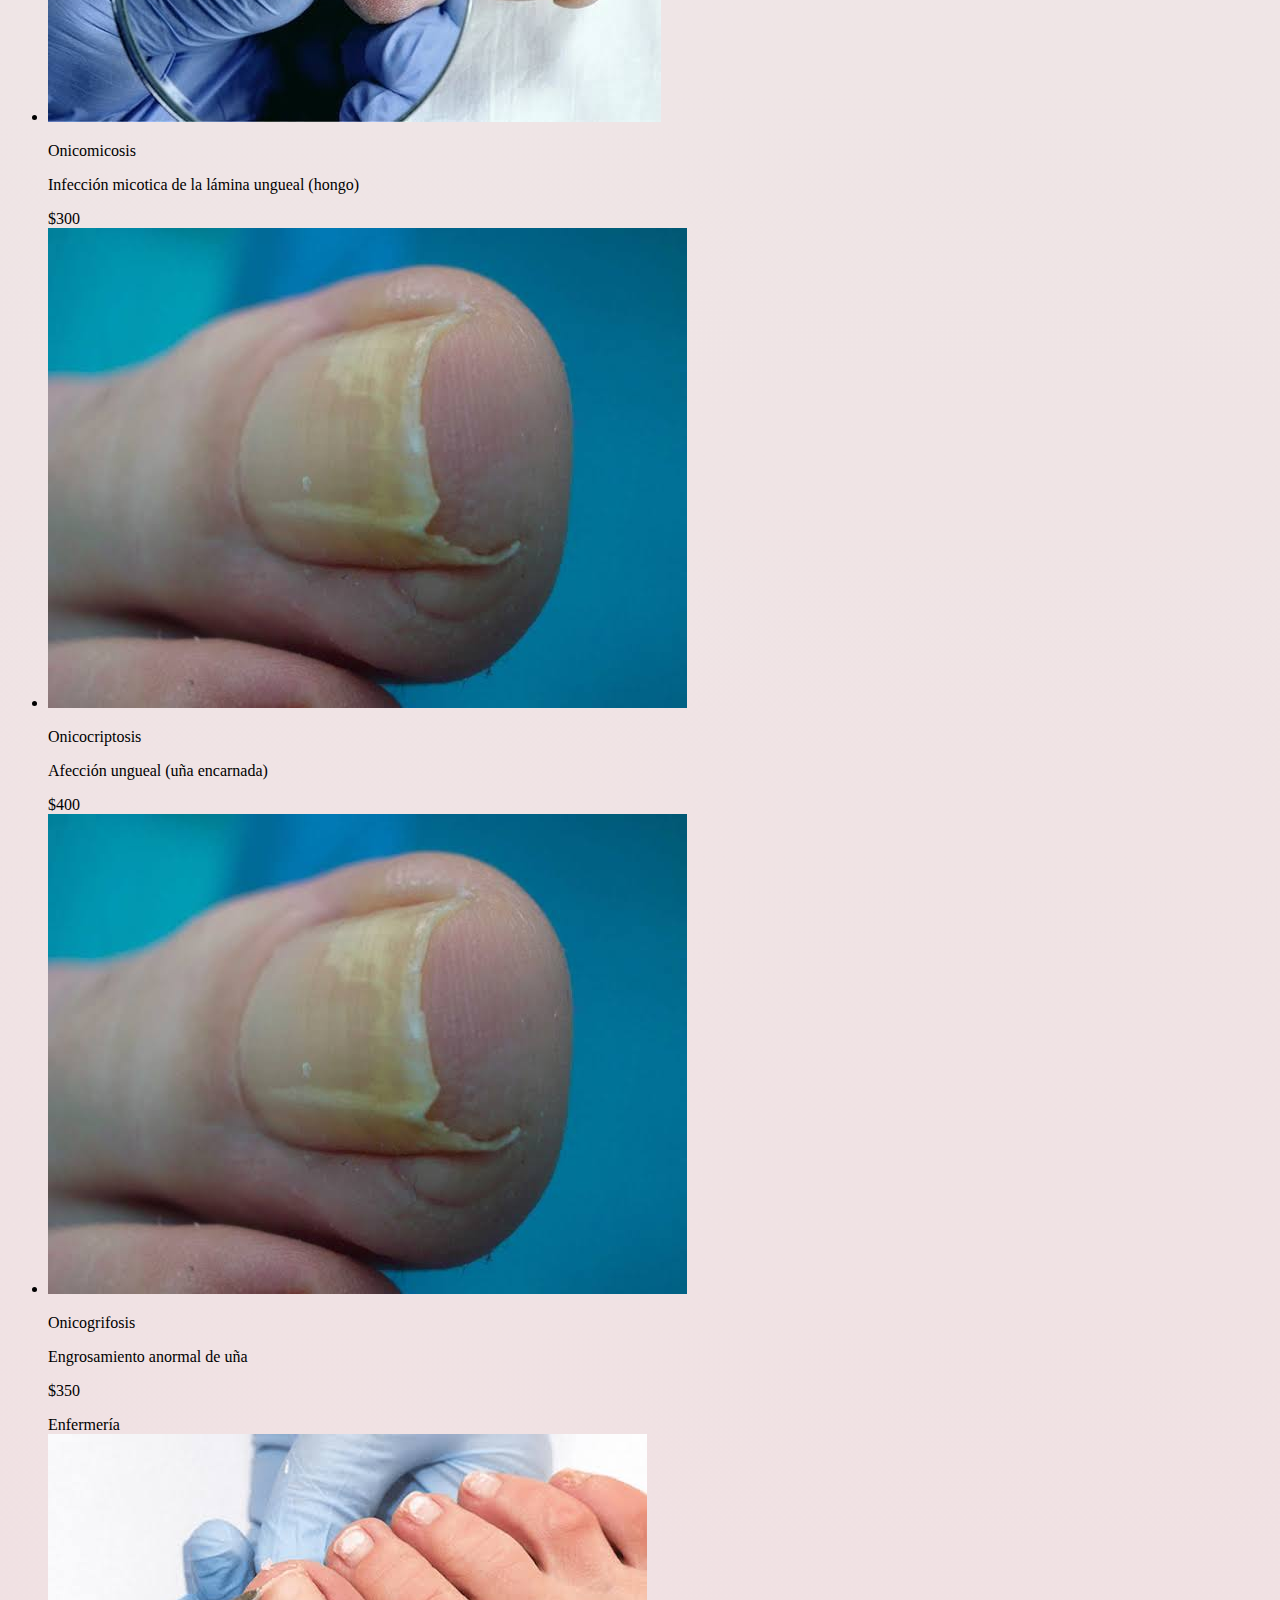
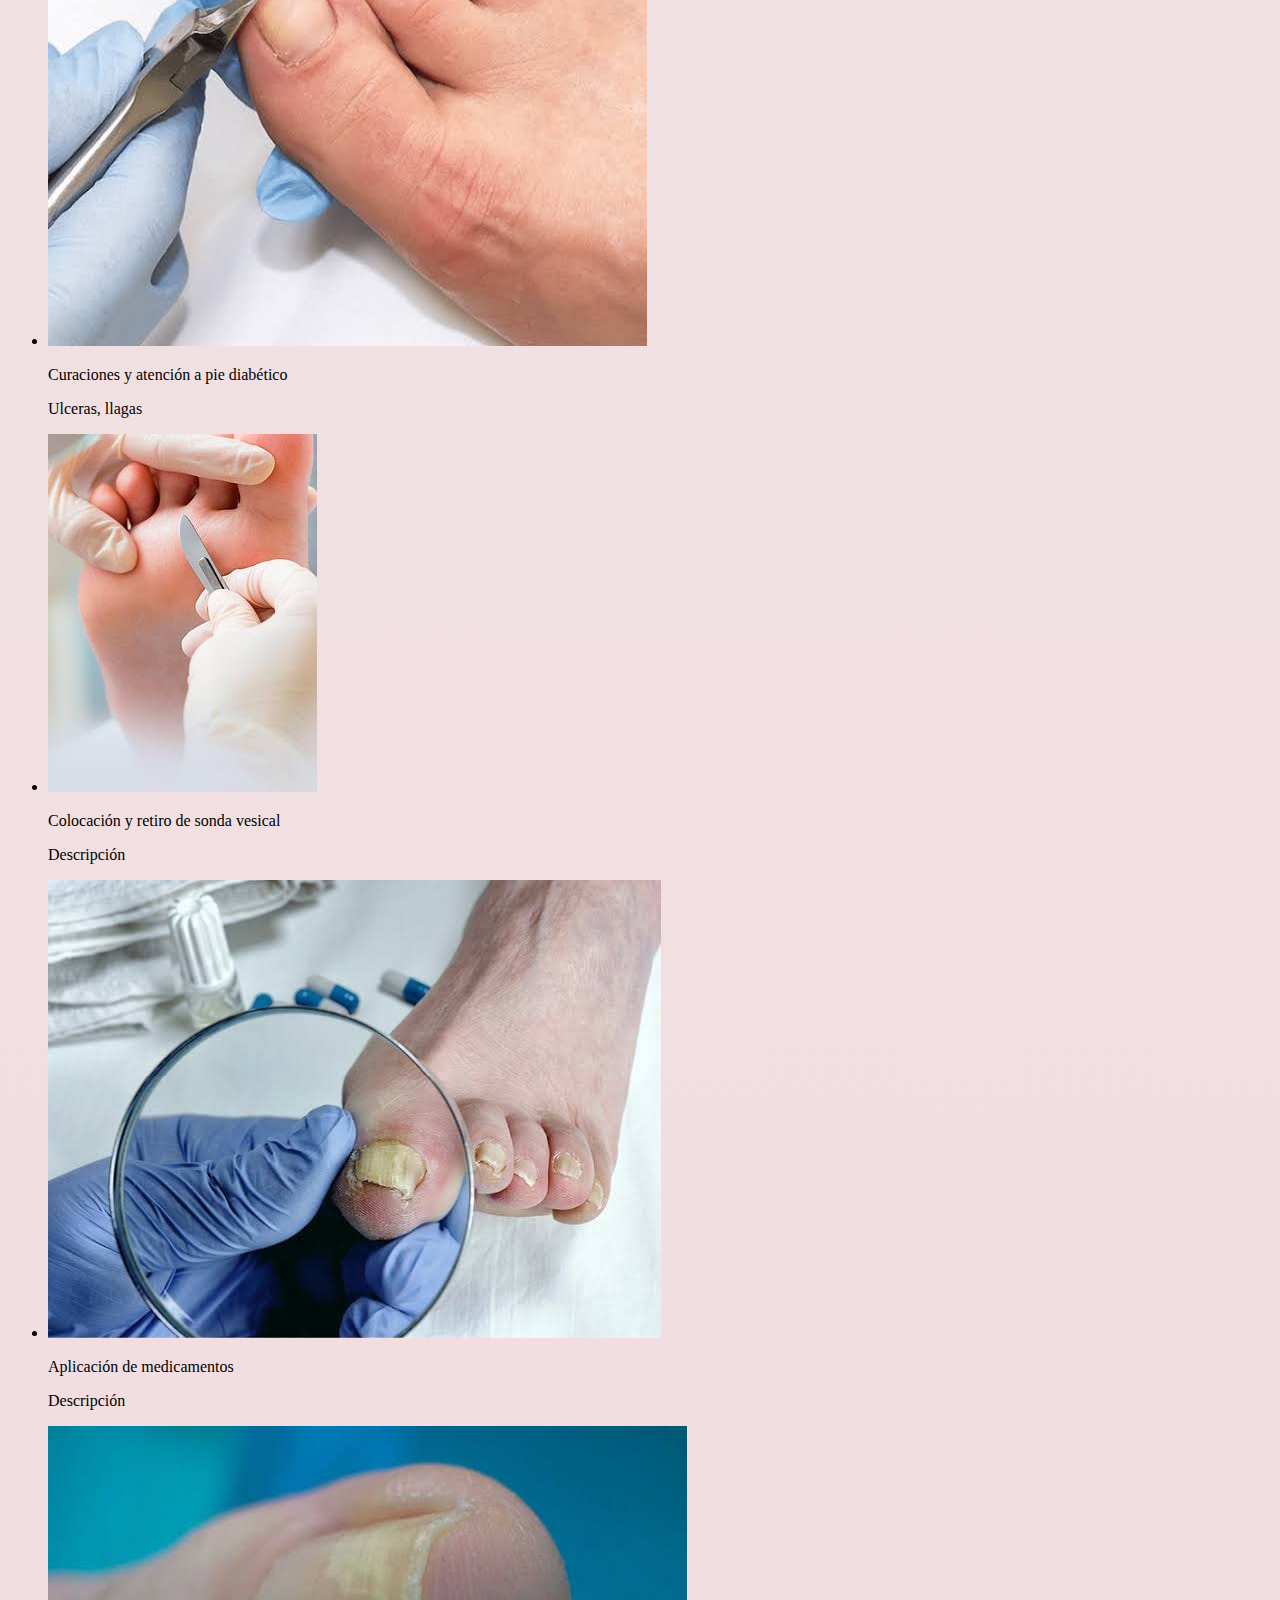
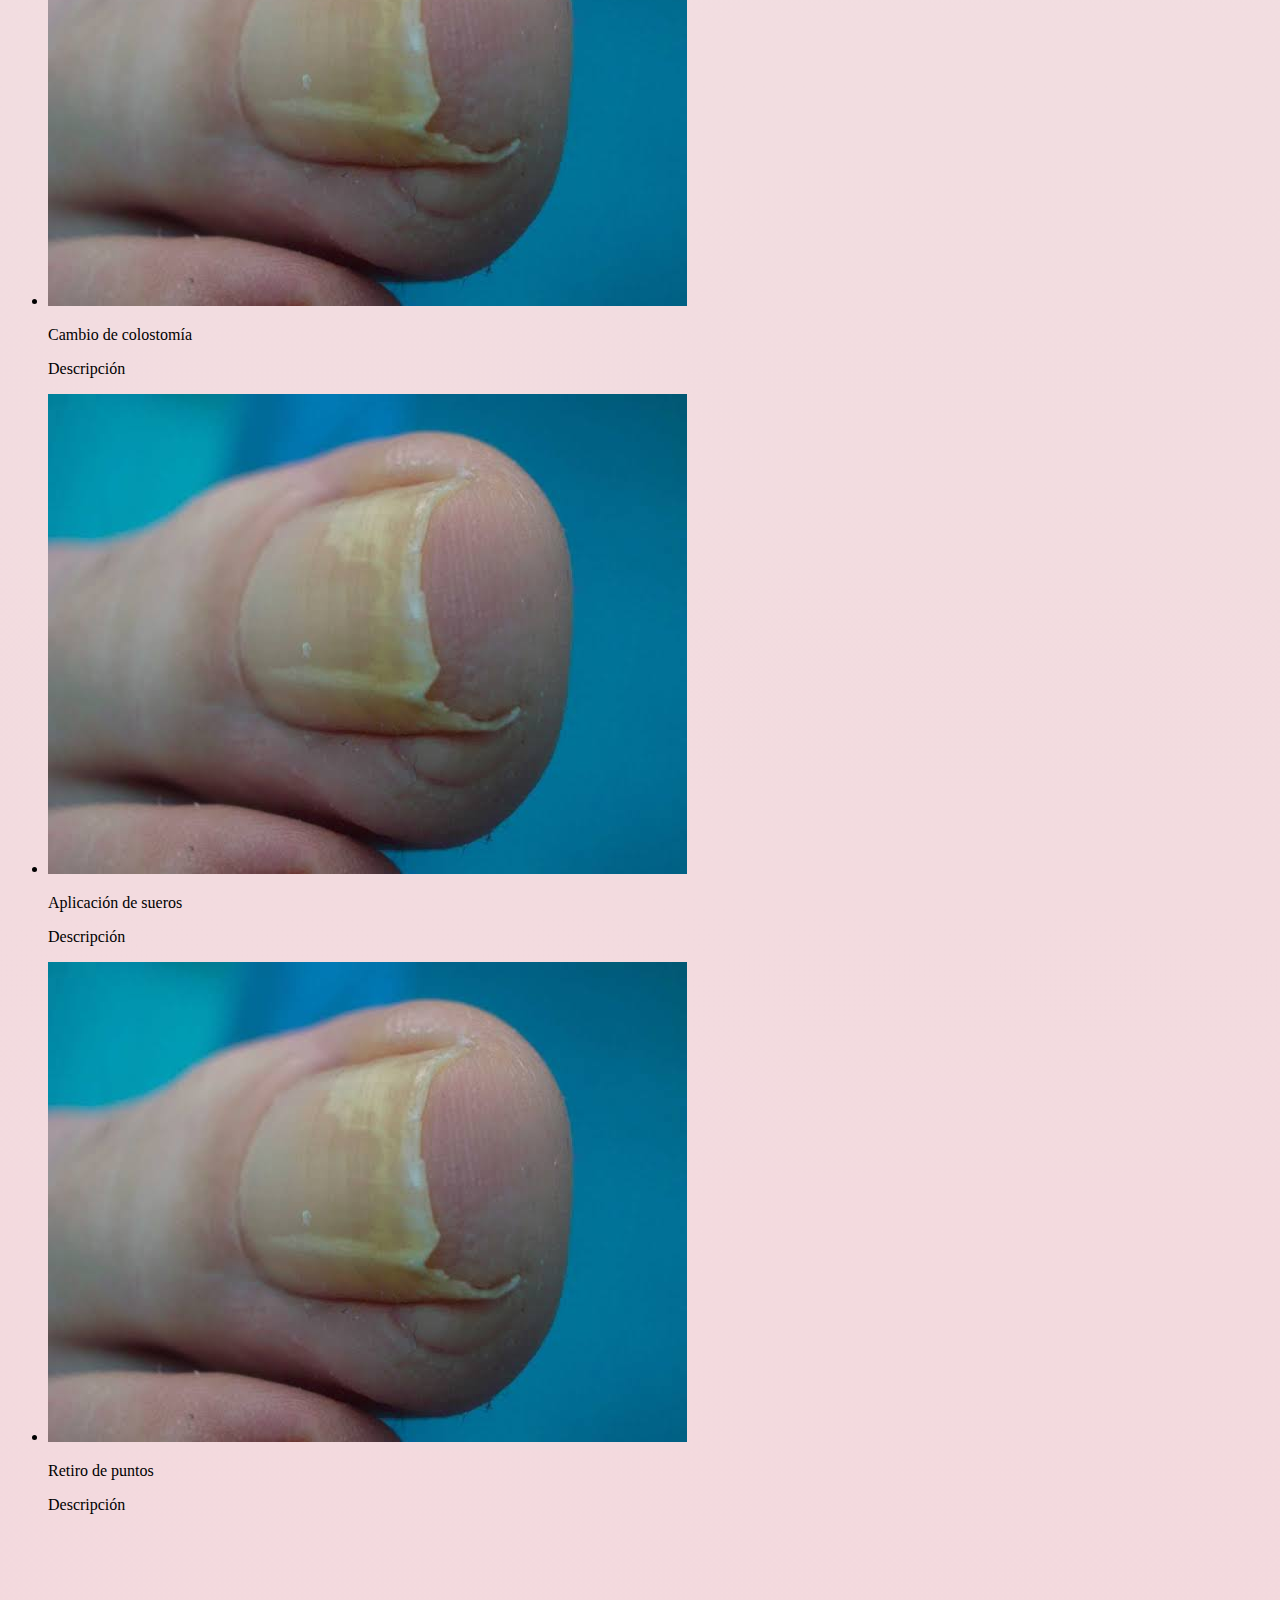
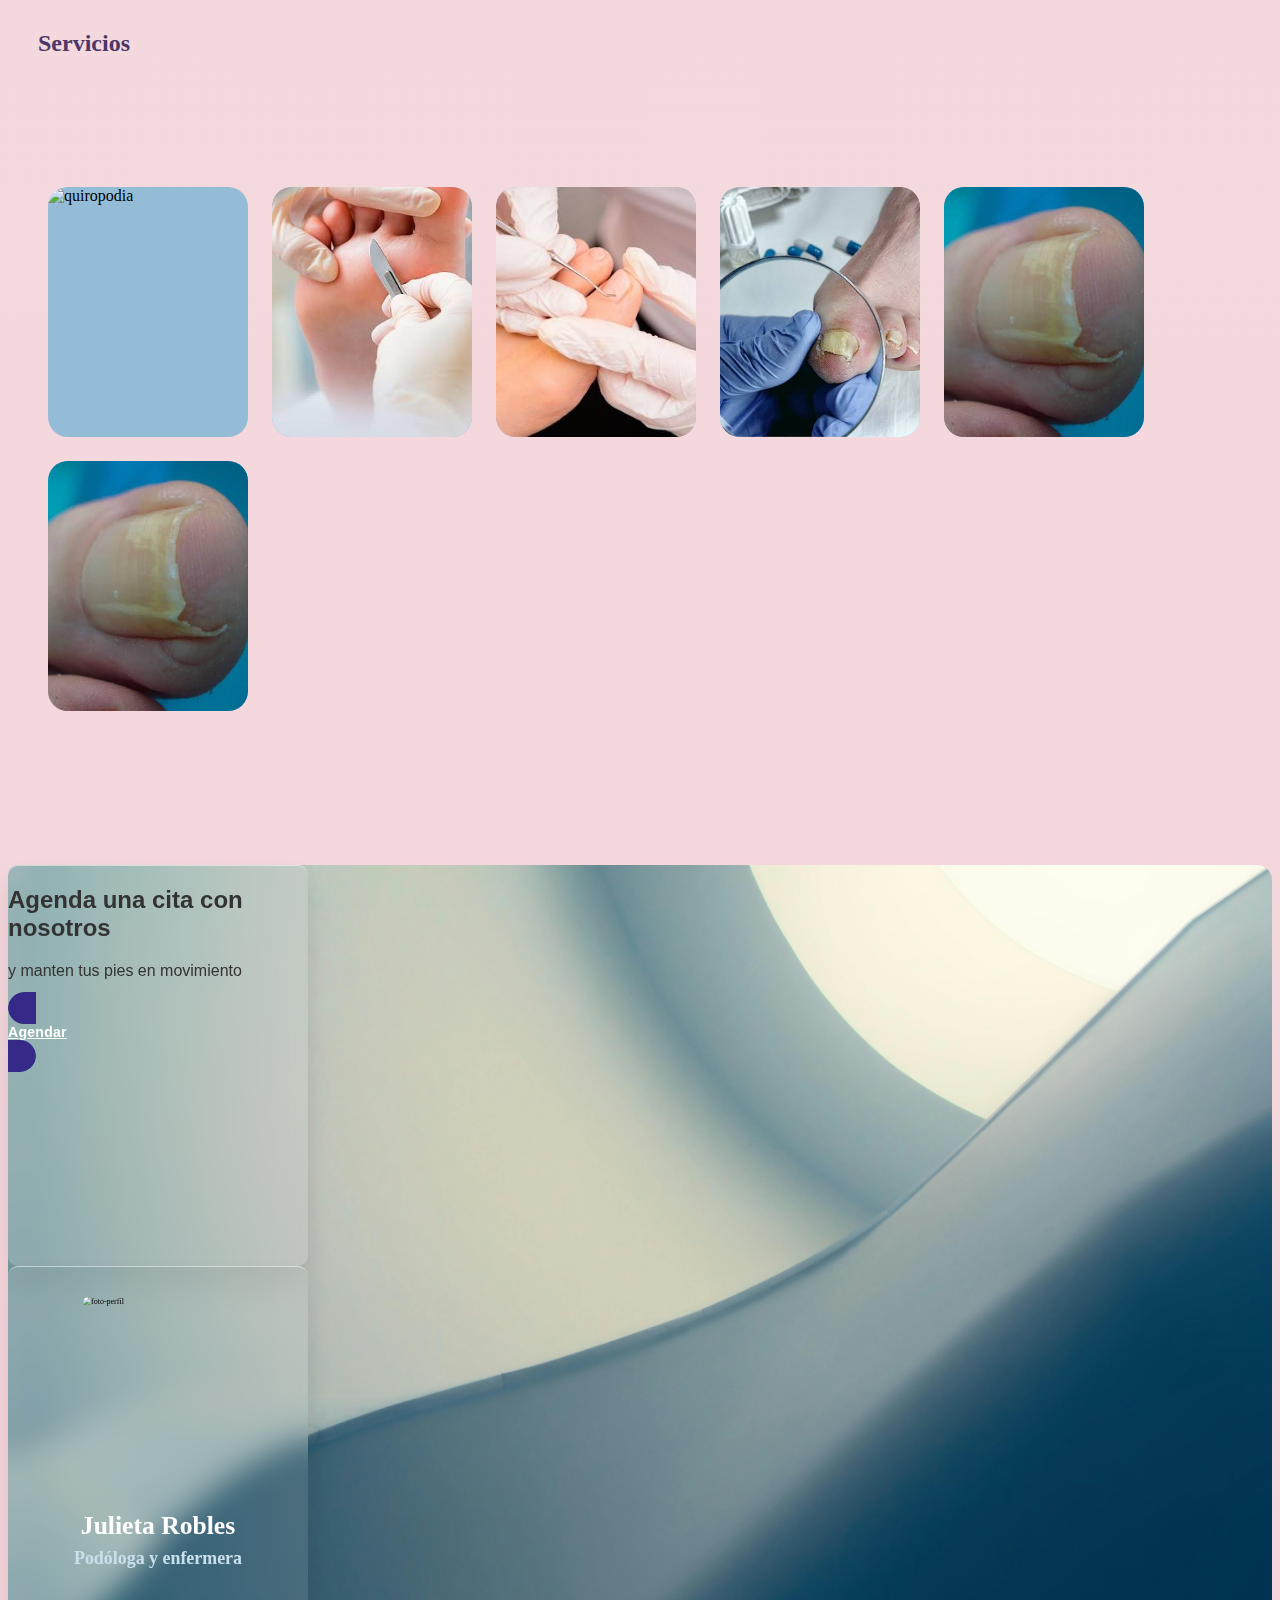
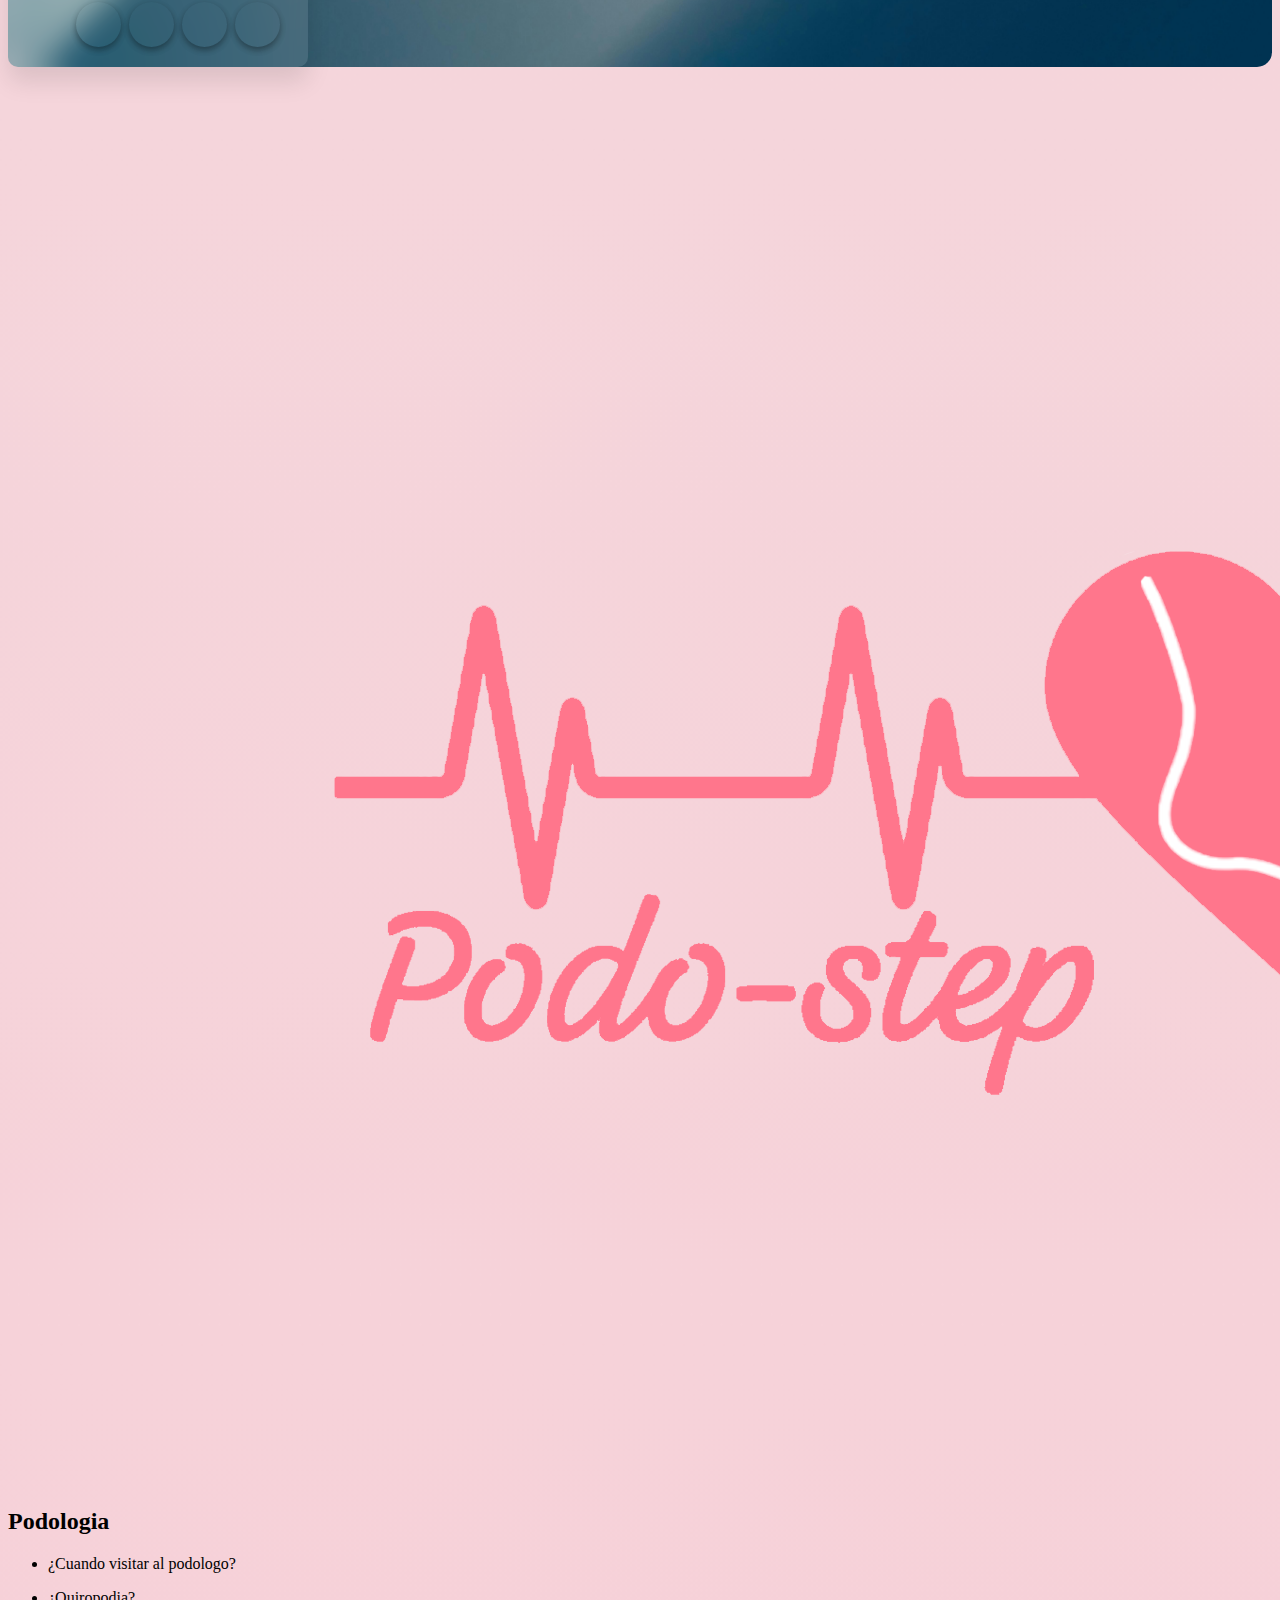
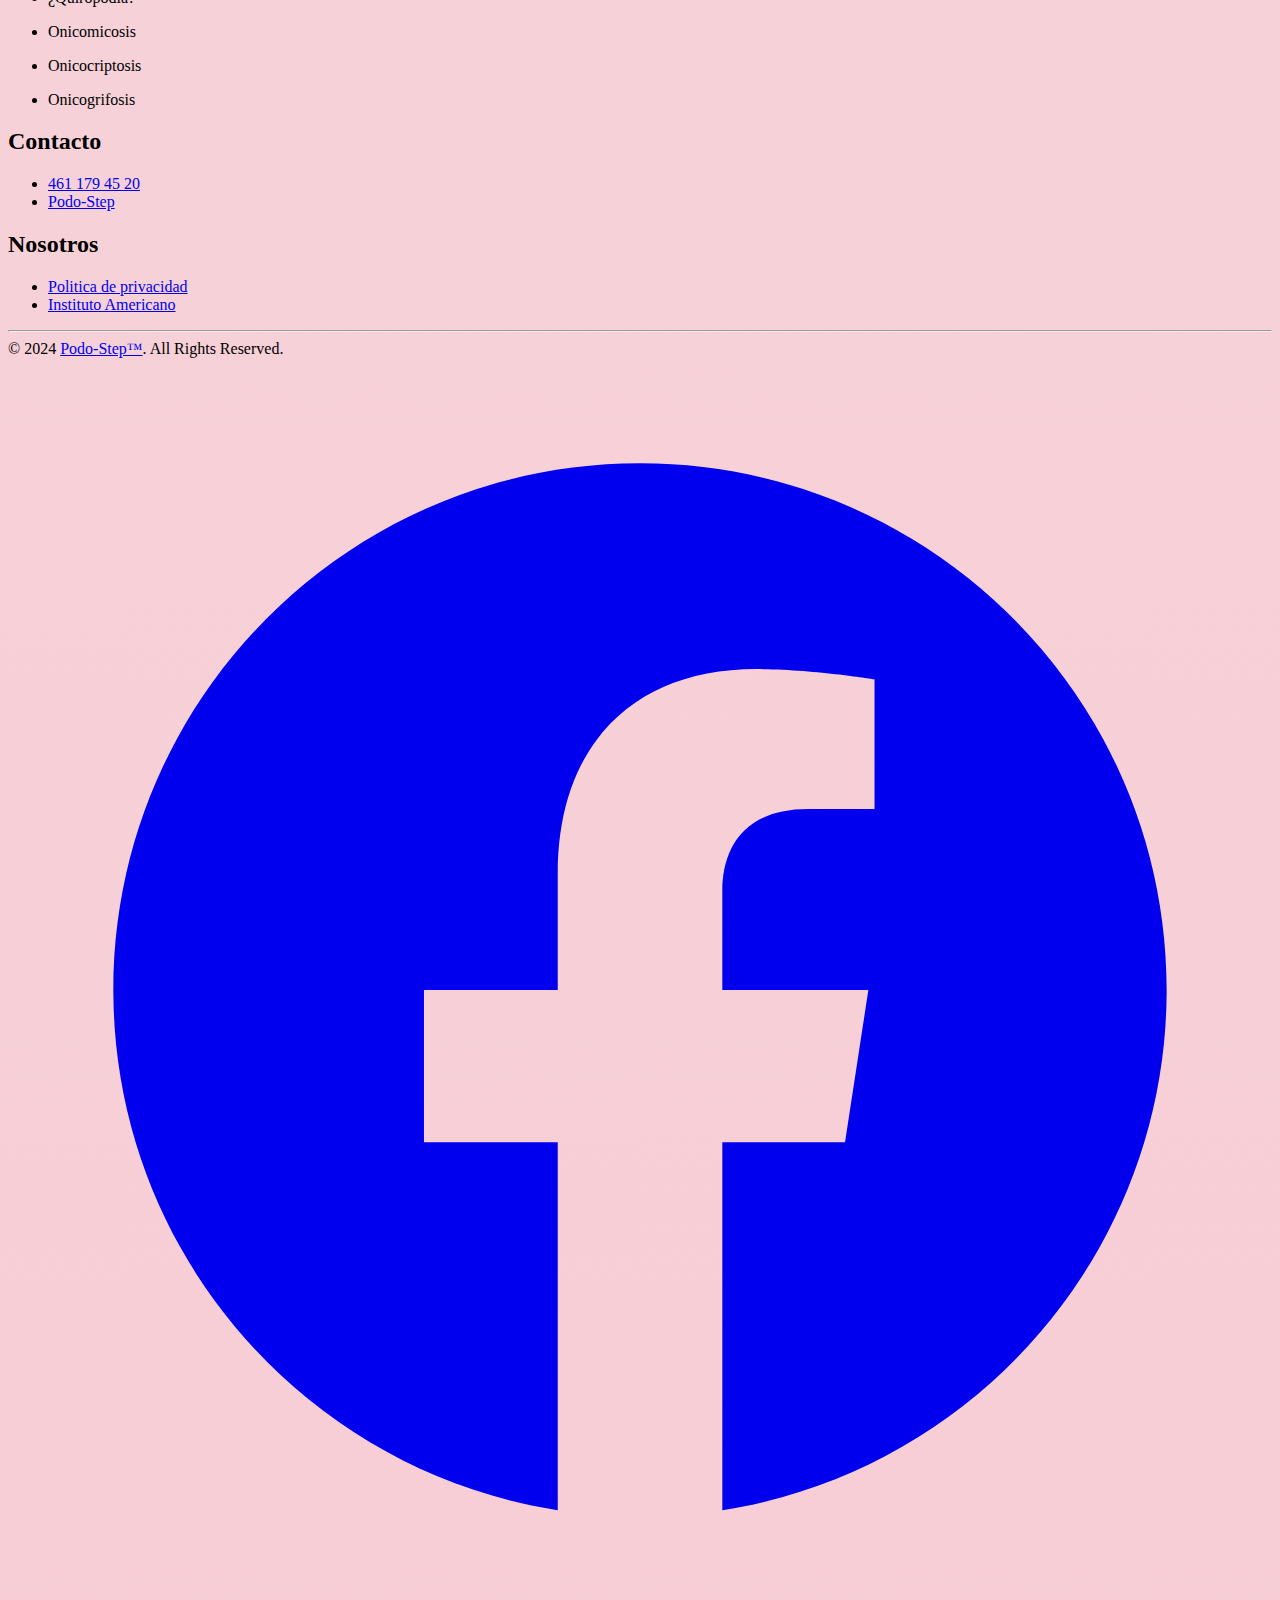
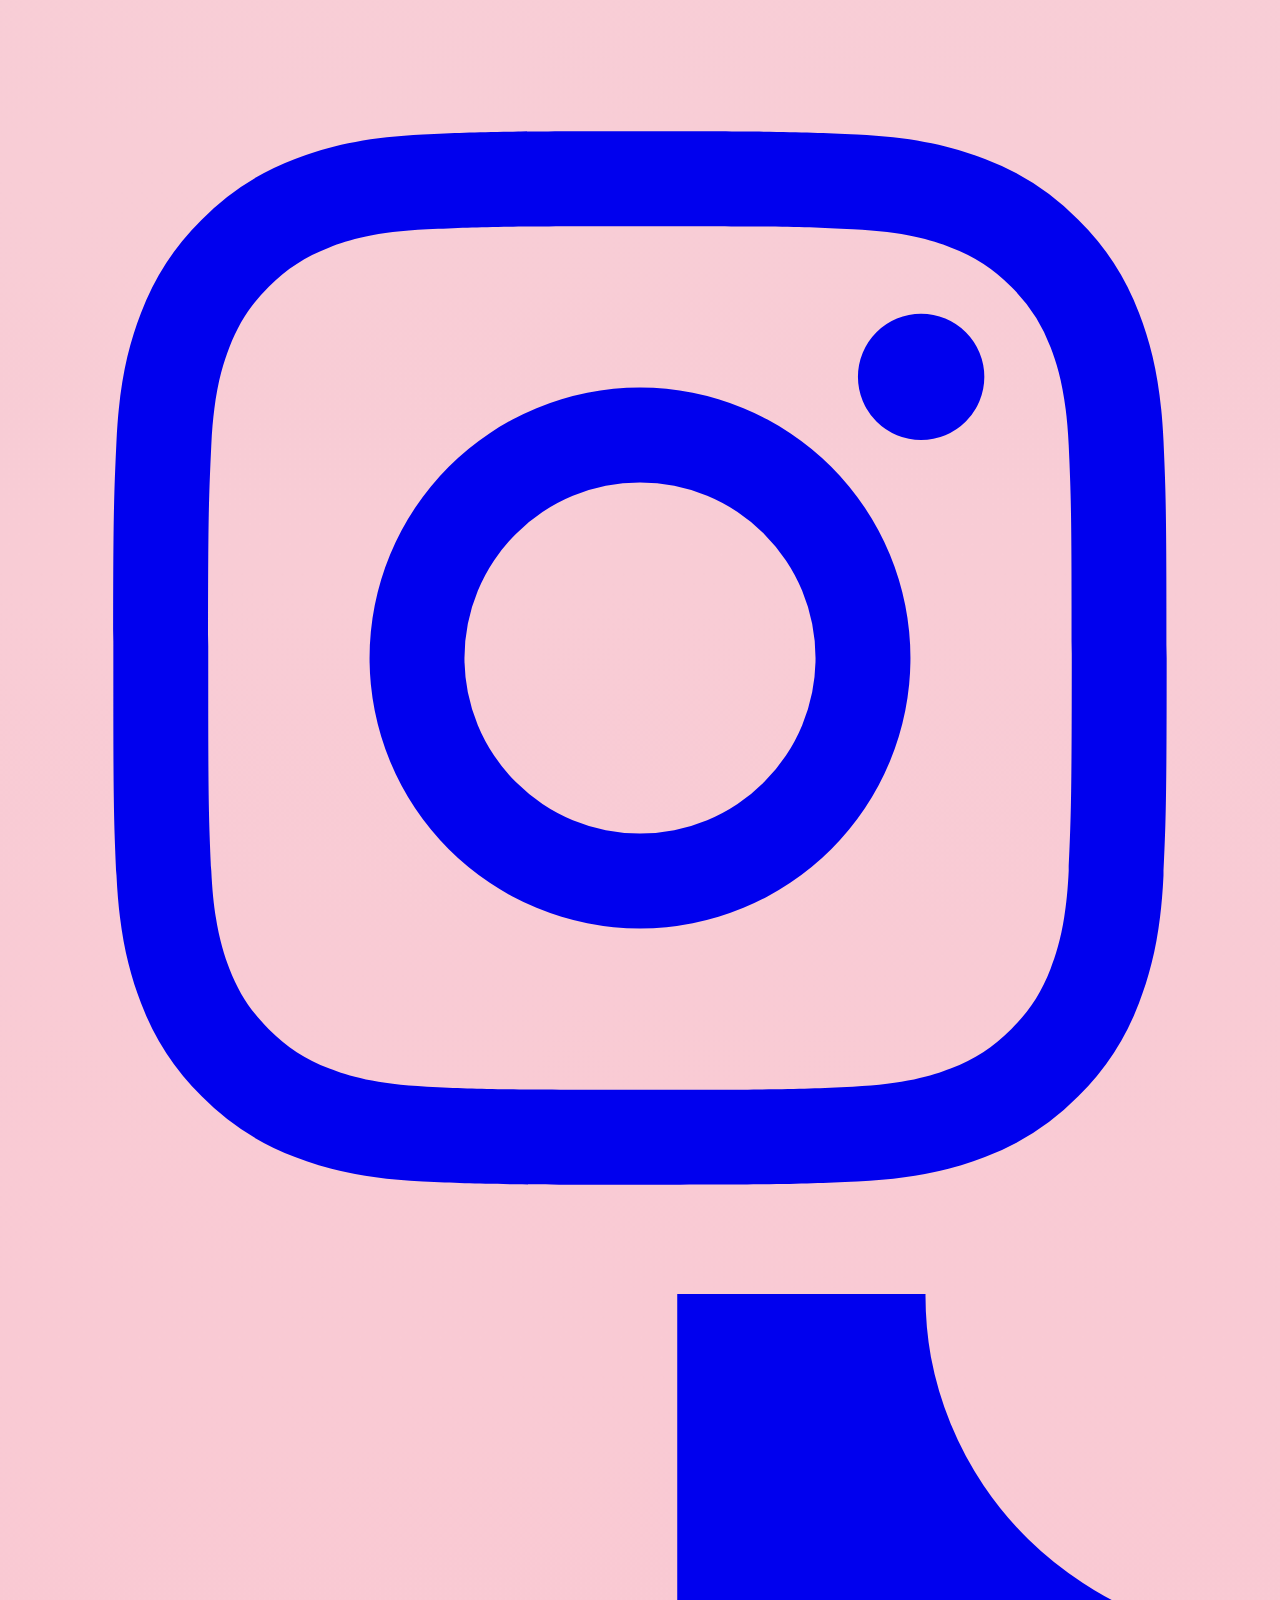
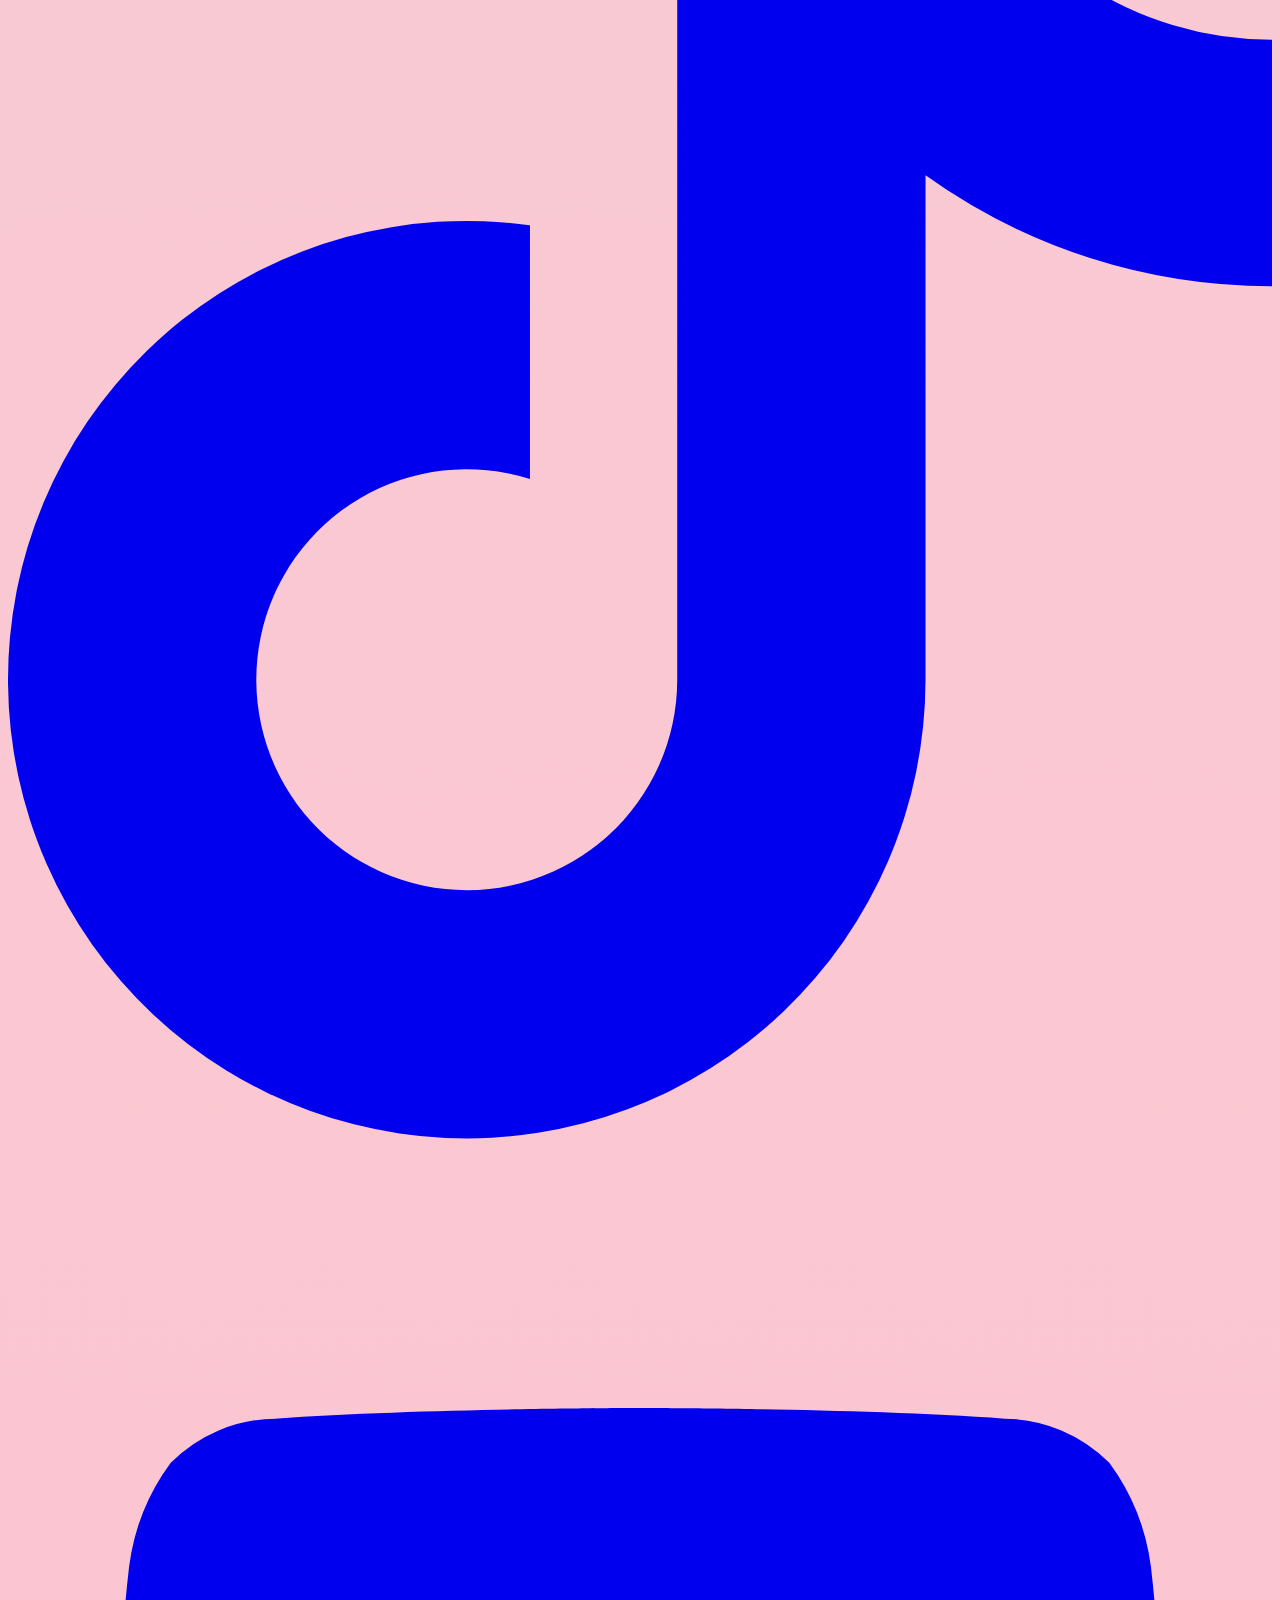
==== commit e728fc2f: "update" ====
--- a/index.html
+++ b/index.html
@@ -11,87 +11,353 @@
     <script src="https://kit.fontawesome.com/570233c363.js" crossorigin="anonymous"></script>
 </head>
 <body>
-
-    <section class="header m-0">
-        <nav class="border-gray-200 dark:bg-gray-900">
-            <div class="flex flex-wrap justify-between m-0">
-            <div class="flex items-center space-x-3 rtl:space-x-reverse">
-                <img src="images/icono-sin-fondo.png" class="h-36" alt="Podo-Step Logo" />
-                <span class="self-center text-3xl font-semibold whitespace-nowrap dark:text-white">Podo-Step</span>
+    
+
+    <!-- <section class="header-wave">
+        <svg xmlns="http://www.w3.org/2000/svg" viewBox="0 0 1440 320">
+            <path class="header-wave-path"
+            d="M0,256L60,266.7C120,277,240,299,360,261.3C480,224,600,128,720,96C840,64,960,96,1080,101.3C1200,107,1320,85,1380,74.7L1440,64L1440,0L1380,0C1320,0,1200,0,1080,0C960,0,840,0,720,0C600,0,480,0,360,0C240,0,120,0,60,0L0,0Z">
+        </path>
+        </svg>
+        
+    </section> -->
+    <header>
+        <section class="bg-header">
+            <svg id="wave" style="transform:rotate(180deg); transition: 0.3s" viewBox="0 0 1440 490" version="1.1" xmlns="http://www.w3.org/2000/svg">
+                <defs>
+                    <linearGradient id="sw-gradient-0" x1="0" x2="0" y1="1" y2="0">
+                        <stop stop-color="#fc748c" offset="0%"></stop>
+                        <stop stop-color="#FFC0CB" offset="100%"></stop>
+                    </linearGradient>
+                </defs>
+                <path style="transform:translate(0, 0px); opacity:1" fill="url(#sw-gradient-0)" d="M0,49L120,89.8C240,131,480,212,720,212.3C960,212,1200,131,1440,130.7C1680,131,1920,212,2160,228.7C2400,245,2640,196,2880,212.3C3120,229,3360,310,3600,318.5C3840,327,4080,261,4320,236.8C4560,212,4800,229,5040,269.5C5280,310,5520,376,5760,408.3C6000,441,6240,441,6480,416.5C6720,392,6960,343,7200,343C7440,343,7680,392,7920,383.8C8160,376,8400,310,8640,285.8C8880,261,9120,278,9360,285.8C9600,294,9840,294,10080,318.5C10320,343,10560,392,10800,392C11040,392,11280,343,11520,326.7C11760,310,12000,327,12240,318.5C12480,310,12720,278,12960,294C13200,310,13440,376,13680,359.3C13920,343,14160,245,14400,236.8C14640,229,14880,310,15120,359.3C15360,408,15600,425,15840,383.8C16080,343,16320,245,16560,187.8C16800,131,17040,114,17160,106.2L17280,98L17280,490L17160,490C17040,490,16800,490,16560,490C16320,490,16080,490,15840,490C15600,490,15360,490,15120,490C14880,490,14640,490,14400,490C14160,490,13920,490,13680,490C13440,490,13200,490,12960,490C12720,490,12480,490,12240,490C12000,490,11760,490,11520,490C11280,490,11040,490,10800,490C10560,490,10320,490,10080,490C9840,490,9600,490,9360,490C9120,490,8880,490,8640,490C8400,490,8160,490,7920,490C7680,490,7440,490,7200,490C6960,490,6720,490,6480,490C6240,490,6000,490,5760,490C5520,490,5280,490,5040,490C4800,490,4560,490,4320,490C4080,490,3840,490,3600,490C3360,490,3120,490,2880,490C2640,490,2400,490,2160,490C1920,490,1680,490,1440,490C1200,490,960,490,720,490C480,490,240,490,120,490L0,490Z"></path>
+                <defs>
+                    <linearGradient id="sw-gradient-1" x1="0" x2="0" y1="1" y2="0">
+                        <stop stop-color="#fc748c" offset="0%"></stop>
+                        <stop stop-color="#FFC0CB" offset="100%"></stop>
+                    </linearGradient></defs>
+                <path style="transform:translate(0, 50px); opacity:0.9" fill="url(#sw-gradient-1)" d="M0,0L120,65.3C240,131,480,261,720,294C960,327,1200,261,1440,220.5C1680,180,1920,163,2160,204.2C2400,245,2640,343,2880,351.2C3120,359,3360,278,3600,204.2C3840,131,4080,65,4320,40.8C4560,16,4800,33,5040,32.7C5280,33,5520,16,5760,73.5C6000,131,6240,261,6480,310.3C6720,359,6960,327,7200,334.8C7440,343,7680,392,7920,359.3C8160,327,8400,212,8640,187.8C8880,163,9120,229,9360,285.8C9600,343,9840,392,10080,408.3C10320,425,10560,408,10800,400.2C11040,392,11280,392,11520,400.2C11760,408,12000,425,12240,424.7C12480,425,12720,408,12960,351.2C13200,294,13440,196,13680,155.2C13920,114,14160,131,14400,138.8C14640,147,14880,147,15120,130.7C15360,114,15600,82,15840,73.5C16080,65,16320,82,16560,89.8C16800,98,17040,98,17160,98L17280,98L17280,490L17160,490C17040,490,16800,490,16560,490C16320,490,16080,490,15840,490C15600,490,15360,490,15120,490C14880,490,14640,490,14400,490C14160,490,13920,490,13680,490C13440,490,13200,490,12960,490C12720,490,12480,490,12240,490C12000,490,11760,490,11520,490C11280,490,11040,490,10800,490C10560,490,10320,490,10080,490C9840,490,9600,490,9360,490C9120,490,8880,490,8640,490C8400,490,8160,490,7920,490C7680,490,7440,490,7200,490C6960,490,6720,490,6480,490C6240,490,6000,490,5760,490C5520,490,5280,490,5040,490C4800,490,4560,490,4320,490C4080,490,3840,490,3600,490C3360,490,3120,490,2880,490C2640,490,2400,490,2160,490C1920,490,1680,490,1440,490C1200,490,960,490,720,490C480,490,240,490,120,490L0,490Z"></path>
+                <defs>
+                    <linearGradient id="sw-gradient-2" x1="0" x2="0" y1="1" y2="0">
+                        <stop stop-color="#FFB6C1" offset="0%"></stop>
+                        <stop stop-color="#FFC0CB" offset="100%"></stop>
+                    </linearGradient>
+                </defs>
+                <path style="transform:translate(0, 100px); opacity:0.8" fill="url(#sw-gradient-2)" d="M0,343L120,318.5C240,294,480,245,720,228.7C960,212,1200,229,1440,196C1680,163,1920,82,2160,57.2C2400,33,2640,65,2880,130.7C3120,196,3360,294,3600,285.8C3840,278,4080,163,4320,130.7C4560,98,4800,147,5040,147C5280,147,5520,98,5760,122.5C6000,147,6240,245,6480,253.2C6720,261,6960,180,7200,147C7440,114,7680,131,7920,122.5C8160,114,8400,82,8640,122.5C8880,163,9120,278,9360,285.8C9600,294,9840,196,10080,147C10320,98,10560,98,10800,130.7C11040,163,11280,229,11520,212.3C11760,196,12000,98,12240,89.8C12480,82,12720,163,12960,236.8C13200,310,13440,376,13680,375.7C13920,376,14160,310,14400,310.3C14640,310,14880,376,15120,400.2C15360,425,15600,408,15840,359.3C16080,310,16320,229,16560,163.3C16800,98,17040,49,17160,24.5L17280,0L17280,490L17160,490C17040,490,16800,490,16560,490C16320,490,16080,490,15840,490C15600,490,15360,490,15120,490C14880,490,14640,490,14400,490C14160,490,13920,490,13680,490C13440,490,13200,490,12960,490C12720,490,12480,490,12240,490C12000,490,11760,490,11520,490C11280,490,11040,490,10800,490C10560,490,10320,490,10080,490C9840,490,9600,490,9360,490C9120,490,8880,490,8640,490C8400,490,8160,490,7920,490C7680,490,7440,490,7200,490C6960,490,6720,490,6480,490C6240,490,6000,490,5760,490C5520,490,5280,490,5040,490C4800,490,4560,490,4320,490C4080,490,3840,490,3600,490C3360,490,3120,490,2880,490C2640,490,2400,490,2160,490C1920,490,1680,490,1440,490C1200,490,960,490,720,490C480,490,240,490,120,490L0,490Z"></path>
+                <defs>
+                    <linearGradient id="sw-gradient-3" x1="0" x2="0" y1="1" y2="0">
+                        <stop stop-color="#fc748c" offset="0%"></stop>
+                        <stop stop-color="#FFB6C1" offset="100%"></stop>
+                    </linearGradient>
+                </defs>
+                <path style="transform:translate(0, 150px); opacity:0.7" fill="url(#sw-gradient-3)" d="M0,392L120,343C240,294,480,196,720,204.2C960,212,1200,327,1440,318.5C1680,310,1920,180,2160,122.5C2400,65,2640,82,2880,130.7C3120,180,3360,261,3600,245C3840,229,4080,114,4320,57.2C4560,0,4800,0,5040,0C5280,0,5520,0,5760,32.7C6000,65,6240,131,6480,204.2C6720,278,6960,359,7200,375.7C7440,392,7680,343,7920,343C8160,343,8400,392,8640,408.3C8880,425,9120,408,9360,408.3C9600,408,9840,425,10080,416.5C10320,408,10560,376,10800,326.7C11040,278,11280,212,11520,228.7C11760,245,12000,343,12240,383.8C12480,425,12720,408,12960,351.2C13200,294,13440,196,13680,196C13920,196,14160,294,14400,334.8C14640,376,14880,359,15120,302.2C15360,245,15600,147,15840,130.7C16080,114,16320,180,16560,245C16800,310,17040,376,17160,408.3L17280,441L17280,490L17160,490C17040,490,16800,490,16560,490C16320,490,16080,490,15840,490C15600,490,15360,490,15120,490C14880,490,14640,490,14400,490C14160,490,13920,490,13680,490C13440,490,13200,490,12960,490C12720,490,12480,490,12240,490C12000,490,11760,490,11520,490C11280,490,11040,490,10800,490C10560,490,10320,490,10080,490C9840,490,9600,490,9360,490C9120,490,8880,490,8640,490C8400,490,8160,490,7920,490C7680,490,7440,490,7200,490C6960,490,6720,490,6480,490C6240,490,6000,490,5760,490C5520,490,5280,490,5040,490C4800,490,4560,490,4320,490C4080,490,3840,490,3600,490C3360,490,3120,490,2880,490C2640,490,2400,490,2160,490C1920,490,1680,490,1440,490C1200,490,960,490,720,490C480,490,240,490,120,490L0,490Z"></path>
+            </svg>
+        </section>
+
+        <section class="header">
+            <nav class="border-gray-200 dark:bg-gray-900">
+                <div class="flex flex-wrap justify-between m-0">
+                    <div class="mt-10 md:m-0 flex items-center space-x-3 rtl:space-x-reverse" >
+                        <div class="" >
+                            <img src="images/icono-sin-fondo-nombre.png" class="h-36 md:h-64" alt="Podo-Step Logo" />
+                            <!-- <span class="self-center text-3xl md:text-5xl font-semibold whitespace-nowrap text-verde md:text-white dark:text-white">Podo-Step</span> -->
+                            
+                        </div>
+                    </div>
+                    
+                    <button data-collapse-toggle="navbar-default" type="button" class="inline-flex items-center p-2 w-10 h-10 justify-center text-sm text-gray-500 rounded-lg md:hidden hover:bg-gray-100 focus:outline-none focus:ring-2 focus:ring-gray-200 dark:text-gray-400 dark:hover:bg-gray-700 dark:focus:ring-gray-600" aria-controls="navbar-default" aria-expanded="false">
+                        <span class="sr-only">Open main menu</span>
+
+                        <div id="setopen" class="setopentrue flex justify-end ">
+                            <svg id="svgicon1" class="block delay-700 transition duration-700 ease-in-out w-6 h-6 text-gray-800 dark:text-white" aria-hidden="true" xmlns="http://www.w3.org/2000/svg"  viewBox="0 0 17 14">
+                                <path fill="#3d5a69" stroke="currentColor" stroke-linecap="round" stroke-linejoin="round" stroke-width="2" d="M1 4h14M1 12h10M1"/>
+                            </svg>
+                            <svg id="svgicon2" class="hidden delay-700 transition duration-700 ease-in-out w-6 h-6 text-gray-800 dark:text-white" aria-hidden="true" xmlns="http://www.w3.org/2000/svg" width="24" height="24" fill="none" viewBox="0 0 24 24">
+                                <path stroke="currentColor" stroke-linecap="round" stroke-linejoin="round" stroke-width="2" d="M6 18 17.94 6M18 18 6.06 6"/>
+                            </svg>
+                            
+                        </div>
+                    </button>
+        
+                    <div class="hidden w-full md:m-4 mt-2 mr-3 md:block md:w-auto" id="navbar-default">
+                        <ul class="font-medium flex flex-col p-4 md:p-0 mt-4 border border-gray-100 rounded-lg md:flex-row md:space-x-8 rtl:space-x-reverse md:mt-0 md:border-0 dark:bg-gray-800 md:dark:bg-gray-900 dark:border-gray-700">
+                            <li class="btn-menu">
+                                <a href="#about" class="block text-xl md:hover:bg-transparent md:border-0 md:hover:text-pink-700 md:p-0 dark:text-white md:dark:hover:text-pink-500 dark:hover:bg-gray-700 dark:hover:text-white md:dark:hover:bg-transparent">Acerca de mi</a>
+                            </li>
+                            <li class="btn-menu">
+                                <a href="#servicios" class="block text-xl py-2 px-3  rounded md:hover:bg-transparent md:border-0 md:hover:text-pink-700 md:p-0 dark:text-white md:dark:hover:text-pink-500 dark:hover:bg-gray-700 dark:hover:text-white md:dark:hover:bg-transparent">Servicios</a>
+                            </li>
+                            <li class="btn-menu">
+                                <a href="#precios" class="block text-xl py-2 px-3 rounded md:hover:bg-transparent md:border-0 md:hover:text-pink-700 md:p-0 dark:text-white md:dark:hover:text-pink-500 dark:hover:bg-gray-700 dark:hover:text-white md:dark:hover:bg-transparent">Precios</a>
+                            </li>
+                            <li class="btn-menu">
+                                <a href="#contacto" class="block text-xl py-2 px-3 rounded md:hover:bg-transparent md:border-0 md:hover:text-pink-700 md:p-0 dark:text-white md:dark:hover:text-pink-500 dark:hover:bg-gray-700 dark:hover:text-white md:dark:hover:bg-transparent">Contacto</a>
+                            </li>
+                        </ul>
+                    </div>
+                </div>
+            </nav>
+             
+        </section>
+
+        <aside id="menu" class="menu close h-screen fixed top-0 pl-5 w-60 z-10">
+            <p class="m-0 py-10 font-bold text-2xl"> Menu </p>
+            <a href="#about">
+                <i class="fa fa-user-o" aria-hidden="true"></i>
+                Acerca de
+            </a>
+            <a href="#">
+                <i class="fa fa-laptop" aria-hidden="true"></i>
+                Contacto
+            </a>
+            <a href="#">
+                <i class="fa fa-clone" aria-hidden="true"></i>
+                Tratamientos
+            </a>
+            <a href="#">
+                <i class="fa fa-star-o" aria-hidden="true"></i>
+                Información
+            </a>
+            <a href="#">
+                <i class="fa fa-trash-o" aria-hidden="true"></i>
+                Trash
+            </a>
+        </aside>
+    </header>
+
+
+    <main class="main ">
+        <section class="mb-32 mr-6">
+            <div class="slogan md:text-4xl">
+                "cuidando tus pies... siguiendo tus pasos"
             </div>
-            
-            <button data-collapse-toggle="navbar-default" type="button" class="inline-flex items-center p-2 w-10 h-10 justify-center text-sm text-gray-500 rounded-lg md:hidden hover:bg-gray-100 focus:outline-none focus:ring-2 focus:ring-gray-200 dark:text-gray-400 dark:hover:bg-gray-700 dark:focus:ring-gray-600" aria-controls="navbar-default" aria-expanded="false">
-                <span class="sr-only">Open main menu</span>
-                <svg class="w-5 h-5" aria-hidden="true" xmlns="http://www.w3.org/2000/svg" fill="none" viewBox="0 0 17 14">
-                    <path stroke="currentColor" stroke-linecap="round" stroke-linejoin="round" stroke-width="2" d="M1 1h15M1 7h15M1 13h15"/>
-                </svg>
-            </button>
-
-            <div class="hidden w-full md:m-4 mt-2 mr-3 md:block md:w-auto" id="navbar-default">
-                <ul class="font-medium flex flex-col p-4 md:p-0 mt-4 border border-gray-100 rounded-lg md:flex-row md:space-x-8 rtl:space-x-reverse md:mt-0 md:border-0 dark:bg-gray-800 md:dark:bg-gray-900 dark:border-gray-700">
-                    <li class="btn-menu">
-                        <a href="#about" class="block text-xl text-white hover:bg-gray-100 md:hover:bg-transparent md:border-0 md:hover:text-pink-700 md:p-0 dark:text-white md:dark:hover:text-pink-500 dark:hover:bg-gray-700 dark:hover:text-white md:dark:hover:bg-transparent">Acerca de mi</a>
+        </section>
+
+
+        <section class="mx-auto max-w-screen-xl">
+            <div class="inline-flex items-center justify-center w-full mb-2">
+                <hr class="w-64 h-1 my-8 bg-gray-200 border-0 rounded dark:bg-gray-700">
+                <div class="absolute px-4 -translate-x-1/2 bg-hueso left-1/2 dark:bg-gray-900 ">
+                    Tratamientos
+                </div>
+            </div>
+
+            <div class="ml-4 md:ml-0 lg:ml-0 md:flex md:justify-between lg:flex lg:justify-between">
+                
+                <ul class="max-w-md md:max-w-full divide-y divide-gray-200 dark:divide-gray-700">
+                    <div class="my-5 text-center">Podología</div>
+                    <li class="pb-3 sm:pb-4">
+                        <div class="flex items-center space-x-4 rtl:space-x-reverse">
+                            <div class="flex-shrink-1">
+                                <img class="w-8 h-8 rounded-full" src="/images/quiropodia.jpg" alt="Neil image">
+                            </div>
+                            <div class="flex-1 min-w-0">
+                                <p class="text-sm font-medium text-gray-900 truncate dark:text-white">
+                                    Quiropodia
+                                </p>
+                                <p class="text-sm text-gray-500 truncate dark:text-gray-400">
+                                    Corte correcto de uñas y diagnostico de patologías
+                                </p>
+                            </div>
+                            <div class="inline-flex items-center text-base font-semibold text-gray-900 dark:text-white">
+                                $300
+                            </div>
+                        </div>
                     </li>
-                    <li class="btn-menu">
-                        <a href="#servicios" class="block text-xl py-2 px-3 text-white rounded hover:bg-gray-100 md:hover:bg-transparent md:border-0 md:hover:text-pink-700 md:p-0 dark:text-white md:dark:hover:text-pink-500 dark:hover:bg-gray-700 dark:hover:text-white md:dark:hover:bg-transparent">Servicios</a>
+                    <li class="py-3 sm:py-4">
+                        <div class="flex items-center space-x-4 rtl:space-x-reverse">
+                            <div class="flex-shrink-0">
+                                <img class="w-8 h-8 rounded-full" src="/images/heloma-plantar.jpg" alt="Neil image">
+                            </div>
+                            <div class="flex-1 min-w-0">
+                                <p class="text-sm font-medium text-gray-900 truncate dark:text-white">
+                                    Heloma plantar
+                                </p>
+                                <p class="text-sm text-gray-500 truncate dark:text-gray-400">
+                                    Eliminación de celulas muertas(callos)
+                                </p>
+                            </div>
+                            <div class="inline-flex items-center text-base font-semibold text-gray-900 dark:text-white">
+                                $280
+                            </div>
+                        </div>
                     </li>
-                    <li class="btn-menu">
-                        <a href="#precios" class="block text-xl py-2 px-3 text-white rounded hover:bg-gray-100 md:hover:bg-transparent md:border-0 md:hover:text-pink-700 md:p-0 dark:text-white md:dark:hover:text-pink-500 dark:hover:bg-gray-700 dark:hover:text-white md:dark:hover:bg-transparent">Precios</a>
+                    <li class="py-3 sm:py-4">
+                        <div class="flex items-center space-x-4 rtl:space-x-reverse">
+                            <div class="flex-shrink-0">
+                                <img class="w-8 h-8 rounded-full" src="/images/onicomicosis.jpg" alt="Neil image">
+                            </div>
+                            <div class="flex-1 min-w-0">
+                                <p class="text-sm font-medium text-gray-900 truncate dark:text-white">
+                                    Onicomicosis
+                                </p>
+                                <p class="text-sm text-gray-500 truncate dark:text-gray-400">
+                                    Infección micotica de la lámina ungueal (hongo)
+                                </p>
+                            </div>
+                            <div class="inline-flex items-center text-base font-semibold text-gray-900 dark:text-white">
+                                $300
+                            </div>
+                        </div>
                     </li>
-                    <li class="btn-menu">
-                        <a href="#contacto" class="block text-xl py-2 px-3 text-white rounded hover:bg-gray-100 md:hover:bg-transparent md:border-0 md:hover:text-pink-700 md:p-0 dark:text-white md:dark:hover:text-pink-500 dark:hover:bg-gray-700 dark:hover:text-white md:dark:hover:bg-transparent">Contacto</a>
+                    <li class="py-3 sm:py-4">
+                        <div class="flex items-center space-x-4 rtl:space-x-reverse">
+                            <div class="flex-shrink-0">
+                                <img class="w-8 h-8 rounded-full" src="/images/onicocriptosis.jpg" alt="Neil image">
+                            </div>
+                            <div class="flex-1 min-w-0">
+                                <p class="text-sm font-medium text-gray-900 truncate dark:text-white">
+                                    Onicocriptosis
+                                </p>
+                                <p class="text-sm text-gray-500 truncate dark:text-gray-400">
+                                    Afección ungueal (uña encarnada)
+                                </p>
+                            </div>
+                            <div class="inline-flex items-center text-base font-semibold text-gray-900 dark:text-white">
+                                $400
+                            </div>
+                        </div>
+                    </li>
+                    <li class="pt-3 pb-0 sm:pt-4">
+                        <div class="flex items-center space-x-4 rtl:space-x-reverse">
+                            <div class="flex-shrink-0">
+                                <img class="w-8 h-8 rounded-full" src="/images/onicocriptosis.jpg" alt="Neil image">
+                            </div>
+                            <div class="flex-1 min-w-0">
+                                <p class="text-sm font-medium text-gray-900 truncate dark:text-white">
+                                    Onicogrifosis
+                                </p>
+                                <p class="text-sm text-gray-500 truncate dark:text-gray-400">
+                                    Engrosamiento anormal de uña
+                                </p>
+                            </div>
+                            <div class="inline-flex items-center text-base font-semibold text-gray-900 dark:text-white">
+                                $350
+                            </div>
+                        </div>
                     </li>
                 </ul>
-            </div>
-            </div>
-        </nav>
-         <section class="header-wave">
-            
-            <svg xmlns="http://www.w3.org/2000/svg" viewBox="0 0 1440 320">
-                <path 
-                fill="#cecace" fill-opacity="1" 
-                d="M0,256L60,266.7C120,277,240,299,360,261.3C480,224,600,128,720,96C840,64,960,96,1080,101.3C1200,107,1320,85,1380,74.7L1440,64L1440,0L1380,0C1320,0,1200,0,1080,0C960,0,840,0,720,0C600,0,480,0,360,0C240,0,120,0,60,0L0,0Z">
-            </path>
-            </svg>
-            
-        </section>
-    </section>
-
-
-    <section class="main ">
-
-        <section class="mb-32 mr-6">
-            <div class="slogan text-4xl font-bold text-end">
-                "cuidando tus pies siguiendo tus pasos"
-            </div>
-            <div class="mt-8 text-6xl font-bold text-center">
-                Servicios de podología 
+
+                <ul class="mt-32 md:mt-0 max-w-md md:max-w-full divide-y divide-gray-200 dark:divide-gray-700">
+                    <div class="my-5 text-center">Enfermería</div>
+                    <li class="pb-3 sm:pb-4">
+                        <div class="flex items-center space-x-4 rtl:space-x-reverse">
+                            <div class="flex-shrink-1">
+                                <img class="w-8 h-8 rounded-full" src="/images/quiropodia.jpg" alt="Neil image">
+                            </div>
+                            <div class="flex-1 min-w-0">
+                                <p class="text-sm font-medium text-gray-900 truncate dark:text-white">
+                                    Curaciones y atención a pie diabético
+                                </p>
+                                <p class="text-sm text-gray-500 truncate dark:text-gray-400">
+                                    Ulceras, llagas
+                                </p>
+                            </div>
+                        </div>
+                    </li>
+                    <li class="py-3 sm:py-4">
+                        <div class="flex items-center space-x-4 rtl:space-x-reverse">
+                            <div class="flex-shrink-0">
+                                <img class="w-8 h-8 rounded-full" src="/images/heloma-plantar.jpg" alt="Neil image">
+                            </div>
+                            <div class="flex-1 min-w-0">
+                                <p class="text-sm font-medium text-gray-900 truncate dark:text-white">
+                                    Colocación y retiro de sonda vesical
+                                </p>
+                                <p class="text-sm text-gray-500 truncate dark:text-gray-400">
+                                    Descripción
+                                </p>
+                            </div>
+                        </div>
+                    </li>
+                    <li class="py-3 sm:py-4">
+                        <div class="flex items-center space-x-4 rtl:space-x-reverse">
+                            <div class="flex-shrink-0">
+                                <img class="w-8 h-8 rounded-full" src="/images/onicomicosis.jpg" alt="Neil image">
+                            </div>
+                            <div class="flex-1 min-w-0">
+                                <p class="text-sm font-medium text-gray-900 truncate dark:text-white">
+                                    Aplicación de medicamentos
+                                </p>
+                                <p class="text-sm text-gray-500 truncate dark:text-gray-400">
+                                    Descripción
+                                </p>
+                            </div>
+                        </div>
+                    </li>
+                    <li class="py-3 sm:py-4">
+                        <div class="flex items-center space-x-4 rtl:space-x-reverse">
+                            <div class="flex-shrink-0">
+                                <img class="w-8 h-8 rounded-full" src="/images/onicocriptosis.jpg" alt="Neil image">
+                            </div>
+                            <div class="flex-1 min-w-0">
+                                <p class="text-sm font-medium text-gray-900 truncate dark:text-white">
+                                    Cambio de colostomía
+                                </p>
+                                <p class="text-sm text-gray-500 truncate dark:text-gray-400">
+                                    Descripción
+                                </p>
+                            </div>
+                        </div>
+                    </li>
+                    <li class="pt-3 pb-0 sm:pt-4">
+                        <div class="flex items-center space-x-4 rtl:space-x-reverse">
+                            <div class="flex-shrink-0">
+                                <img class="w-8 h-8 rounded-full" src="/images/onicocriptosis.jpg" alt="Neil image">
+                            </div>
+                            <div class="flex-1 min-w-0">
+                                <p class="text-sm font-medium text-gray-900 truncate dark:text-white">
+                                    Aplicación de sueros
+                                </p>
+                                <p class="text-sm text-gray-500 truncate dark:text-gray-400">
+                                    Descripción
+                                </p>
+                            </div>
+                        </div>
+                    </li>
+                    <li class="pt-3 pb-0 sm:pt-4">
+                        <div class="flex items-center space-x-4 rtl:space-x-reverse">
+                            <div class="flex-shrink-0">
+                                <img class="w-8 h-8 rounded-full" src="/images/onicocriptosis.jpg" alt="Neil image">
+                            </div>
+                            <div class="flex-1 min-w-0">
+                                <p class="text-sm font-medium text-gray-900 truncate dark:text-white">
+                                    Retiro de puntos
+                                </p>
+                                <p class="text-sm text-gray-500 truncate dark:text-gray-400">
+                                    Descripción
+                                </p>
+                            </div>
+                        </div>
+                    </li>
+                </ul>
+
             </div>
         </section>
 
 
 
         
-        <section class="servicios">
-            <div class="background md:h-screen w-full"></div>
-            <div class="background-texture md:h-screen w-full"></div>
-
-            <section class="carousel p-7 flex">
+        <section class="servicios relative md:mt-24">
+            <div class="bg md:h-screen w-full absolute"></div>
+            <div class="bg-texture md:h-screen w-full"></div>
+
+            <section class="carousel p-7 flex ">
                 <h2 class="categories__title text-3xl font-semibold">Servicios</h2>
-                <div class="carousel__container">
+                <div class="carousel__container space-y-14 md:space-y-1">
                     <div class="carousel-item">
                     <img
                         class="carousel-item__img"
                         src="https://images.pexels.com/photos/17056219/pexels-photo-17056219/free-photo-of-pie-belleza-pedicura-haciendo.jpeg"
-                        alt="people"
+                        alt="quiropodia"
                     />
                     <div class="carousel-item__details">
                         <div class="controls flex justify-end space-x-2">
                             <a href="https://wa.me/524611794520/?text=Buen+dia%2C+me+gustaria+agendar+una+cita+para+servicio+de+Quiropodia">
-                                <span class="fa-brands fa-whatsapp whatsapp"></span>   
+                                <span class="fa-brands fa-whatsapp bg-whatsapp"></span>   
                             </a>
                             <a href="#" >
-                                <span class="fa-brands fa-facebook facebook"></span>    
+                                <span class="fa-brands fa-facebook bg-facebook"></span>    
                             </a>
                         </div>
                         <h5 class="carousel-item__details--title text-white mt-44">Corte correcto de uñas</h5>
@@ -108,10 +374,10 @@
                     <div class="carousel-item__details">
                         <div class="controls flex justify-end space-x-2">
                             <a href="https://wa.me/524611794520/?text=Buen+dia%2C+me+gustaria+agendar+una+cita+para+servicio+de+Haloma+plantar">
-                                <span class="fa-brands fa-whatsapp whatsapp"></span>   
+                                <span class="fa-brands fa-whatsapp bg-whatsapp"></span>   
                             </a>
                             <a href="#" >
-                                <span class="fa-brands fa-facebook facebook"></span>    
+                                <span class="fa-brands fa-facebook bg-facebook"></span>    
                             </a>
                         </div>
                         <h5 class="carousel-item__details--title text-white mt-44">Deslaminacion de callos</h5>
@@ -127,10 +393,10 @@
                     <div class="carousel-item__details">
                         <div class="controls flex justify-end space-x-2">
                         <a href="https://wa.me/524611794520/?text=Buen+dia%2C+me+gustaria+agendar+una+cita+para+servicio+de+limpieza">
-                                <span class="fa-brands fa-whatsapp whatsapp"></span>   
+                                <span class="fa-brands fa-whatsapp bg-whatsapp"></span>   
                             </a>
                             <a href="#" >
-                                <span class="fa-brands fa-facebook facebook"></span>    
+                                <span class="fa-brands fa-facebook bg-facebook"></span>    
                             </a>
                         </div>
                         <h5 class="carousel-item__details--title text-white mt-44">Limpieza de canales ungueales</h5>
@@ -146,10 +412,10 @@
                     <div class="carousel-item__details">
                         <div class="controls flex justify-end space-x-2">
                         <a href="https://wa.me/524611794520/?text=Buen+dia%2C+me+gustaria+agendar+una+cita+para+servicio+de+onicomicosis">
-                                <span class="fa-brands fa-whatsapp whatsapp"></span>   
+                                <span class="fa-brands fa-whatsapp bg-whatsapp"></span>   
                             </a>
                             <a href="#" >
-                                <span class="fa-brands fa-facebook facebook"></span>    
+                                <span class="fa-brands fa-facebook bg-facebook"></span>    
                             </a>
                         </div>
                         <h5 class="carousel-item__details--title text-white mt-44">Onicomicosis</h5>
@@ -165,10 +431,10 @@
                     <div class="carousel-item__details">
                         <div class="controls flex justify-end space-x-2">
                         <a href="https://wa.me/524611794520/?text=Buen+dia%2C+me+gustaria+agendar+una+cita+para+servicio+de+Onicocriptosis">
-                                <span class="fa-brands fa-whatsapp whatsapp"></span>   
+                                <span class="fa-brands fa-whatsapp bg-whatsapp"></span>   
                             </a>
                             <a href="#" >
-                                <span class="fa-brands fa-facebook facebook"></span>    
+                                <span class="fa-brands fa-facebook bg-facebook"></span>    
                             </a>
                         </div>
                         <h5 class="carousel-item__details--title text-white mt-44">Onicocriptosis</h5>
@@ -184,10 +450,10 @@
                     <div class="carousel-item__details">
                         <div class="controls flex justify-end space-x-2">
                         <a href="https://wa.me/524611794520/?text=Buen+dia%2C+me+gustaria+agendar+una+cita+para+servicio+de+Onicogrifosis">
-                                <span class="fa-brands fa-whatsapp whatsapp"></span>   
+                                <span class="fa-brands fa-whatsapp bg-whatsapp"></span>   
                             </a>
                             <a href="#" >
-                                <span class="fa-brands fa-facebook facebook"></span>    
+                                <span class="fa-brands fa-facebook bg-facebook"></span>    
                             </a>
                         </div>
                         <h5 class="carousel-item__details--title text-white mt-44">Onicogrifosis</h5>
@@ -200,14 +466,71 @@
         </section>
 
 
-
-
-
-
-
-
-        <section class="agendar">
-            <section class="agendar-fondo">
+        
+
+        
+
+
+
+        <section id="about" class="about relative md:my-36 md:mt-96 mx-auto max-w-screen-xl  h-screen">
+            <section>
+                <!-- <section class="about-wave absolute h-screen">
+                    <svg viewBox="0 0 500 150" preserveAspectRatio="none" style="height: 100%; width: 100%;">
+                        <path class="agendar-path" d="M297.62,-85.12 C43.67,80.21 326.41,59.54 239.50,180.59 L-0.00,149.60 L-0.00,0.00 Z" >
+                        </path>
+                    </svg>
+                </section> -->
+
+                <div class="grid gap-6 p-4 md:gap-20 lg:gap-20 md:p-40 lg:p-40 md:flex lg:flex md:justify-center lg:justify-center ">
+                    <div class="flex justify-center">
+                        <div class="card-datos h-48 md:h-96">
+                            <div class="contenido p-2">
+                                <h2 class="text-white mt-4" >Agenda una cita con nosotros</h2>
+                                <p class="text-white">y manten tus pies en movimiento</p>
+                                <div class="flex justify-end mt-16 md:mt-64">
+                                    <a class="button-animate alternative" href="https://wa.me/524611794520/?text=Buen+dia%2C+me+gustaria+agendar+una+cita">
+                                        Agendar
+                                    </a>
+    
+                                </div>
+                                
+                            </div>
+                        </div>
+                    </div>
+                    <div class="flex justify-center">
+                        <div class="card-datos h-96">
+                            <div class="img-bx">
+                              <img src="https://i.postimg.cc/dQ7zWbS5/img-4.jpg" alt="foto-perfil" />
+                            </div>
+                            <div class="content">
+                              <div class="detail">
+                                <h2 class="text-white">Julieta Robles<br /><span>Podóloga y enfermera</span></h2>
+                                <ul class="sci">
+                                  <li>
+                                    <a class="hover:text-white " href="https://www.facebook.com/profile.php?id=61566464470909&mibextid=ZbWKwL"><i class="fab fa-facebook-f"></i></a>
+                                  </li>
+                                  <li>
+                                    <a class="hover:text-white " href="https://www.instagram.com/podostepcelaya/?hl=es-es"><i class="fab fa-instagram"></i></a>
+                                  </li>
+                                  <li>
+                                    <a class="hover:text-white " href="https://www.tiktok.com/@podostepcelaya"><i class="fab fa-tiktok"></i></a>
+                                  </li>
+                                  <li>
+                                    <a class="hover:text-white " href="#"><i class="fab fa-youtube"></i></a>
+                                  </li>
+                                </ul>
+                              </div>
+                            </div>
+                          </div>
+                    </div>
+                </div>
+            </section>
+
+
+        </section>
+
+        <!-- <section class="agendar">
+            <section class="agendar-fondo h-screen">
                 <svg viewBox="0 0 500 150" preserveAspectRatio="none" style="height: 100%; width: 100%;">
                     <path class="agendar-path"
                     d="M297.62,-85.12 C43.67,80.21 326.41,59.54 239.50,180.59 L-0.00,149.60 L-0.00,0.00 Z" >
@@ -215,19 +538,22 @@
                 </svg>
             </section>
 
-            <section class="agendar-contenido">
-                <div class="flex justify-center space-x-36">
-
-                    <div class="tarjeta">
+            <section class="agendar-contenido ">
+                <div class="space-y-10 md:flex md:justify-center md:space-x-36">
+
+                    <section class="tarjeta">
                         <div class="contenido">
                             <h2 >Agenda una cita con nosotros</h2>
                             <p >y manten tus pies en movimiento</p>
                             <div class="flex justify-end mt-64">
-                                <button class="button-animate alternative">Agendar</button>
+                                <a class="button-animate alternative" href="https://wa.me/524611794520/?text=Buen+dia%2C+me+gustaria+agendar+una+cita">
+                                    Agendar
+                                </a>
+
                             </div>
                             
                         </div>
-                    </div>
+                    </section>
                     
                     <section class="flex justify-center" id="about">
                         <div class="card-datos">
@@ -260,136 +586,79 @@
                 </div>
             </section>
         </section>
+         -->
+
+
+
+
+
         
 
-
-
-
-
         
-        <!-- <div class="tarjeta">
-            <div class="contenido">
-                <h2>Título de la Tarjeta</h2>
-                <p>Este es un ejemplo de una tarjeta con fondo transparente.</p>
-            </div>
-        </div> -->
-
-        
-
-
-
-
-
-
-
-<!--         
-        <div>
-           
-
-            descuentos
-            <a href="https://flowbite.com/blocks/e-commerce/discount/">aqui</a>
-        </div>
-        <div>
-            testimonios
-            <a href="https://flowbite.com/blocks/marketing/testimonial/">aqui</a>
-        </div> -->
-
-
-
-
-        
-
-        <section class="flex justify-center my-48" id="about">
-            <div class="card-datos">
-                <div class="img-bx">
-                  <img src="https://i.postimg.cc/dQ7zWbS5/img-4.jpg" alt="img" />
-                </div>
-                <div class="content">
-                  <div class="detail">
-                    <h2>Julieta Robles<br /><span>Podologa y enfermera</span></h2>
-                    <ul class="sci">
-                      <li>
-                        <a href="https://www.facebook.com/profile.php?id=61566464470909&mibextid=ZbWKwL"><i class="fab fa-facebook-f"></i></a>
-                      </li>
-                      <li>
-                        <a href="https://www.instagram.com/podostepcelaya/?hl=es-es"><i class="fab fa-instagram"></i></a>
-                      </li>
-                      <li>
-                        <a href="https://www.tiktok.com/@podostepcelaya"><i class="fab fa-tiktok"></i></a>
-                      </li>
-                      <li>
-                        <a href="#"><i class="fab fa-youtube"></i></a>
-                      </li>
-                    </ul>
-                  </div>
-                </div>
-              </div>
-        </section>
-    </section>
-
-
-    <footer class="p-4 color-hueso sm:p-6 dark:bg-gray-800">
+    </main>
+
+
+    <footer class="footer  md:mt-0 lg:mt-0 p-4 sm:p-6 dark:bg-gray-800">
         <div class="mx-auto max-w-screen-xl">
             <div class="md:flex md:justify-between">
-                <div class="mb-6 md:mb-0">
+                <div class="flex justify-center mb-3 md:mb-0 lg:block md:hidden">
                     <a href="#" class="flex items-center">
-                        <img src="./images/icono-sin-fondo.png" class="mr-3 h-8" alt="podo-step Logo" />
-                        <span class="self-center text-2xl font-semibold whitespace-nowrap dark:text-white">Podo-Step</span>
+                        <img src="./images/icono-sin-fondo-nombre.png" class="mr-3 h-48" alt="podo-step Logo" />
                     </a>
                 </div>
                 <div class="grid grid-cols-2 gap-8 sm:gap-6 sm:grid-cols-3">
                     <div>
-                        <h2 class="mb-6 text-sm font-semibold text-gray-900 uppercase dark:text-white">Servicios</h2>
+                        <h2 class="mb-6 text-sm font-semibold text-gray-900 uppercase dark:text-white">Podologia</h2>
+                        <ul class="text-gray-600 dark:text-gray-400">
+                            <li  class="mb-4">
+                                <p data-open="modal-visita" class="pointer hover:none">¿Cuando visitar al podologo?</p>
+                            </li>
+                            <li  class="mb-4">
+                                <p data-open="modal-quiropodia" class="pointer hover:none">¿Quiropodia?</p>
+                            </li>
+                            <li  class="mb-4">
+                                <p data-open="modal-onicomicosis" class="pointer hover:none">Onicomicosis</p>
+                            </li>
+                            <li  class="mb-4">
+                                <p data-open="modal-onicocriptosis" class="pointer hover:none">Onicocriptosis</p>
+                            </li>
+                            <li  class="mb-4">
+                                <p data-open="modal-onicogrifosis" class="pointer hover:none">Onicogrifosis</p>
+                            </li>
+                        </ul>
+                    </div>
+                    <div>
+                        <h2 class="mb-6 text-sm font-semibold text-gray-900 uppercase dark:text-white">Contacto</h2>
                         <ul class="text-gray-600 dark:text-gray-400">
                             <li class="mb-4">
-                                <p>Corte correto de uñas</p>
-                            </li>
-                            <li  class="mb-4">
-                                <a href="#" class="hover:underline">Deslaminación de callos</a>
-                            </li>
-                            <li  class="mb-4">
-                                <a href="#" class="hover:underline">Limpieza de canales ungueales</a>
-                            </li>
-                            <li  class="mb-4">
-                                <a href="#" class="hover:underline">Onicomicosis</a>
-                            </li>
-                            <li  class="mb-4">
-                                <a href="#" class="hover:underline">Onicocriptosis</a>
-                            </li>
-                            <li  class="mb-4">
-                                <a href="#" class="hover:underline">Onicogrifosis</a>
+                                <a href="#" class="hover:underline ">461 179 45 20</a>
+                            </li>
+                            <li>
+                                <a href="#" class="hover:underline">Podo-Step</a>
                             </li>
                         </ul>
                     </div>
                     <div>
-                        <h2 class="mb-6 text-sm font-semibold text-gray-900 uppercase dark:text-white">Precios</h2>
+                        <h2 class="mb-6 text-sm font-semibold text-gray-900 uppercase dark:text-white">Nosotros</h2>
                         <ul class="text-gray-600 dark:text-gray-400">
                             <li class="mb-4">
-                                <a href="#" class="hover:underline ">$ 300</a>
+                                <a href="#" class="hover:underline">Politica de privacidad</a>
                             </li>
                             <li>
-                                <a href="#" class="hover:underline">Discord</a>
+                                <a href="#" class="hover:underline">Instituto Americano</a>
                             </li>
                         </ul>
                     </div>
-                    <div>
-                        <h2 class="mb-6 text-sm font-semibold text-gray-900 uppercase dark:text-white">Legal</h2>
-                        <ul class="text-gray-600 dark:text-gray-400">
-                            <li class="mb-4">
-                                <a href="#" class="hover:underline">Privacy Policy</a>
-                            </li>
-                            <li>
-                                <a href="#" class="hover:underline">Terms &amp; Conditions</a>
-                            </li>
-                        </ul>
-                    </div>
                 </div>
             </div>
-            <hr class="my-6 border-gray-200 sm:mx-auto dark:border-gray-700 lg:my-8" />
-            <div class="sm:flex sm:items-center sm:justify-between">
+
+            <hr class="my-6 mt-16 border-gray-50 sm:mx-auto dark:border-gray-700 lg:my-8 md:my-8 lg:mt-24" />
+
+            <div class="md:flex md:items-center md:justify-between">
                 <span class="text-sm text-gray-500 sm:text-center dark:text-gray-400">© 2024 <a href="#" class="hover:underline">Podo-Step™</a>. All Rights Reserved.
                 </span>
-                <div class="flex mt-4 space-x-6 sm:justify-center sm:mt-0">
+                <div class="flex justify-center mt-6 mb-1 space-x-6 md:justify-center md:mt-0">
+
                     <a href="https://www.facebook.com/profile.php?id=61566464470909&mibextid=ZbWKwL" class="text-gray-500 hover:text-blue-500 dark:hover:text-white">
                         <svg class="w-5 h-5" fill="currentColor" viewBox="0 0 24 24" aria-hidden="true">
                             <path fill-rule="evenodd" d="M22 12c0-5.523-4.477-10-10-10S2 6.477 2 12c0 4.991 3.657 9.128 8.438 9.878v-6.987h-2.54V12h2.54V9.797c0-2.506 1.492-3.89 3.777-3.89 1.094 0 2.238.195 2.238.195v2.46h-1.26c-1.243 0-1.63.771-1.63 1.562V12h2.773l-.443 2.89h-2.33v6.988C18.343 21.128 22 16.991 22 12z" clip-rule="evenodd" />
@@ -423,9 +692,309 @@
                 </div>
             </div>
         </div>
-    </footer>
-
-
+    </footer> 
+
+
+    
+
+    <section id="modals">
+    
+        <div id="modal-visita" data-animation="slideInOutLeft" tabindex="-1" aria-hidden="true" class="modal md:w-screen">
+
+            <div class="modal-dialog p-4 w-full max-w-2xl max-h-full">
+                <!-- Modal header -->
+                <div class="flex items-center justify-between p-4 md:p-5 border-b rounded-t dark:border-gray-600">
+                    <h3 class="text-xl font-semibold text-gray-900 dark:text-white">
+                        ¿Cuando visitar al podólogo?
+                    </h3>
+                    <button aria-label="close modal" type="button" data-close class="close-modal text-gray-400 bg-transparent hover:bg-gray-200 hover:text-gray-900 rounded-lg text-sm w-8 h-8 ms-auto inline-flex justify-center items-center dark:hover:bg-gray-600 dark:hover:text-white" data-modal-hide="modal-visita">
+                        <svg class="w-3 h-3" aria-hidden="true" xmlns="http://www.w3.org/2000/svg" fill="none" viewBox="0 0 14 14">
+                            <path stroke="currentColor" stroke-linecap="round" stroke-linejoin="round" stroke-width="2" d="m1 1 6 6m0 0 6 6M7 7l6-6M7 7l-6 6"/>
+                        </svg>
+                        <span class="sr-only">Close modal</span>
+                    </button>
+                </div>
+                <!-- Modal body -->
+                <div class="p-4 md:p-5 space-y-4">
+                    <p class="text-base leading-relaxed text-gray-500 dark:text-gray-400">
+                        Visitar al podólogo es importante para mantener la salud de tus pies. Aquí tienes algunas recomendaciones sobre cuándo deberías considerar una visita
+                    </p>
+
+                    <p class="text-base leading-relaxed text-gray-500 dark:text-gray-400">
+                        <ol class="space-y-10">
+                            <li class="flex">
+                                <svg class="me-2 mt-2 flex-shrink-0 w-3.5 h-3.5 text-green-500 dark:text-green-400" aria-hidden="true" xmlns="http://www.w3.org/2000/svg" fill="none" viewBox="0 0 16 12">
+                                    <path stroke="currentColor" stroke-linecap="round" stroke-linejoin="round" stroke-width="2" d="M1 5.917 5.724 10.5 15 1.5"/>
+                                </svg>
+                                <p>
+                                    <span class="font-semibold  dark:text-white">Dolor o molestias persistentes:</span>
+                                    Si experimentas dolor en los pies, tobillos o rodillas que no desaparece, es una señal de que algo podría estar mal.
+                                </p>
+                            </li>
+                            <li class="flex">
+                                <svg class="w-3.5 h-3.5 me-2 mt-2 text-green-500 dark:text-green-400 flex-shrink-0" aria-hidden="true" xmlns="http://www.w3.org/2000/svg" fill="currentColor" viewBox="0 0 20 20">
+                                    <path d="M10 .5a9.5 9.5 0 1 0 9.5 9.5A9.51 9.51 0 0 0 10 .5Zm3.707 8.207-4 4a1 1 0 0 1-1.414 0l-2-2a1 1 0 0 1 1.414-1.414L9 10.586l3.293-3.293a1 1 0 0 1 1.414 1.414Z"/>
+                                </svg>
+                                <p>
+                                    <span class="font-semibold  dark:text-white">Lesiones:</span>
+                                    Si sufres de lesiones frecuentes en los pies o tobillos, un podólogo puede ayudarte a identificar y tratar la causa subyacente
+                                </p>
+                            </li>
+                            <li class="flex">
+                                <svg class="w-3.5 h-3.5 me-2 mt-2 text-green-500 dark:text-green-400 flex-shrink-0" aria-hidden="true" xmlns="http://www.w3.org/2000/svg" fill="currentColor" viewBox="0 0 20 20">
+                                    <path d="M10 .5a9.5 9.5 0 1 0 9.5 9.5A9.51 9.51 0 0 0 10 .5Zm3.707 8.207-4 4a1 1 0 0 1-1.414 0l-2-2a1 1 0 0 1 1.414-1.414L9 10.586l3.293-3.293a1 1 0 0 1 1.414 1.414Z"/>
+                                </svg>
+                                <p>
+                                    <span class="font-semibold  dark:text-white">Problemas estructurales:</span>
+                                    Condiciones como pies planos, pies cavos, dedos en garra o juanetes requieren seguimiento y tratamiento especializado.
+                                </p>
+                            </li>
+                            <li class="flex">
+                                <svg class="w-3.5 h-3.5 me-2 mt-2 text-green-500 dark:text-green-400 flex-shrink-0" aria-hidden="true" xmlns="http://www.w3.org/2000/svg" fill="currentColor" viewBox="0 0 20 20">
+                                    <path d="M10 .5a9.5 9.5 0 1 0 9.5 9.5A9.51 9.51 0 0 0 10 .5Zm3.707 8.207-4 4a1 1 0 0 1-1.414 0l-2-2a1 1 0 0 1 1.414-1.414L9 10.586l3.293-3.293a1 1 0 0 1 1.414 1.414Z"/>
+                                </svg>
+                                <p>
+                                    <span class="font-semibold  dark:text-white">Callos y durezas:</span>
+                                    Si tienes callos o durezas que te causan molestias, un podólogo puede tratarlos de manera adecuada.
+                                </p>
+                            </li>
+                            <li class="flex">
+                                <svg class="w-3.5 h-3.5 me-2 mt-2 text-green-500 dark:text-green-400 flex-shrink-0" aria-hidden="true" xmlns="http://www.w3.org/2000/svg" fill="currentColor" viewBox="0 0 20 20">
+                                    <path d="M10 .5a9.5 9.5 0 1 0 9.5 9.5A9.51 9.51 0 0 0 10 .5Zm3.707 8.207-4 4a1 1 0 0 1-1.414 0l-2-2a1 1 0 0 1 1.414-1.414L9 10.586l3.293-3.293a1 1 0 0 1 1.414 1.414Z"/>
+                                </svg>
+                                <p>
+                                    <span class="font-semibold  dark:text-white">Personas mayores:</span>
+                                    En la tercera edad, es común que aparezcan problemas en los pies debido al uso prolongado de calzado inadecuado o a condiciones como el aplanamiento del pie.
+                                </p>
+                            </li>
+                            <li class="flex">
+                                <svg class="w-3.5 h-3.5 me-2 mt-2 text-green-500 dark:text-green-400 flex-shrink-0" aria-hidden="true" xmlns="http://www.w3.org/2000/svg" fill="currentColor" viewBox="0 0 20 20">
+                                    <path d="M10 .5a9.5 9.5 0 1 0 9.5 9.5A9.51 9.51 0 0 0 10 .5Zm3.707 8.207-4 4a1 1 0 0 1-1.414 0l-2-2a1 1 0 0 1 1.414-1.414L9 10.586l3.293-3.293a1 1 0 0 1 1.414 1.414Z"/>
+                                </svg>
+                                <p>
+                                    <span class="font-semibold  dark:text-white">Revisiones preventivas:</span>
+                                    Incluso si no tienes problemas evidentes, se recomienda hacer una visita preventiva al podólogo al menos una vez al año para detectar cualquier problema potencial antes de que se convierta en algo más grave.
+                                </p>
+                            </li>
+
+                        </ol>
+                        
+
+
+                    </p>
+                </div>
+
+                <!-- Modal footer -->
+                <div class="flex items-center p-4 md:p-5 border-t border-gray-200 rounded-b dark:border-gray-600">
+                    <button data-modal-hide type="button" class="text-white bg-blue-700 hover:bg-blue-800 focus:ring-4 focus:outline-none focus:ring-blue-300 font-medium rounded-lg text-sm px-5 py-2.5 text-center dark:bg-blue-600 dark:hover:bg-blue-700 dark:focus:ring-blue-800">I accept</button>
+                    <button data-modal-hide type="button" class="py-2.5 px-5 ms-3 text-sm font-medium text-gray-900 focus:outline-none bg-white rounded-lg border border-gray-200 hover:bg-gray-100 hover:text-blue-700 focus:z-10 focus:ring-4 focus:ring-gray-100 dark:focus:ring-gray-700 dark:bg-gray-800 dark:text-gray-400 dark:border-gray-600 dark:hover:text-white dark:hover:bg-gray-700">Decline</button>
+                </div>
+
+            </div>
+
+        </div>
+
+        <div id="modal-quiropodia" data-animation="slideInOutLeft" tabindex="-1" aria-hidden="true" class="modal md:w-screen">
+
+            <div class="modal-dialog p-4 w-full max-w-2xl max-h-full">
+                <!-- Modal header -->
+                <div class="flex items-center justify-between p-4 md:p-5 border-b rounded-t dark:border-gray-600">
+                    <h3 class="text-xl font-semibold text-gray-900 dark:text-white">
+                        Quiropodia
+                    </h3>
+                    <button id="onClose" type="button" class="text-gray-400 bg-transparent hover:bg-gray-200 hover:text-gray-900 rounded-lg text-sm w-8 h-8 ms-auto inline-flex justify-center items-center dark:hover:bg-gray-600 dark:hover:text-white" data-modal-hide="modal-quiropodia">
+                        <svg class="w-3 h-3" aria-hidden="true" xmlns="http://www.w3.org/2000/svg" fill="none" viewBox="0 0 14 14">
+                            <path stroke="currentColor" stroke-linecap="round" stroke-linejoin="round" stroke-width="2" d="m1 1 6 6m0 0 6 6M7 7l6-6M7 7l-6 6"/>
+                        </svg>
+                        <span class="sr-only">Close modal</span>
+                    </button>
+                </div>
+                <!-- Modal body -->
+                <div class="p-4 md:p-5 space-y-4">
+                    <p class="text-base leading-relaxed text-gray-500 dark:text-gray-400">
+                        La quiropodia es un tratamiento podológico que se enfoca en el cuidado y mantenimiento de los pies
+                    </p>
+
+                    <p class="text-base leading-relaxed text-gray-500 dark:text-gray-400">
+                        Este tratamiento incluye la eliminación de:
+                    </p>
+                    
+                     
+
+
+                    <p class="text-base leading-relaxed text-gray-500 dark:text-gray-400">
+                        <ol class="space-y-10">
+                            <li class="flex">
+                                <svg class="me-2 mt-2 flex-shrink-0 w-3.5 h-3.5 text-green-500 dark:text-green-400" aria-hidden="true" xmlns="http://www.w3.org/2000/svg" fill="none" viewBox="0 0 16 12">
+                                    <path stroke="currentColor" stroke-linecap="round" stroke-linejoin="round" stroke-width="2" d="M1 5.917 5.724 10.5 15 1.5"/>
+                                </svg>
+                                <p>
+                                    <span class="font-semibold  dark:text-white">Durezas</span>
+                                </p>
+                            </li>
+                            <li class="flex">
+                                <svg class="w-3.5 h-3.5 me-2 mt-2 text-green-500 dark:text-green-400 flex-shrink-0" aria-hidden="true" xmlns="http://www.w3.org/2000/svg" fill="currentColor" viewBox="0 0 20 20">
+                                    <path d="M10 .5a9.5 9.5 0 1 0 9.5 9.5A9.51 9.51 0 0 0 10 .5Zm3.707 8.207-4 4a1 1 0 0 1-1.414 0l-2-2a1 1 0 0 1 1.414-1.414L9 10.586l3.293-3.293a1 1 0 0 1 1.414 1.414Z"/>
+                                </svg>
+                                <p>
+                                    <span class="font-semibold  dark:text-white">Callosidades</span>
+                                </p>
+                            </li>
+                            <li class="flex">
+                                <svg class="w-3.5 h-3.5 me-2 mt-2 text-green-500 dark:text-green-400 flex-shrink-0" aria-hidden="true" xmlns="http://www.w3.org/2000/svg" fill="currentColor" viewBox="0 0 20 20">
+                                    <path d="M10 .5a9.5 9.5 0 1 0 9.5 9.5A9.51 9.51 0 0 0 10 .5Zm3.707 8.207-4 4a1 1 0 0 1-1.414 0l-2-2a1 1 0 0 1 1.414-1.414L9 10.586l3.293-3.293a1 1 0 0 1 1.414 1.414Z"/>
+                                </svg>
+                                <p>
+                                    <span class="font-semibold  dark:text-white">Tratamiento de alteraciones en las uñas</span>
+                                </p>
+                            </li>
+                            
+
+                        </ol>
+                        
+
+
+                    </p>
+
+                    <p class="text-base leading-relaxed text-gray-500 dark:text-gray-400">
+                        Su objetivo principal es prevenir y tratar afecciones que puedan causar molestias o dolores, así como evitar que pequeñas lesiones se agraven con el tiempo.
+                    </p>
+                </div>
+
+                <!-- Modal footer -->
+                <div class="flex items-center p-4 md:p-5 border-t border-gray-200 rounded-b dark:border-gray-600">
+                    <button data-modal-hide type="button" class="text-white bg-blue-700 hover:bg-blue-800 focus:ring-4 focus:outline-none focus:ring-blue-300 font-medium rounded-lg text-sm px-5 py-2.5 text-center dark:bg-blue-600 dark:hover:bg-blue-700 dark:focus:ring-blue-800">I accept</button>
+                    <button data-modal-hide type="button" class="py-2.5 px-5 ms-3 text-sm font-medium text-gray-900 focus:outline-none bg-white rounded-lg border border-gray-200 hover:bg-gray-100 hover:text-blue-700 focus:z-10 focus:ring-4 focus:ring-gray-100 dark:focus:ring-gray-700 dark:bg-gray-800 dark:text-gray-400 dark:border-gray-600 dark:hover:text-white dark:hover:bg-gray-700">Decline</button>
+                </div>
+
+            </div>
+
+        </div>
+        
+        
+        <div id="modal2" data-animation="slideInOutLeft" tabindex="-1" aria-hidden="true" class="modal max-h-full">
+
+            <div class="modal-dialog p-4 w-full max-w-2xl max-h-full">
+
+                
+                <!-- Modal header -->
+                <div class="flex items-center justify-between p-4 md:p-5 border-b rounded-t dark:border-gray-600">
+                    <h3 class="text-xl font-semibold text-gray-900 dark:text-white">
+                        Terms of Service
+                    </h3>
+                    <button type="button" aria-label="close modal" data-modal-hide class="close-modal text-gray-400 bg-transparent hover:bg-gray-200 hover:text-gray-900 rounded-lg text-sm w-8 h-8 ms-auto inline-flex justify-center items-center dark:hover:bg-gray-600 dark:hover:text-white">
+                        <svg class="w-3 h-3" aria-hidden="true" xmlns="http://www.w3.org/2000/svg" fill="none" viewBox="0 0 14 14">
+                            <path stroke="currentColor" stroke-linecap="round" stroke-linejoin="round" stroke-width="2" d="m1 1 6 6m0 0 6 6M7 7l6-6M7 7l-6 6"/>
+                        </svg>
+                        <span class="sr-only">Close modal</span>
+                    </button>
+                </div>
+                <!-- Modal body -->
+                <div class="p-4 md:p-5 space-y-4">
+                    <p class="text-base leading-relaxed text-gray-500 dark:text-gray-400">
+                        With less than a month to go before the European Union enacts new consumer privacy laws for its citizens, companies around the world are updating their terms of service agreements to comply.
+                    </p>
+                    <p class="text-base leading-relaxed text-gray-500 dark:text-gray-400">
+                        The European Union’s General Data Protection Regulation (G.D.P.R.) goes into effect on May 25 and is meant to ensure a common set of data rights in the European Union. It requires organizations to notify users as soon as possible of high-risk data breaches that could personally affect them.
+                    </p>
+                </div>
+                <!-- Modal footer -->
+                <div class="flex items-center p-4 md:p-5 border-t border-gray-200 rounded-b dark:border-gray-600">
+                    <button data-modal-hide type="button" class="text-white bg-blue-700 hover:bg-blue-800 focus:ring-4 focus:outline-none focus:ring-blue-300 font-medium rounded-lg text-sm px-5 py-2.5 text-center dark:bg-blue-600 dark:hover:bg-blue-700 dark:focus:ring-blue-800">I accept</button>
+                    <button data-modal-hide type="button" class="py-2.5 px-5 ms-3 text-sm font-medium text-gray-900 focus:outline-none bg-white rounded-lg border border-gray-200 hover:bg-gray-100 hover:text-blue-700 focus:z-10 focus:ring-4 focus:ring-gray-100 dark:focus:ring-gray-700 dark:bg-gray-800 dark:text-gray-400 dark:border-gray-600 dark:hover:text-white dark:hover:bg-gray-700">Decline</button>
+                </div>
+
+            </div>
+
+        </div>
+
+
+        
+
+
+
+
+
+
+
+        <div id="modal-quiropodias" tabindex="-1" aria-hidden="true" class="hidden overflow-y-auto overflow-x-hidden fixed top-0 right-0 left-0 z-50 justify-center items-center w-full md:inset-0 h-[calc(100%-1rem)] max-h-full ">
+            <div class="relative p-4 w-full max-w-2xl max-h-full md:max-w-full md:w-9/12 ">
+                <!-- Modal content -->
+                <div class="relative bg-white rounded-lg shadow dark:bg-gray-700">
+                    <!-- Modal header -->
+                    <div class="flex items-center justify-between p-4 md:p-5 border-b rounded-t dark:border-gray-600">
+                        <h3 class="text-xl font-semibold text-gray-900 dark:text-white">
+                            Quiropodia
+                        </h3>
+                        <button id="onClose" type="button" class="text-gray-400 bg-transparent hover:bg-gray-200 hover:text-gray-900 rounded-lg text-sm w-8 h-8 ms-auto inline-flex justify-center items-center dark:hover:bg-gray-600 dark:hover:text-white" data-modal-hide="modal-quiropodia">
+                            <svg class="w-3 h-3" aria-hidden="true" xmlns="http://www.w3.org/2000/svg" fill="none" viewBox="0 0 14 14">
+                                <path stroke="currentColor" stroke-linecap="round" stroke-linejoin="round" stroke-width="2" d="m1 1 6 6m0 0 6 6M7 7l6-6M7 7l-6 6"/>
+                            </svg>
+                            <span class="sr-only">Close modal</span>
+                        </button>
+                    </div>
+                    <!-- Modal body -->
+                    <div class="p-4 md:p-5 space-y-4">
+                        <p class="text-base leading-relaxed text-gray-500 dark:text-gray-400">
+                            La quiropodia es un tratamiento podológico que se enfoca en el cuidado y mantenimiento de los pies
+                        </p>
+
+                        <p class="text-base leading-relaxed text-gray-500 dark:text-gray-400">
+                            Este tratamiento incluye la eliminación de:
+                        </p>
+                        
+                         
+
+
+                        <p class="text-base leading-relaxed text-gray-500 dark:text-gray-400">
+                            <ol class="space-y-10">
+                                <li class="flex">
+                                    <svg class="me-2 mt-2 flex-shrink-0 w-3.5 h-3.5 text-green-500 dark:text-green-400" aria-hidden="true" xmlns="http://www.w3.org/2000/svg" fill="none" viewBox="0 0 16 12">
+                                        <path stroke="currentColor" stroke-linecap="round" stroke-linejoin="round" stroke-width="2" d="M1 5.917 5.724 10.5 15 1.5"/>
+                                    </svg>
+                                    <p>
+                                        <span class="font-semibold  dark:text-white">Durezas</span>
+                                    </p>
+                                </li>
+                                <li class="flex">
+                                    <svg class="w-3.5 h-3.5 me-2 mt-2 text-green-500 dark:text-green-400 flex-shrink-0" aria-hidden="true" xmlns="http://www.w3.org/2000/svg" fill="currentColor" viewBox="0 0 20 20">
+                                        <path d="M10 .5a9.5 9.5 0 1 0 9.5 9.5A9.51 9.51 0 0 0 10 .5Zm3.707 8.207-4 4a1 1 0 0 1-1.414 0l-2-2a1 1 0 0 1 1.414-1.414L9 10.586l3.293-3.293a1 1 0 0 1 1.414 1.414Z"/>
+                                    </svg>
+                                    <p>
+                                        <span class="font-semibold  dark:text-white">Callosidades</span>
+                                    </p>
+                                </li>
+                                <li class="flex">
+                                    <svg class="w-3.5 h-3.5 me-2 mt-2 text-green-500 dark:text-green-400 flex-shrink-0" aria-hidden="true" xmlns="http://www.w3.org/2000/svg" fill="currentColor" viewBox="0 0 20 20">
+                                        <path d="M10 .5a9.5 9.5 0 1 0 9.5 9.5A9.51 9.51 0 0 0 10 .5Zm3.707 8.207-4 4a1 1 0 0 1-1.414 0l-2-2a1 1 0 0 1 1.414-1.414L9 10.586l3.293-3.293a1 1 0 0 1 1.414 1.414Z"/>
+                                    </svg>
+                                    <p>
+                                        <span class="font-semibold  dark:text-white">Tratamiento de alteraciones en las uñas</span>
+                                    </p>
+                                </li>
+                                
+
+                            </ol>
+                            
+
+
+                        </p>
+
+                        <p class="text-base leading-relaxed text-gray-500 dark:text-gray-400">
+                            Su objetivo principal es prevenir y tratar afecciones que puedan causar molestias o dolores, así como evitar que pequeñas lesiones se agraven con el tiempo.
+                        </p>
+                    </div>
+                    <!-- Modal footer -->
+                    <div class="flex items-end p-4 md:p-5 border-t border-gray-200 rounded-b dark:border-gray-600">
+                        <button id="onAcept" data-modal-hide="modal-quiropodia" type="button" class="text-white bg-blue-700 hover:bg-blue-800 focus:ring-4 focus:outline-none focus:ring-blue-300 font-medium rounded-lg text-sm px-5 py-2.5 text-center dark:bg-blue-600 dark:hover:bg-blue-700 dark:focus:ring-blue-800">Aceptar</button>
+                    </div>
+                </div>
+            </div>
+        </div>
+  
+    </section>
+
+ 
 
     <script src="./programacion.js"></script>
 </body>
--- a/estilo.css
+++ b/estilo.css
@@ -4,13 +4,25 @@
 @import url('https://fonts.googleapis.com/css2?family=Caveat:wght@400..700&display=swap');
 @import url('https://fonts.googleapis.com/css2?family=Protest+Strike&display=swap');
 
-
-/* colors */
+@import url('https://fonts.googleapis.com/css2?family=Merienda:wght@300..900&display=swap');
+
+
+
+/* ################################################################################################# */
+/* ##################        #######       #######  ###############       ######################################### */
+/* ##################  ############  #####  ######  ##############  #####  ############################## */
+/* ##################  ###########  #######  #####  #############  #######  ################################### */
+/* ##################  ############  #####  ######  ##############  #####  ############################## */
+/* ##################        #######       #######        #########       ###################################### */
+/* ################################################################################################# */
+
 :root {
     --color-background: #ecedeb;
     --color-hueso: #ecedeb;
+    --color-verde: #365d7e;
     --color-gris: #cecace;
     --color-cielo: #ecedeb;
+
     --color-facebook: #ecedeb;
     --color-tiktok: #ecedeb;
     --color-instagram: #ecedeb;
@@ -32,14 +44,33 @@
 
 
 body{
-    background-color: var(--color-background);
-}
+    /* background-color: var(--color-background); */
+    background: -webkit-linear-gradient(180deg,#ecedeb,#ffbac9); 
+    background: linear-gradient(180deg,#ecedeb,#ffbac9);
+
+}
+.bg-hueso{background-color: var(--color-hueso);}
+.bg-verde{background-color: var(--color-verde);}
+
+.bg-whatsapp {color: #2ecc71;}
+.bg-facebook {color: #0165E1;}
+.bg-instagram {color: #E1306C;}
+.bg-tiktok {color: #7b9ce3;}
+
+.text-verde{color: var(--color-verde);}
+.text-whatsapp {color: #2ecc71;}
+.text-facebook {color: #0165E1;}
+.text-instagram {color: #E1306C;}
+.text-tiktok {color: #7b9ce3;}
+
+
 
 .color-hueso {background-color: var(--color-hueso);}
 
 .color-gris{background-color: var(--color-gris)}
 
 .color-cielo {background-color: #7b9ce3;}
+
 
 .color-facebook {color: #0165E1;}
 .color-tiktok {background-color: #7b9ce3;}
@@ -50,22 +81,112 @@
 
 
 
-.whatsapp {
-    color: #2ecc71;
-}
-.facebook {
-    color: #0165E1;
-}
-.instagram {
-    color: #E1306C;
-}
-.tiktok {
-    color: #7b9ce3;
-}
+
+
+
+
+/* ################################################################################################# */
+/* ##################    ######    #####          #####    ####  #####  #####  ##################### */
+/* ##################  #  ####  #  #####  #############  #  ###  #####  #####  ##################### */
+/* ##################  ##  ##  ##  #####      #########  ##  ##  #####  #####  ##################### */
+/* ##################  ###    ###  #####  #############  ###  #  #####  #####  ##################### */
+/* ##################  ##########  #####          #####  ####    #####         ##################### */
+/* ################################################################################################# */
+.bg-header{
+    position: absolute;
+    z-index: -1;
+    top: 0;
+   
+    height: 500px;
+    width: 100%;
+    overflow: hidden;
+    /* background-color: var(--color-hueso); */
+}
+
+
+.close{
+    visibility: collapse;
+    height: 0;
+    margin-left: -400px;
+    transition: all .5s ease;
+}
+.open{
+    visibility: visible;
+    transition: all .6s ease;
+}
+.setopentrue, .setopenfalse{
+    padding: 1em;
+}
+.setopentrue{
+    color: #f00;
+}
+.setopenfalse{
+    color: #00f;
+}
+
+
+.menu {
+    color: var(--color-background);
+    background-image: linear-gradient(30deg , #0048bd, #44a7fd);
+    border-top-right-radius: 80px;
+}
+  
+.menu a {
+    font-size: 14px;
+    color: #fff;
+    display: block;
+    padding: 12px;
+    padding-left: 30px;
+    text-decoration: none;
+    -webkit-tap-highlight-color:transparent;
+}
+  
+aside a:hover {
+    color: #3f5efb;
+    background: #fff;
+    outline: none;
+    position: relative;
+    background-color: var(--color-background);
+    border-top-left-radius: 20px;
+    border-bottom-left-radius: 20px;
+}
+  
+aside a i {
+    margin-right: 5px;
+}
+  
+aside a:hover::after {
+    content: "";
+    position: absolute;
+    background-color: transparent;
+    bottom: 100%;
+    right: 0;
+    height: 35px;
+    width: 35px;
+    border-bottom-right-radius: 18px;
+    box-shadow: 0 20px 0 0 #fff;
+}
+  
+aside a:hover::before {
+    content: "";
+    position: absolute;
+    background-color: transparent;
+    top: 38px;
+    right: 0;
+    height: 35px;
+    width: 35px;
+    border-top-right-radius: 18px;
+    box-shadow: 0 -20px 0 0 #fff;
+}
+  
+  
+
+
+/* Menu MD */
 
 .btn-menu{
     text-transform: uppercase;
-    font-family: "Bebas Neue";
+    font-family: "Qwitcher";
     font-weight: 400;
     font-style: normal;
     padding: 2px;
@@ -74,10 +195,14 @@
     backdrop-filter: blur(10px);
 }
 
-
-
-
-
+.btn-menu a {
+    color: #FFFFFF;
+}
+
+.btn-menu a:hover{
+    color: #ffbac9;
+}
+/* 
 .header-wave{
     position: absolute;
     z-index: -1;
@@ -86,14 +211,17 @@
     height: 450px;
     width: 100%;
     overflow: hidden;
-    
-    
-}
+    background-color: var(--color-hueso);
+}
+.header-wave-path{
+    fill: var(--color-verde);
+    fill-opacity: 1;
+} */
 
 .slogan{
-    /* font-family: "Qwitcher Grypen", cursive; */
-    font-family: "Caveat", cursive;
-    /* font-family: "Protest Strike", sans-serif; */
+    font-family: "Merienda", cursive;
+    font-weight: bold;
+    text-align: end;
 }
 
 
@@ -101,7 +229,7 @@
     position: relative;
     margin-top: 0px;
     z-index: -2;
- }
+}
  
  .imagen-header{
      background-image: url(images/podologia-1.jpg);
@@ -110,155 +238,149 @@
      background-size: cover;
      height: 300px;
      opacity: 0.8;
- }
+}
 
 
 /* .main{
-    background: -webkit-gradient(
-        linear,
-        left bottom,
-        left top,
-        from(#0f0140e6),
-        to(rgba(255, 214, 117, 0.9))
-        );
-
-    background: linear-gradient(to top, #0f0140e6, rgba(255, 214, 117, 0.9));
+    background: -webkit-linear-gradient(180deg,#ecedeb,#ffbac9); 
+    background: linear-gradient(180deg,#ecedeb,#ffbac9);
+} */
+
+
+
+/* ################################################################################################# */
+/* ###########       #####          #####        #######  ########  #####  ############# */
+/* ##########  ###########  #############  #####  #######  ######  ######  ############## */
+/* ##########       ######      #########  ###   #########  ####  #######  ############# */
+/* ################  #####  #############  ####  ##########  ##  ########  ################### */
+/* ##########        #####          #####  #####  ##########    #########  #################### */
+/* ################################################################################################# */
+
+.servicios > .bg {
+    background: url('./images/fondo-enfermeria.jpg')
+    center top no-repeat #65203b;
     background-size: cover;
-    position: absolute;
+    display: block;
     z-index: 0;
     top: 0;
     left: 0;
-} */
-
-/* ########################################## SERVICIOS ######################################################### */
-
-.servicios{
+}
+    
+.bg-texture {
+    background: -webkit-gradient(
+    linear,
+    left bottom,
+    left top,
+    from(#0f0140e6),
+    to(rgba(237, 202, 216, 0.9))
+    );
+    background: linear-gradient(to top, #0f0140e6, rgba(237, 202, 216, 0.9));
+    background-size: cover;
+    position: absolute;
+    z-index: 0;
+    top: 0;
+    left: 0;
+}
+  
+.carousel {
+    width: 100%;
+    padding: 30px;
+    padding-top: 80px;
     position: relative;
-}
-    .servicios > .background {
-        background: url('https://images.pexels.com/photos/1095624/pexels-photo-1095624.jpeg?auto=compress&cs=tinysrgb&h=750&w=1260')
-        center top no-repeat #252746;
-        background-size: cover;
-        display: block;
-        position: absolute;
-        z-index: 0;
-        top: 0;
-        left: 0;
-    }
+    -webkit-box-sizing: border-box;
+    box-sizing: border-box;
+}
+
+.carousel__container {
+    margin: 100px 0px;
+    padding-bottom: 10px;
+    display: inline-block;
     
-    .background-texture {
-        background: -webkit-gradient(
-        linear,
-        left bottom,
-        left top,
-        from(#0f0140e6),
-        to(rgba(255, 214, 117, 0.9))
-        );
-        background: linear-gradient(to top, #0f0140e6, rgba(255, 214, 117, 0.9));
-        background-size: cover;
-        position: absolute;
-        z-index: 0;
-        top: 0;
-        left: 0;
-    }
-  
-    .carousel {
-        width: 100%;
-        padding: 30px;
-        padding-top: 80px;
-        position: relative;
-        -webkit-box-sizing: border-box;
-        box-sizing: border-box;
-    }
-    
-    .carousel__container {
-        margin: 100px 0px;
-        padding-bottom: 10px;
-        display: inline-block;
-    }
-  
-    .categories__title {
-        color: rgb(77, 55, 102);
-        position: absolute;
-    }
-  
-    .carousel-item {
-        width: 200px;
-        height: 250px;
-        border-radius: 20px;
-        background-color: #95bcd6;
-        overflow: hidden;
-        margin: 10px;
-        display: inline-block;
-        cursor: pointer;
-        -webkit-transition: 1000ms all;
-        transition: 1000ms all;
-        -webkit-transform-origin: center left;
-        transform-origin: center left;
-        position: relative;
-    }
-  
-    .carousel-item:hover ~ .carousel-item {
-        -webkit-transform: translate3d(100px, 0, 0);
-        transform: translate3d(100px, 0, 0);
-    }
-  
-    .carousel__container:hover .carousel-item {
-        opacity: 0.3;
-    }
-    
-    .carousel__container:hover .carousel-item:hover {
-        -webkit-transform: scale(1.5);
-        transform: scale(1.5);
-        opacity: 1;
-    }
-    
-    .carousel-item__img {
-        width: 200px;
-        height: 250px;
-        -o-object-fit: cover;
-        object-fit: cover;
-    }
-    
-    .carousel-item__details {
-        background: -webkit-gradient(
-        linear,
-        left bottom,
-        left top,
-        from(rgba(0, 0, 0, 0.9)),
-        to(rgba(0, 0, 0, 0))
-        );
-        background: linear-gradient(
-        to top,
-        rgba(0, 0, 0, 0.9) 0%,
-        rgba(0, 0, 0, 0) 100%
-        );
-        font-size: 10px;
-        opacity: 0;
-        -webkit-transition: 450ms opacity;
-        transition: 450ms opacity;
-        padding: 10px;
-        position: absolute;
-        top: 0;
-        left: 0;
-        right: 0;
-        bottom: 0;
-    }
-    
-    .carousel-item__details:hover {
-        opacity: 1;
-    }
-  
-    .carousel-item__details span {
-        font-size: 0.9rem;
-        padding: 2px;
-        border: rgba(255, 255, 255, 0) solid 1px;
-        background: rgba(255, 255, 255, 0.1); /* Fondo blanco con 50% de transparencia */
-        border-radius: 5px;
-        box-shadow: 0 4px 8px rgba(0, 0, 0, 0.3);
-        backdrop-filter: blur(0px);
-
-    }
+}
+
+.categories__title {
+    color: rgb(77, 55, 102);
+    /* position: absolute; */
+    /* font-weight: 700; */
+}
+
+.carousel-item {
+    width: 200px;
+    height: 250px;
+    border-radius: 20px;
+    background-color: #95bcd6;
+    overflow: hidden;
+    margin: 10px;
+    display: inline-block;
+    cursor: pointer;
+    -webkit-transition: 1000ms all;
+    transition: 1000ms all;
+    -webkit-transform-origin: center left;
+    transform-origin: center left;
+    position: relative;
+}
+
+.carousel-item:hover ~ .carousel-item {
+    -webkit-transform: translate3d(100px, 0, 0);
+    transform: translate3d(100px, 0, 0);
+}
+
+.carousel__container:hover .carousel-item {
+    opacity: 0.3;
+}
+
+.carousel__container:hover .carousel-item:hover {
+    -webkit-transform: scale(1.5);
+    transform: scale(1.5);
+    opacity: 1;
+}
+
+.carousel-item__img {
+    width: 200px;
+    height: 250px;
+    -o-object-fit: cover;
+    object-fit: cover;
+}
+
+.carousel-item__details {
+    background: -webkit-gradient(
+    linear,
+    left bottom,
+    left top,
+    from(rgba(0, 0, 0, 0.9)),
+    to(rgba(0, 0, 0, 0))
+    );
+    background: linear-gradient(
+    to top,
+    rgba(0, 0, 0, 0.9) 0%,
+    rgba(0, 0, 0, 0) 100%
+    );
+    font-size: 10px;
+    opacity: 0;
+    -webkit-transition: 450ms opacity;
+    transition: 450ms opacity;
+    padding: 10px;
+    position: absolute;
+    top: 0;
+    left: 0;
+    right: 0;
+    bottom: 0;
+}
+
+.carousel-item__details:hover {
+    opacity: 1;
+}
+
+.carousel-item__details span {
+    font-size: 0.9rem;
+    padding: 2px;
+    border: rgba(255, 255, 255, 0) solid 1px;
+    background: rgba(255, 255, 255, 0.5); /* Fondo blanco con 50% de transparencia */
+    border-radius: 5px;
+    box-shadow: 0 4px 8px rgba(0, 0, 0, 0.3);
+    backdrop-filter: blur(10px);
+
+}
 
 
   
@@ -269,26 +391,27 @@
     position: relative;
     margin-top: 187px;
 }
-    .agendar > .agendar-fondo{
-        height: 730px;
-        overflow: hidden;
-        z-index: -2;
-    }
-    .agendar-path{
-        stroke: none;
-        fill: #233364;
-    }
-
-    .agendar-contenido{
-        position: absolute;
-        top: 20%;
-        left: 20%;
-        
-    }
-    .agendar-cita{
-        
-        background: transparent;
-    }
+.agendar-fondo{
+
+    overflow: hidden;
+    z-index: -2;
+}
+.agendar-path{
+    stroke: none;
+    fill: #233364;
+    overflow: hidden;
+}
+
+.agendar-contenido{
+    position: absolute;
+    top: 20%;
+    left: 20%;
+    
+}
+.agendar-cita{
+    
+    background: transparent;
+}
 
 
 .tarjeta {
@@ -522,12 +645,21 @@
   } */
   
 
-
-
-
-
-
-  .card-datos {
+.about{
+    background-color: #0048bd;
+    background: url('./images/fondo-waves.jpg')
+    center top no-repeat #252746;
+    background-size: cover;
+    display: block;
+    z-index: 0;
+    top: 0;
+    left: 0;
+    border-radius: 15px;
+}
+
+
+
+.card-datos {
     position: relative;
     width: 300px;
     height: 400px;
@@ -537,7 +669,7 @@
     border-top: 1px solid rgba(255, 255, 255, 0.5);
     backdrop-filter: blur(15px);
     box-shadow: 0 15px 25px rgba(0, 0, 0, 0.1);
-  }
+}
   
   .img-bx {
     position: absolute;
@@ -579,14 +711,15 @@
   }
   
   .content .detail h2 {
-    color: #444;
+    padding-top: 10px;
+    color: #FFF;
     font-size: 1.6em;
     font-weight: bolder;
   }
   
   .content .detail h2 span {
     font-size: 0.7em;
-    color: #03a9f4;
+    color: #c9e0eb;
     font-weight: bold;
   }
   
@@ -610,13 +743,108 @@
     border-radius: 50%;
     background: transparent;
     font-size: 1.5em;
-    color: #444;
+    color: #bdbdbd;
     text-decoration: none;
     box-shadow: 0 3px 6px rgba(0, 0, 0, 0.16), 0 3px 6px rgba(0, 0, 0, 0.23);
     transition: 0.5s;
   }
   
   .sci li a:hover {
-    background: #03a9f4;
+    /* background: #03a9f4; */
+    background: #ffbac9;
     color: #fff;
   }
+
+
+
+
+
+
+
+
+
+
+
+/* ################################################################################################# */
+/* ##################        ######       ############################################################### */
+/* ##################  ############  ####  ################################################## */
+/* ##################    ##########  ##   ####################################################### */
+/* ##################  ############  ####  ####################################################### */
+/* ##################  ############  #####  ##################################################### */
+/* ################################################################################################# */
+
+
+/* .footer{
+    background: -webkit-linear-gradient(180deg,#ffbac9,#ffbac9);  
+    background: linear-gradient(180deg,#ffbac9,#ffbac9); 
+} */
+
+
+  
+.open-modal {
+    font-weight: bold;
+    background: steelblue;
+    color: white;
+    padding: 0.75rem 1.75rem;
+    margin-bottom: 1rem;
+    border-radius: 5px;
+  }
+  
+  
+  /* MODAL
+  –––––––––––––––––––––––––––––––––––––––––––––––––– */
+  .modal {
+    position: fixed;
+    top: 0;
+    left: 0;
+    right: 0;
+    bottom: 0;
+    display: flex;
+    align-items: center;
+    justify-content: center;
+    padding: 1rem;
+    background: rgba(0, 0, 0, 0.382);
+    cursor: pointer;
+    visibility: hidden;
+    opacity: 0;
+    transition: all 0.35s ease-in;
+  }
+  
+  .modal.is-visible {
+    visibility: visible;
+    opacity: 1;
+  }
+  
+  .modal-dialog {
+    position: relative;
+    max-width: 800px;
+    max-height: 80vh;
+    border-radius: 5px;
+    background: white;
+    overflow: auto;
+    cursor: default;
+  }
+  
+ 
+  
+  
+  
+  /* ANIMATIONS
+  –––––––––––––––––––––––––––––––––––––––––––––––––– */
+  [data-animation] .modal-dialog {
+    opacity: 0;
+    transition: all 0.5s var(--bounceEasing);
+  }
+  
+  [data-animation].is-visible .modal-dialog {
+    opacity: 1;
+    transition-delay: 0.2s;
+  }
+  
+  [data-animation="slideInOutLeft"] .modal-dialog {
+    transform: translateX(-100%);
+  }
+  
+  [data-animation="slideInOutLeft"].is-visible .modal-dialog {
+    transform: none;
+  }
